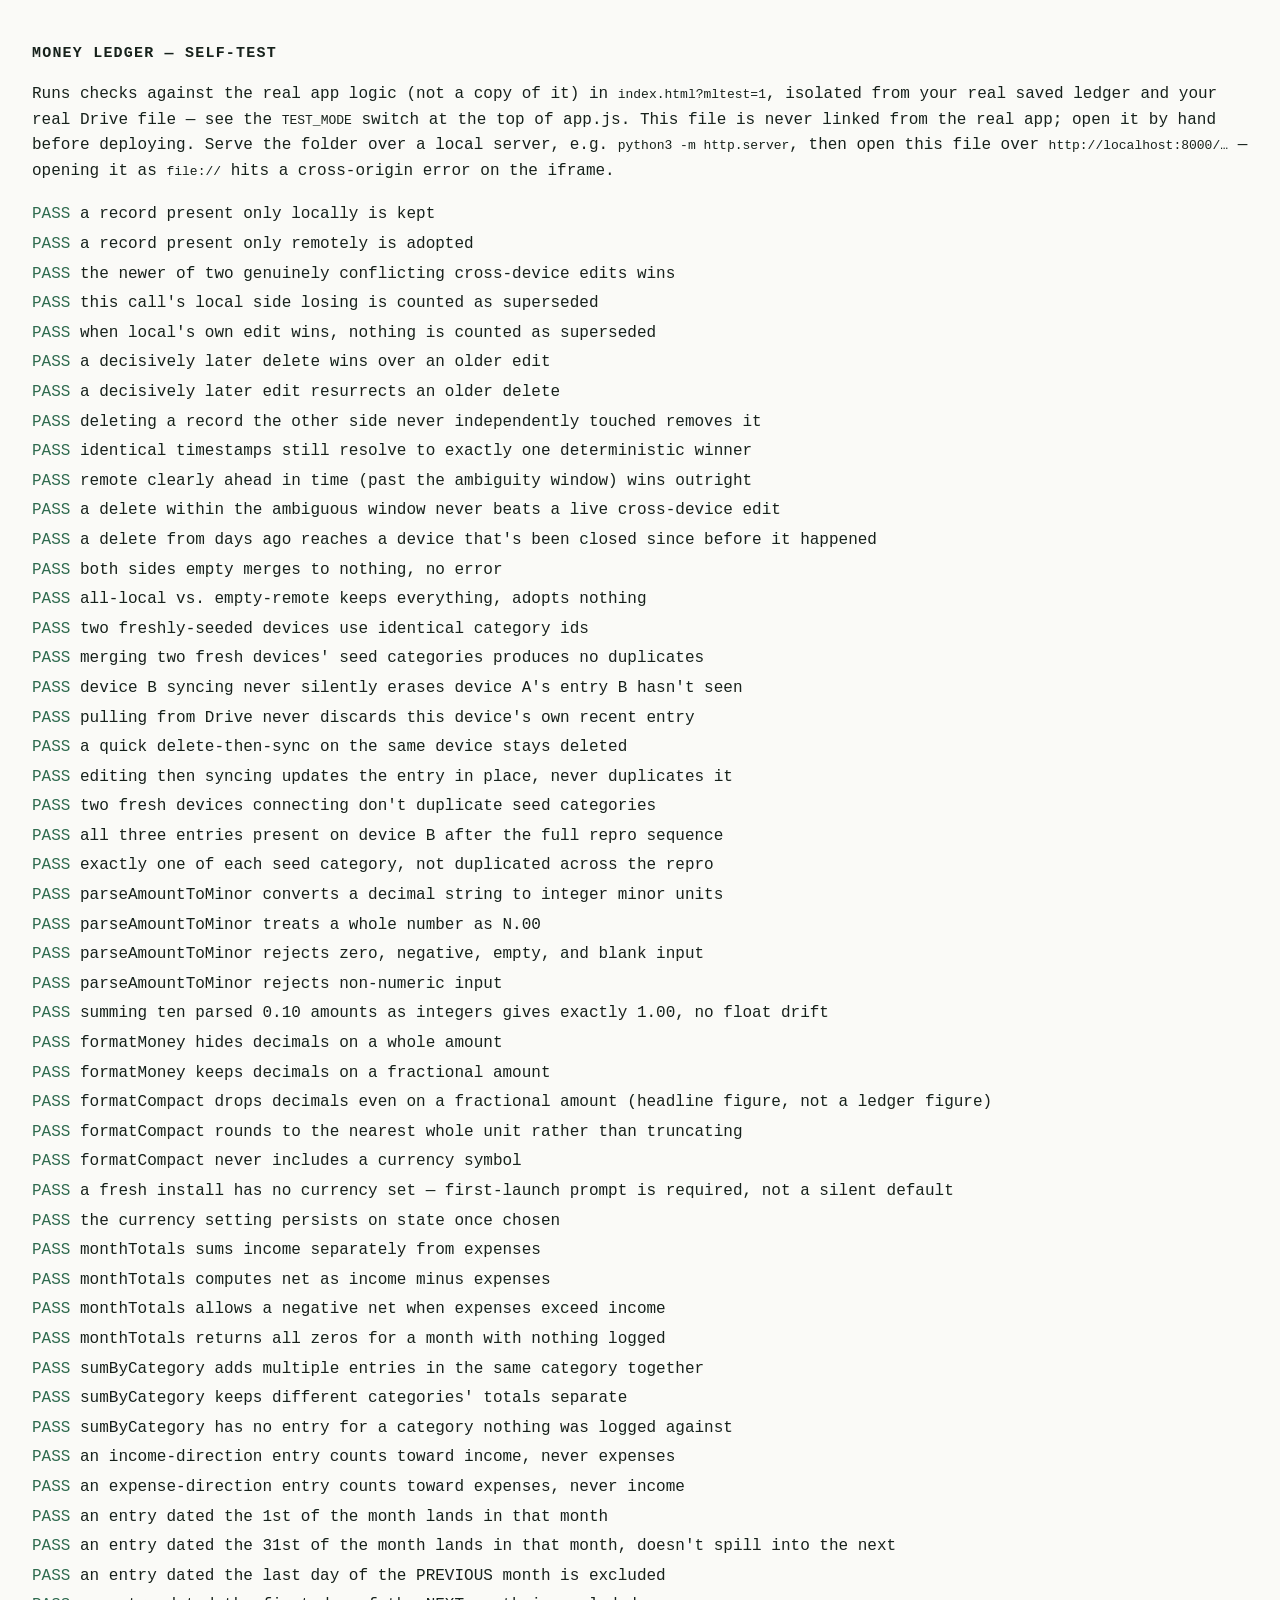
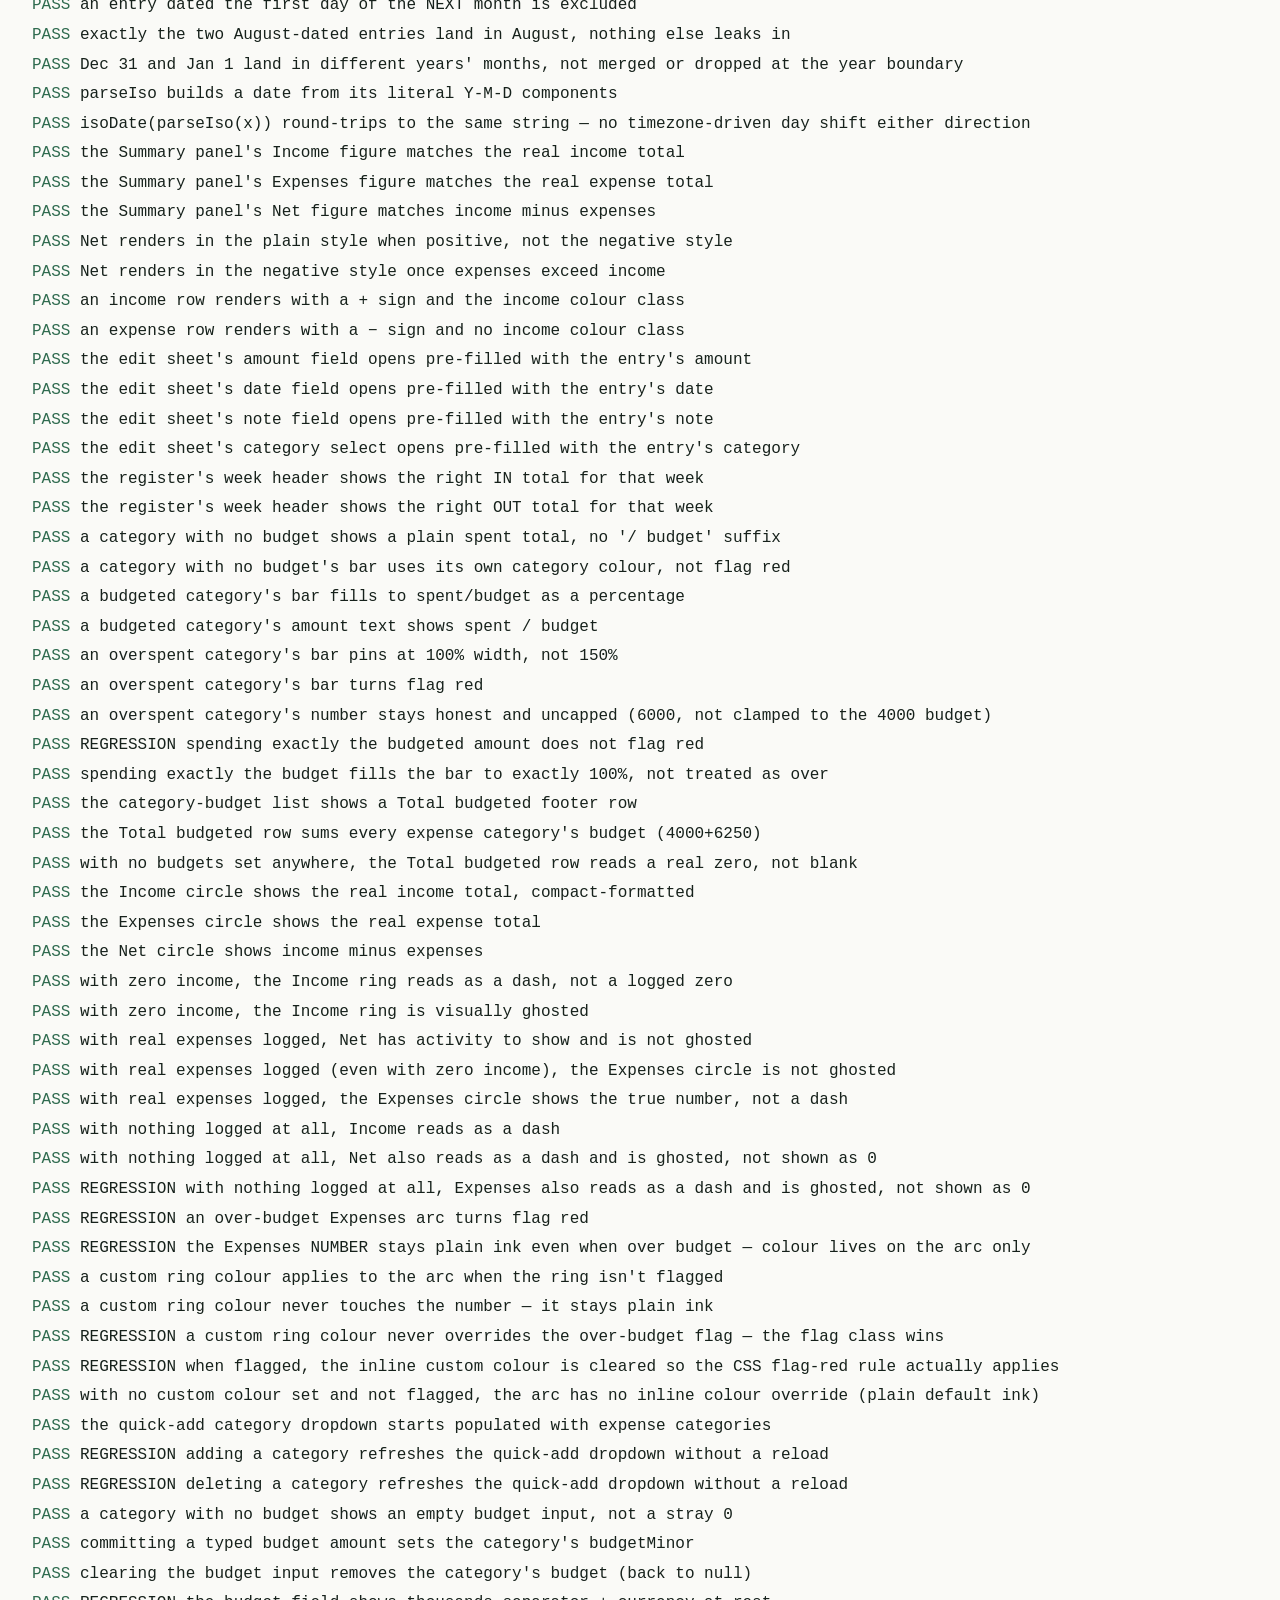
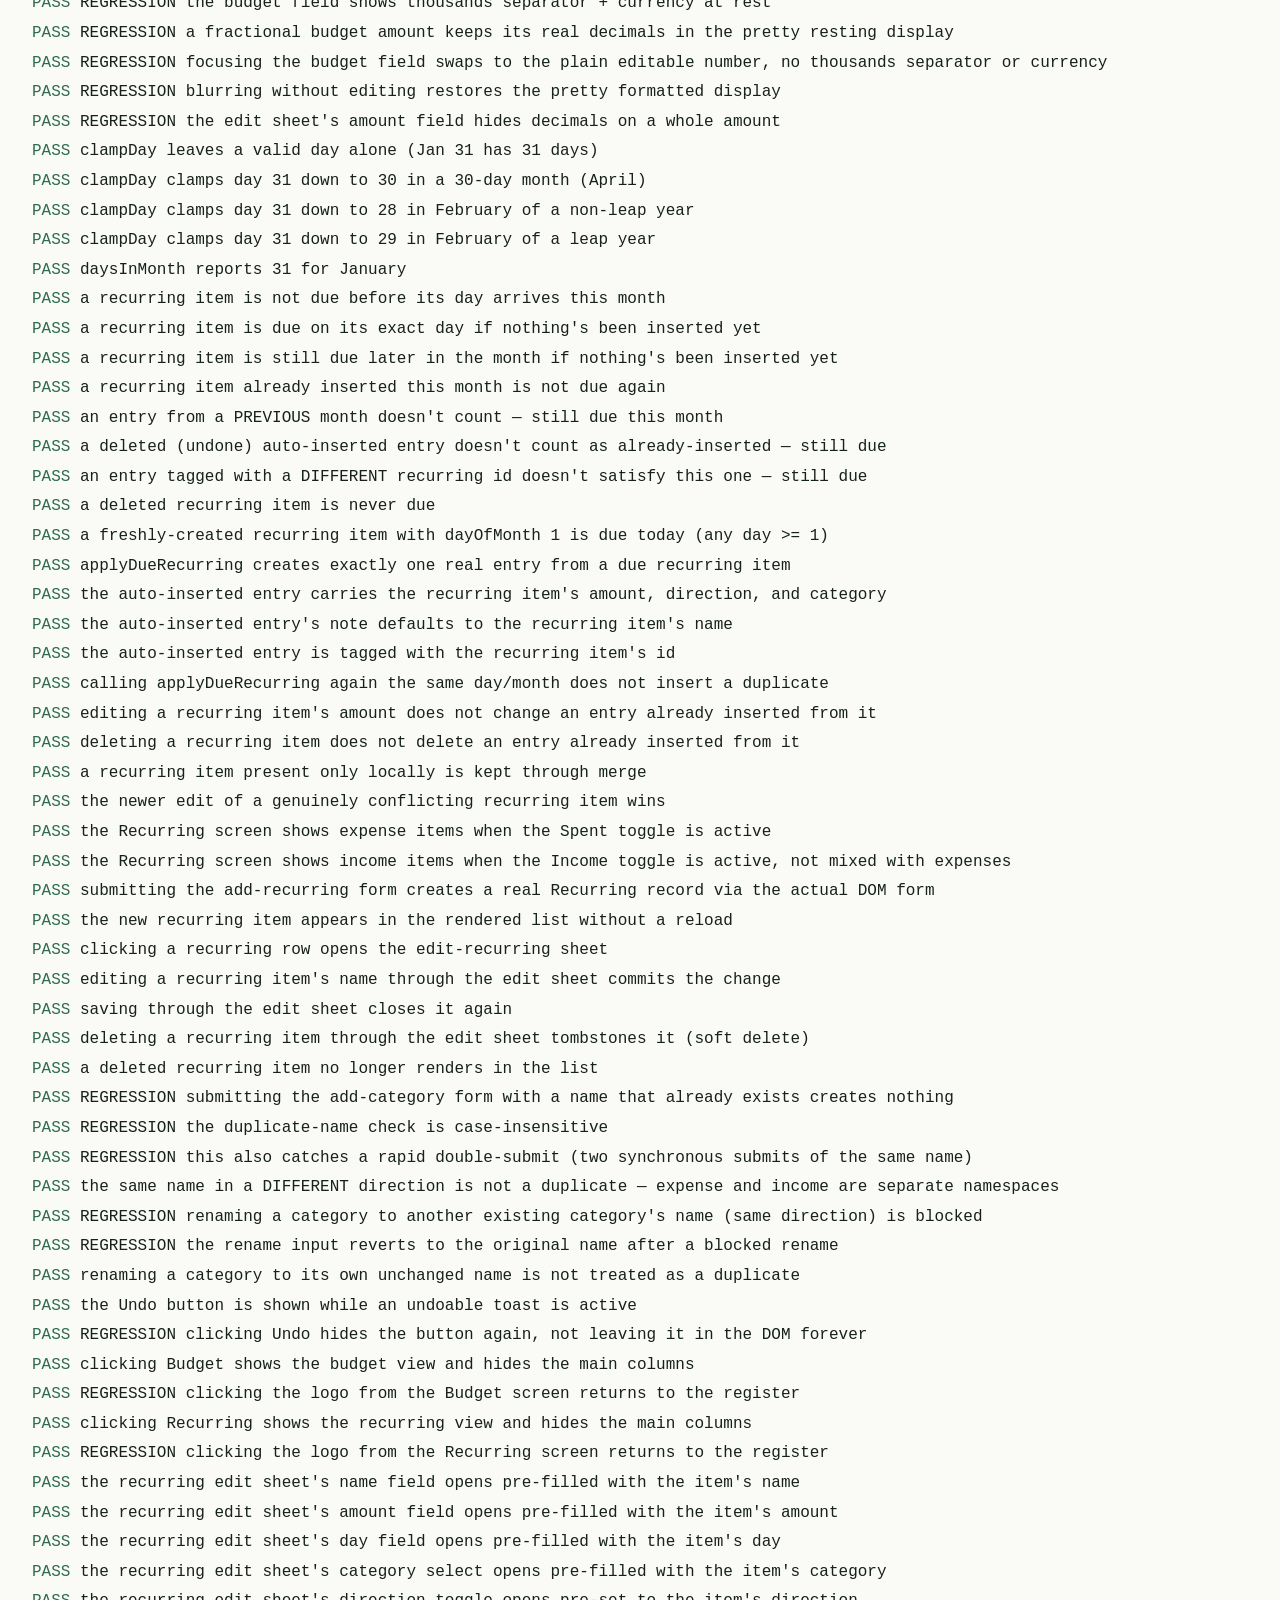
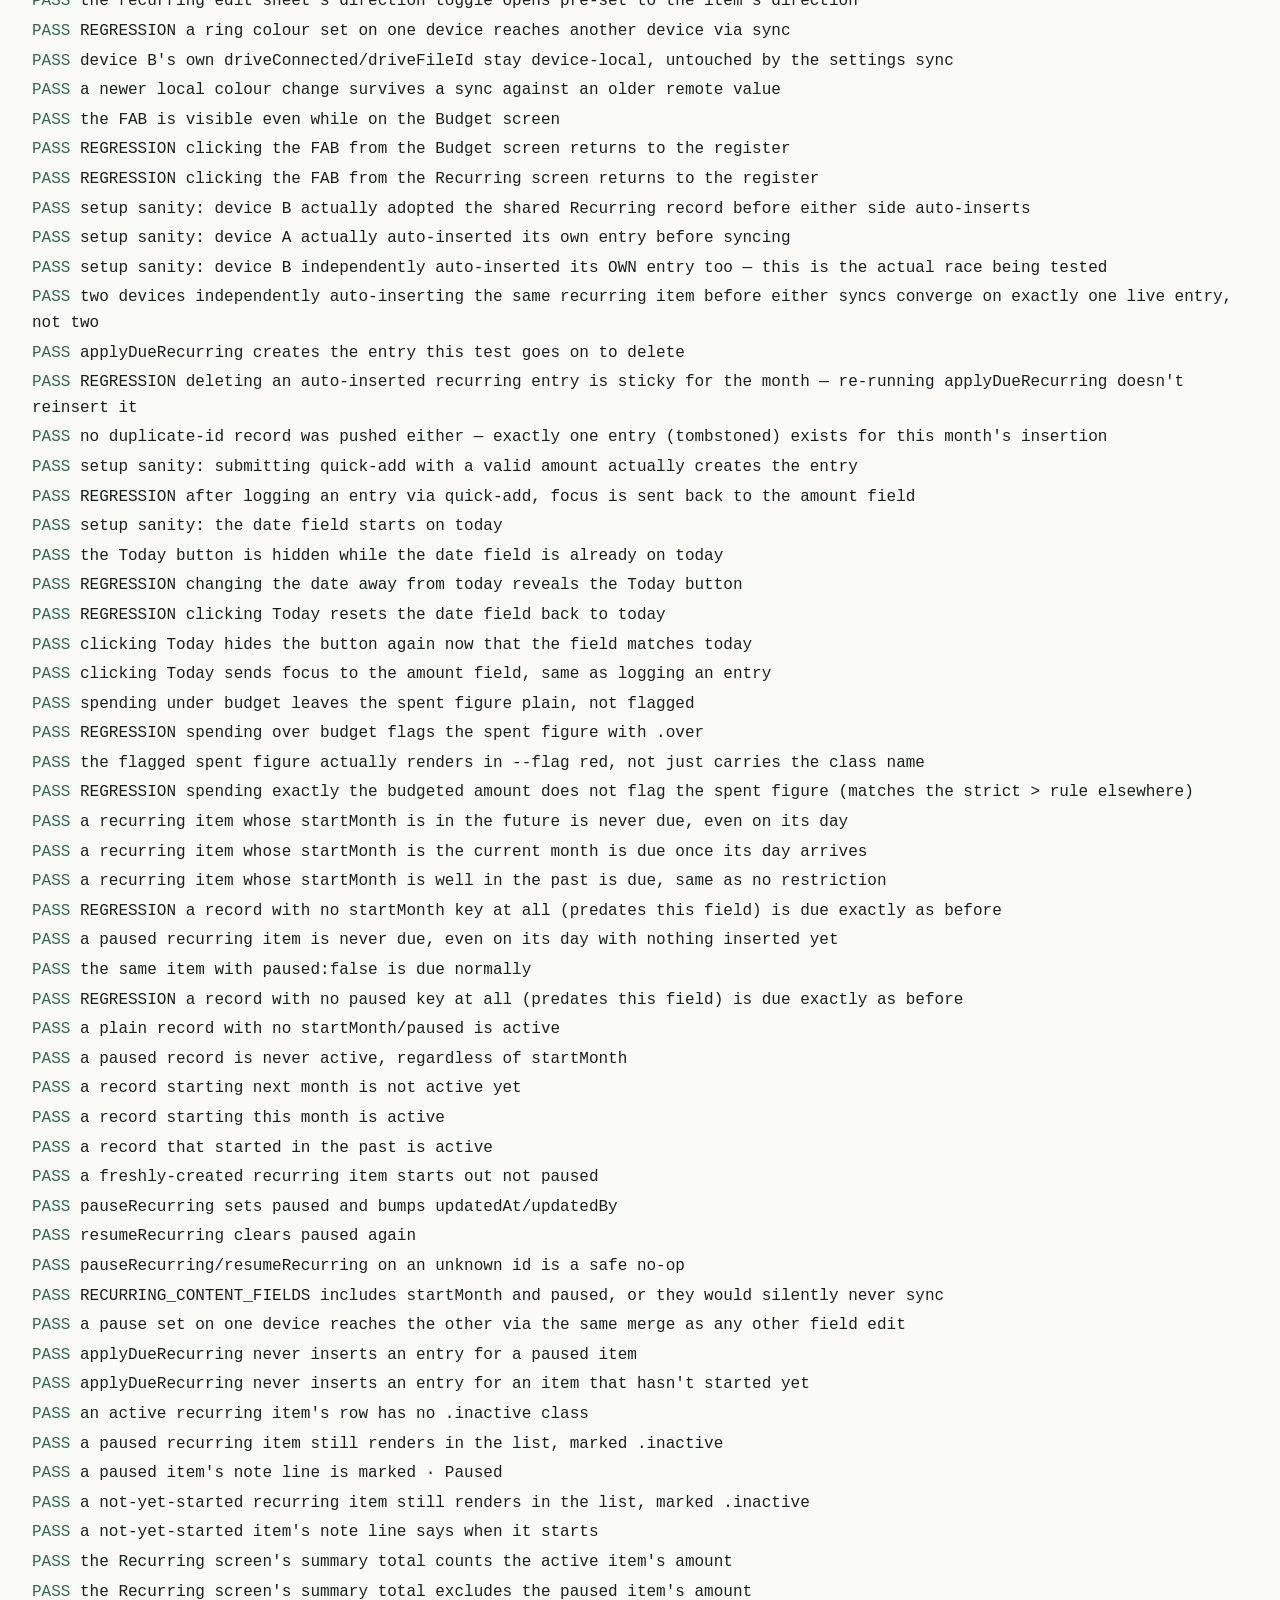
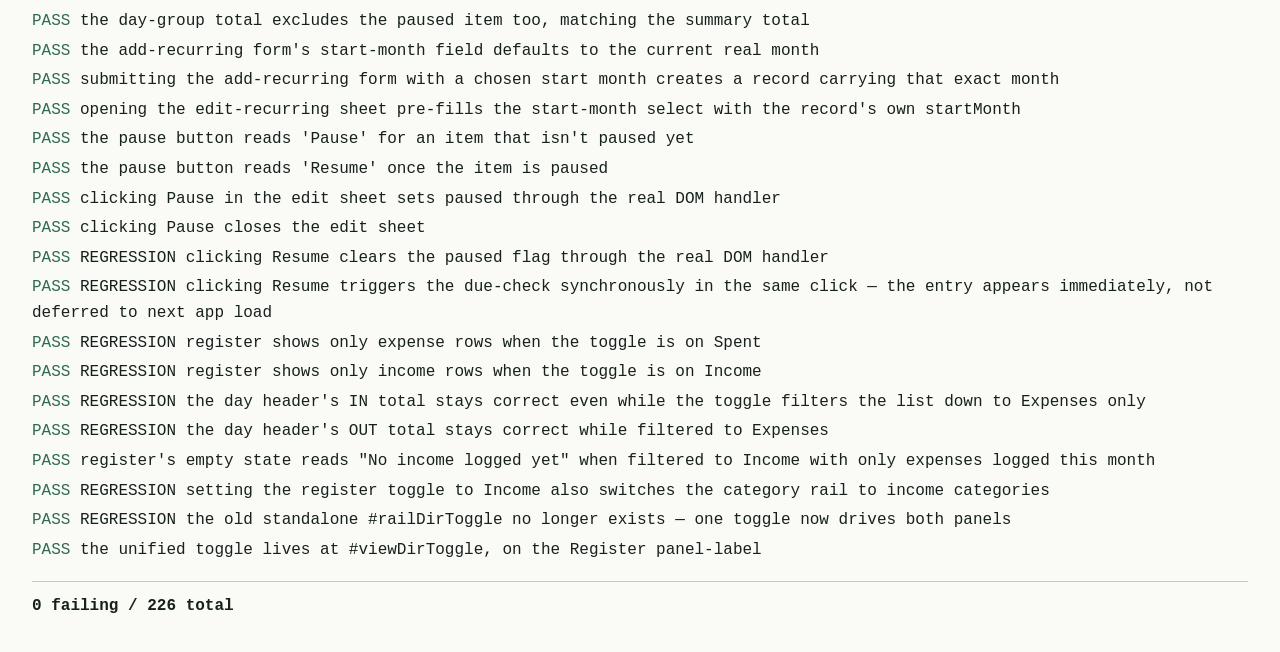
==== money-ledger-selftest.html @ adfc6a8a "Add a Spent/Income toggle to the main register Consolidates with the existing Categories-panel toggl" ====
<!DOCTYPE html>
<html lang="en">
<head>
<meta charset="utf-8">
<title>Money Ledger — self-test</title>
<style>
  body{font-family:ui-monospace,"SF Mono",Menlo,monospace;background:#FAFAF7;color:#16211B;padding:24px;line-height:1.6}
  h1{font-size:15px;text-transform:uppercase;letter-spacing:.08em}
  .pass{color:#2F6B4F}
  .fail{color:#B23A2F;font-weight:700}
  .row{padding:2px 0}
  #summary{margin-top:16px;padding-top:12px;border-top:1px solid #C2CDC1;font-weight:700}
  iframe{display:none}
</style>
</head>
<body>
<h1>Money Ledger — self-test</h1>
<p>Runs checks against the real app logic (not a copy of it) in
<code>index.html?mltest=1</code>, isolated from your real saved ledger and your
real Drive file — see the <code>TEST_MODE</code> switch at the top of app.js.
This file is never linked from the real app; open it by hand before deploying.
Serve the folder over a local server, e.g. <code>python3 -m http.server</code>,
then open this file over <code>http://localhost:8000/…</code> — opening it as
<code>file://</code> hits a cross-origin error on the iframe.</p>
<div id="out">Loading index.html…</div>

<iframe id="sandbox"></iframe>

<script>
(function(){
"use strict";
// Cache-busted so a hard reload of this file can never silently test a
// stale cached copy of index.html/app.js from earlier browsing in the
// same tab — bit the workflow twice in one session before this was added.
document.getElementById("sandbox").src = "index.html?mltest=1&cb=" + Date.now();
var out=document.getElementById("out");

function report(results,error){
  if(error){
    out.innerHTML='<p class="fail">Could not run tests: '+error+'</p>'+
      '<p>If this is a cross-origin error, you\'re probably opening this file '+
      'directly as <code>file://</code>. Serve the folder over a local server instead.</p>';
    return;
  }
  var failing=results.filter(function(r){ return !r.pass; }).length;
  out.innerHTML=results.map(function(r){
    return '<div class="row"><span class="'+(r.pass?"pass":"fail")+'">'+(r.pass?"PASS":"FAIL")+'</span>  '+r.name+'</div>';
  }).join("")+'<div id="summary">'+failing+' failing / '+results.length+' total</div>';
}

document.getElementById("sandbox").addEventListener("load",function(){
  var hook=this.contentWindow.__ML_TEST__;
  if(!hook){ report(null,"index.html?mltest=1 didn't expose __ML_TEST__ — is TEST_MODE wired up?"); return; }
  runTests(hook,this.contentDocument).then(function(results){ report(results); }).catch(function(e){ report(null,e); });
});

/* rec(overrides) builds one plausible Entry-shaped record for direct
   mergeRecords() calls, so each test only has to spell out the fields it
   actually cares about. */
function rec(overrides){
  return Object.assign({
    id:"r1", date:"2026-08-01", amountMinor:1000, direction:"expense",
    categoryId:"cat1", note:"", recurringId:null,
    updatedAt:"2026-08-01T10:00:00.000Z", updatedBy:"device-A",
    deleted:false, deletedAt:null,
  },overrides);
}

/* Simulating two devices in one iframe: there's only one `state` in the
   app, so "switching device" means snapshotting the current state under
   its device id and restoring a previous snapshot (or starting fresh) when
   switching to another one. Real functions still do all the actual work —
   this just swaps which device's data they're currently operating on. */
function makeDeviceSwitcher(H){
  var snapshots={};
  return function useDevice(id){
    if(snapshots[id]) H.setState(JSON.parse(JSON.stringify(snapshots[id])));
    else H.resetState();
    H.setDeviceId(id);
    return {
      save:function(){ snapshots[id]=JSON.parse(JSON.stringify(H.getState())); },
    };
  };
}

async function runTests(H,d){
  var results=[];
  function assert(name,cond){ results.push({name:name,pass:!!cond}); }
  var EF=H.ENTRY_CONTENT_FIELDS, CF=H.CATEGORY_CONTENT_FIELDS;

  /* ============ mergeRecords: the algorithm, called directly ============
     These call the real mergeRecords function with crafted record pairs —
     same standing as Hours Ledger's direct calls to weekTotals/dayGaps:
     the real function, not a reimplementation, exercised at the unit level
     because these are exactly the cases where the algorithm's *decision*
     matters, independent of how the app happens to sequence its calls. */

  /* 1. record only on local / only on remote */
  (function(){
    var onlyLocal=H.mergeRecords([rec()],[],EF);
    assert("a record present only locally is kept",
      onlyLocal.merged.length===1 && onlyLocal.merged[0].id==="r1" && onlyLocal.adoptedFromRemote===0);
    var onlyRemote=H.mergeRecords([],[rec()],EF);
    assert("a record present only remotely is adopted",
      onlyRemote.merged.length===1 && onlyRemote.adoptedFromRemote===1);
  })();

  /* 2. same record edited both sides, newest survives. `superseded`
     specifically means "this call's local side lost" — so it must only
     increment when local is the older edit, not whenever there's a
     conflict at all. */
  (function(){
    var localOlder=rec({amountMinor:1000,updatedAt:"2026-08-01T10:00:00.000Z",updatedBy:"device-A"});
    var remoteNewer=rec({amountMinor:2000,updatedAt:"2026-08-01T10:00:10.000Z",updatedBy:"device-B"});
    var r=H.mergeRecords([localOlder],[remoteNewer],EF);
    assert("the newer of two genuinely conflicting cross-device edits wins",
      r.merged.length===1 && r.merged[0].amountMinor===2000);
    assert("this call's local side losing is counted as superseded", r.superseded===1);

    var localNewer=rec({amountMinor:3000,updatedAt:"2026-08-01T10:00:20.000Z",updatedBy:"device-A"});
    var remoteOlder=rec({amountMinor:4000,updatedAt:"2026-08-01T10:00:00.000Z",updatedBy:"device-B"});
    var r2=H.mergeRecords([localNewer],[remoteOlder],EF);
    assert("when local's own edit wins, nothing is counted as superseded",
      r2.merged[0].amountMinor===3000 && r2.superseded===0);
  })();

  /* 3. deleted one side, edited the other (decisive gap, real cross-device) */
  (function(){
    var deleted=rec({deleted:true,deletedAt:"2026-08-01T10:00:20.000Z",updatedAt:"2026-08-01T10:00:20.000Z",updatedBy:"device-A"});
    var edited=rec({amountMinor:5000,updatedAt:"2026-08-01T10:00:00.000Z",updatedBy:"device-B"});
    var r=H.mergeRecords([deleted],[edited],EF);
    assert("a decisively later delete wins over an older edit",
      r.merged.length===1 && r.merged[0].deleted===true);
    var edited2=rec({amountMinor:5000,updatedAt:"2026-08-01T10:00:20.000Z",updatedBy:"device-B"});
    var deleted2=rec({deleted:true,deletedAt:"2026-08-01T10:00:00.000Z",updatedAt:"2026-08-01T10:00:00.000Z",updatedBy:"device-A"});
    var r2=H.mergeRecords([edited2],[deleted2],EF);
    assert("a decisively later edit resurrects an older delete",
      r2.merged[0].deleted===false);
  })();

  /* 4. deleted one side, untouched the other */
  (function(){
    var original=rec({updatedAt:"2026-08-01T09:00:00.000Z",updatedBy:"device-A"});
    var deleted=Object.assign({},original,{deleted:true,deletedAt:"2026-08-01T10:00:00.000Z",updatedAt:"2026-08-01T10:00:00.000Z",updatedBy:"device-A"});
    var r=H.mergeRecords([deleted],[original],EF);
    assert("deleting a record the other side never independently touched removes it",
      r.merged.length===1 && r.merged[0].deleted===true);
  })();

  /* 5. identical timestamps */
  (function(){
    var ts="2026-08-01T10:00:00.000Z";
    var local=rec({amountMinor:1000,updatedAt:ts,updatedBy:"device-A"});
    var remote=rec({amountMinor:2000,updatedAt:ts,updatedBy:"device-B"});
    var r=H.mergeRecords([local],[remote],EF);
    assert("identical timestamps still resolve to exactly one deterministic winner",
      r.merged.length===1 && (r.merged[0].amountMinor===1000||r.merged[0].amountMinor===2000));
  })();

  /* 6. clock skew, remote slightly ahead (beyond the ambiguity window) */
  (function(){
    var local=rec({amountMinor:1000,updatedAt:"2026-08-01T10:00:00.000Z",updatedBy:"device-A"});
    var remote=rec({amountMinor:2000,updatedAt:"2026-08-01T10:00:11.000Z",updatedBy:"device-B"}); // 11s ahead
    var r=H.mergeRecords([local],[remote],EF);
    assert("remote clearly ahead in time (past the ambiguity window) wins outright",
      r.merged[0].amountMinor===2000);
  })();

  /* 7. tie within the 5-second window keeps the live version, never the delete */
  (function(){
    var deleted=rec({deleted:true,deletedAt:"2026-08-01T10:00:03.000Z",updatedAt:"2026-08-01T10:00:03.000Z",updatedBy:"device-A"});
    var live=rec({amountMinor:1000,updatedAt:"2026-08-01T10:00:00.000Z",updatedBy:"device-B"}); // 3s apart — inside AMBIGUOUS_WINDOW_MS
    var r=H.mergeRecords([deleted],[live],EF);
    assert("a delete within the ambiguous window never beats a live cross-device edit",
      r.merged.length===1 && r.merged[0].deleted===false);
  })();

  /* 8. a delete on one device while the other has been closed for days */
  (function(){
    var staleAlive=rec({updatedAt:"2026-07-30T10:00:00.000Z",updatedBy:"device-A"}); // phone's 2-day-old view
    var freshDelete=rec({deleted:true,deletedAt:"2026-08-01T10:00:00.000Z",updatedAt:"2026-08-01T10:00:00.000Z",updatedBy:"device-A"}); // laptop's delete
    var r=H.mergeRecords([staleAlive],[freshDelete],EF); // phone syncing against Drive, which already holds the delete
    assert("a delete from days ago reaches a device that's been closed since before it happened",
      r.merged[0].deleted===true);
  })();

  /* 9. empty state on one side */
  (function(){
    var bothEmpty=H.mergeRecords([],[],EF);
    assert("both sides empty merges to nothing, no error", bothEmpty.merged.length===0);
    var oneEmpty=H.mergeRecords([rec({id:"a"}),rec({id:"b"})],[],EF);
    assert("all-local vs. empty-remote keeps everything, adopts nothing",
      oneEmpty.merged.length===2 && oneEmpty.adoptedFromRemote===0);
  })();

  /* 10. seed categories get fixed ids so fresh installs don't duplicate */
  (function(){
    H.resetState(); H.setDeviceId("device-A");
    var seedsA=JSON.parse(JSON.stringify(H.getState().categories));
    H.resetState(); H.setDeviceId("device-B");
    var seedsB=JSON.parse(JSON.stringify(H.getState().categories));
    var idsA=seedsA.map(function(c){return c.id;}).sort();
    var idsB=seedsB.map(function(c){return c.id;}).sort();
    assert("two freshly-seeded devices use identical category ids",
      JSON.stringify(idsA)===JSON.stringify(idsB) && idsA.length===H.SEED_CATEGORIES.length);
    var merged=H.mergeRecords(seedsA,seedsB,CF);
    assert("merging two fresh devices' seed categories produces no duplicates",
      merged.merged.length===H.SEED_CATEGORIES.length);
  })();

  /* ============ full sequences through the real sync path ============
     mergeRecords alone couldn't have caught tonight's actual bugs — the
     ambiguity-window bug only showed up in how the app called merge in
     sequence on one device. These drive createEntry/editEntry/deleteEntry
     and the real syncNow() against the in-memory fake Drive, simulating
     two devices by snapshotting/restoring state between them. */

  var useDevice=makeDeviceSwitcher(H);
  H.resetFakeDrive();

  /* 11. regression: silent push overwrite — device B syncing must never
     silently erase device A's entry that B never saw (2026-08-03) */
  await (async function(){
    var a=useDevice("push-overwrite-A");
    var cat=H.getState().categories[0].id;
    H.createEntry({date:"2026-08-01",amountMinor:100,direction:"expense",categoryId:cat,note:"A1"});
    var fileId=await H.resolveDriveFileId();
    H.testConnectDrive(fileId);
    await H.syncNow(false);
    a.save();

    var b=useDevice("push-overwrite-B");
    var fid=await H.resolveDriveFileId();
    H.testConnectDrive(fid);
    await H.syncNow(false); // adopts A1
    b.save();

    useDevice("push-overwrite-A");
    H.createEntry({date:"2026-08-01",amountMinor:200,direction:"expense",categoryId:cat,note:"A2"});
    await H.syncNow(false); // Drive now has A1+A2
    a.save();

    useDevice("push-overwrite-B");
    H.createEntry({date:"2026-08-01",amountMinor:300,direction:"expense",categoryId:cat,note:"B1"});
    await H.syncNow(false); // the critical moment: B pushes without ever having seen A2

    var driveContent=JSON.parse(H.getFakeDrive()[fileId].content);
    var live=driveContent.entries.filter(function(e){return !e.deleted;});
    assert("device B syncing never silently erases device A's entry B hasn't seen",
      live.length===3 && live.some(function(e){return e.note==="A2";}));
  })();

  /* 12. regression: pull overwrite — syncing must merge divergent Drive
     content, never replace this device's own unpushed work (2026-08-03) */
  await (async function(){
    useDevice("pull-overwrite-A");
    var cat=H.getState().categories[0].id;
    var fileId=await H.resolveDriveFileId();
    H.testConnectDrive(fileId);
    H.createEntry({date:"2026-08-01",amountMinor:100,direction:"expense",categoryId:cat,note:"Existing"});
    await H.syncNow(false);
    H.createEntry({date:"2026-08-01",amountMinor:200,direction:"expense",categoryId:cat,note:"Unpushed"});
    await H.syncNow(false); // pulling Drive's own echo of "Existing" must not cost "Unpushed"
    var live=H.getState().entries.filter(function(e){return !e.deleted;});
    assert("pulling from Drive never discards this device's own recent entry",
      live.some(function(e){return e.note==="Existing";}) && live.some(function(e){return e.note==="Unpushed";}));
  })();

  /* 13. regression: undelete — a quick delete-then-sync on ONE device must
     stick, not get reverted by the ambiguity window meant for cross-device
     clock skew (2026-08-03/04) */
  await (async function(){
    useDevice("undelete-A");
    var cat=H.getState().categories[0].id;
    var fileId=await H.resolveDriveFileId();
    H.testConnectDrive(fileId);
    var e=H.createEntry({date:"2026-08-01",amountMinor:100,direction:"expense",categoryId:cat,note:"ToDelete"});
    await H.syncNow(false); // pushed, alive on Drive
    H.deleteEntry(e.id); // deleted moments later, same device, real clock — well inside 5s in practice
    await H.syncNow(false);
    var live=H.getState().entries.filter(function(x){return !x.deleted;});
    assert("a quick delete-then-sync on the same device stays deleted",
      !live.some(function(x){return x.id===e.id;}));
  })();

  /* 14. regression: edit creates a duplicate instead of updating in place
     (2026-08-03/04) */
  await (async function(){
    useDevice("edit-dup-A");
    var cat=H.getState().categories[0].id;
    var fileId=await H.resolveDriveFileId();
    H.testConnectDrive(fileId);
    var e=H.createEntry({date:"2026-08-01",amountMinor:100,direction:"expense",categoryId:cat,note:"Edit me"});
    await H.syncNow(false);
    H.editEntry(e.id,{direction:"expense",amountMinor:222,categoryId:cat,date:"2026-08-01",note:"Edit me"});
    await H.syncNow(false);
    var live=H.getState().entries.filter(function(x){return !x.deleted;});
    assert("editing then syncing updates the entry in place, never duplicates it",
      live.length===1 && live[0].amountMinor===222);
  })();

  /* 15. regression: seed categories duplicating on fresh installs
     (2026-08-03/04) */
  await (async function(){
    var a=useDevice("cat-dup-A");
    var fileId=await H.resolveDriveFileId();
    H.testConnectDrive(fileId);
    await H.syncNow(false);
    a.save();

    useDevice("cat-dup-B");
    var fid=await H.resolveDriveFileId();
    H.testConnectDrive(fid);
    await H.syncNow(false);
    var live=H.getState().categories.filter(function(c){return !c.deleted;});
    assert("two fresh devices connecting don't duplicate seed categories",
      live.length===H.SEED_CATEGORIES.length);
  })();

  /* 16. the full manual repro, end to end: three entries across two
     devices, an edit, a delete, a genuine cross-device conflict, and one
     category each — everything should converge cleanly on both sides */
  await (async function(){
    var a=useDevice("repro-A");
    var cat=H.getState().categories[0].id;
    var fileId=await H.resolveDriveFileId();
    H.testConnectDrive(fileId);
    var r1=H.createEntry({date:"2026-08-01",amountMinor:100,direction:"expense",categoryId:cat,note:"Repro-1"});
    await H.syncNow(false);
    a.save();

    var b=useDevice("repro-B");
    var fid=await H.resolveDriveFileId();
    H.testConnectDrive(fid);
    await H.syncNow(false); // adopts Repro-1
    var r3=H.createEntry({date:"2026-08-01",amountMinor:300,direction:"expense",categoryId:cat,note:"Repro-3"});
    await H.syncNow(false);
    b.save();

    useDevice("repro-A");
    H.createEntry({date:"2026-08-01",amountMinor:200,direction:"expense",categoryId:cat,note:"Repro-2"});
    await H.syncNow(false); // Drive: Repro-1, 2, 3
    a.save();

    useDevice("repro-B");
    await H.syncNow(false); // pulls Repro-2 down
    var liveB=H.getState().entries.filter(function(e){return !e.deleted;});
    assert("all three entries present on device B after the full repro sequence",
      liveB.length===3);

    var catsB=H.getState().categories.filter(function(c){return !c.deleted;});
    assert("exactly one of each seed category, not duplicated across the repro",
      catsB.length===H.SEED_CATEGORIES.length);
  })();

  /* ============ money math (2026-08-11 backfill) ============
     Everything above is sync/merge — not one of the original 23 checked
     an amount, a total, a currency string, or a date boundary. Added after
     Sebastian pointed out the suite hadn't grown since the night it was
     built, while every feature since (including Budgets' 25 checks, run
     by hand and never kept) shipped with zero permanent coverage of the
     actual money logic. See CLAUDE.md for the fuller diagnosis of why. */

  function digits(s){ return s.replace(/\D/g,""); }
  function fireChange(el){ el.dispatchEvent(new (d.defaultView.Event)("change")); }
  /* Chrome normalizes a hex colour to rgb(...) when .style.background is
     read back, but leaves an unresolved var(--flag) reference untouched —
     so comparing an element's inline colour against a raw hex string (e.g.
     a category's `color` field) needs both sides pushed through the same
     browser's colour serialization first. Comparing directly against
     "var(--flag)" doesn't need this, since that string round-trips as-is. */
  function computedBg(colorStr){
    var probe=d.createElement("div");
    probe.style.background=colorStr;
    d.body.appendChild(probe);
    var v=d.defaultView.getComputedStyle(probe).backgroundColor;
    probe.remove();
    return v;
  }

  /* 24. parseAmountToMinor: the one place a decimal string becomes integer
     minor units — used by quick-add, edit, and the budget field, so this
     is the single point of truth for "no float drift" instead of three
     separately-trusted call sites. */
  (function(){
    assert("parseAmountToMinor converts a decimal string to integer minor units",
      H.parseAmountToMinor("12.34")===1234);
    assert("parseAmountToMinor treats a whole number as N.00",
      H.parseAmountToMinor("50")===5000);
    assert("parseAmountToMinor rejects zero, negative, empty, and blank input",
      H.parseAmountToMinor("0")===null && H.parseAmountToMinor("-5")===null &&
      H.parseAmountToMinor("")===null && H.parseAmountToMinor("   ")===null);
    assert("parseAmountToMinor rejects non-numeric input",
      H.parseAmountToMinor("abc")===null);
    var total=0;
    for(var i=0;i<10;i++) total+=H.parseAmountToMinor("0.1");
    assert("summing ten parsed 0.10 amounts as integers gives exactly 1.00, no float drift",
      total===100);
  })();

  /* 25. currency formatting: formatMoney (decimals hidden on whole amounts,
     shown on fractional ones) and formatCompact (the budget circles' headline
     figure — no decimals ever, no currency symbol). Digit-stripped so these
     don't overfit to one locale's exact punctuation. */
  (function(){
    var whole=H.formatMoney(425000,"DKK"); // 4,250.00 -> decimals hidden
    var frac=H.formatMoney(419999,"DKK"); // 4,199.99 -> decimals shown
    assert("formatMoney hides decimals on a whole amount",
      digits(whole)==="4250");
    assert("formatMoney keeps decimals on a fractional amount",
      digits(frac)==="419999");
    assert("formatCompact drops decimals even on a fractional amount (headline figure, not a ledger figure)",
      digits(H.formatCompact(270440,"DKK"))==="2704");
    assert("formatCompact rounds to the nearest whole unit rather than truncating",
      digits(H.formatCompact(270460,"DKK"))==="2705");
    assert("formatCompact never includes a currency symbol",
      H.formatCompact(270400,"DKK").toLowerCase().indexOf("kr")===-1);
  })();

  /* 26. currency setting itself */
  (function(){
    H.resetState();
    assert("a fresh install has no currency set — first-launch prompt is required, not a silent default",
      H.getState().settings.currency===null);
    var s=H.getState(); s.settings.currency="USD"; H.setState(s);
    assert("the currency setting persists on state once chosen",
      H.getState().settings.currency==="USD");
  })();

  /* 27. monthTotals: income/expense split + net, shared by the Summary
     panel and the Budget circles (previously computed identically twice). */
  (function(){
    H.resetState(); H.setView(2026,7); // August 2026
    var s=H.getState(); var incCat=s.categories.find(function(c){return c.direction==="income";}).id;
    var expCat=s.categories.find(function(c){return c.direction==="expense";}).id;
    H.createEntry({date:"2026-08-05",amountMinor:500000,direction:"income",categoryId:incCat,note:""});
    H.createEntry({date:"2026-08-10",amountMinor:120000,direction:"expense",categoryId:expCat,note:""});
    H.createEntry({date:"2026-08-20",amountMinor:80000,direction:"expense",categoryId:expCat,note:""});
    var t=H.monthTotals(H.entriesInMonth(2026,7));
    assert("monthTotals sums income separately from expenses",
      t.income===500000 && t.expenses===200000);
    assert("monthTotals computes net as income minus expenses",
      t.net===300000);
  })();
  (function(){
    H.resetState(); H.setView(2026,7);
    var s=H.getState(); var incCat=s.categories.find(function(c){return c.direction==="income";}).id;
    var expCat=s.categories.find(function(c){return c.direction==="expense";}).id;
    H.createEntry({date:"2026-08-01",amountMinor:100000,direction:"income",categoryId:incCat,note:""});
    H.createEntry({date:"2026-08-02",amountMinor:250000,direction:"expense",categoryId:expCat,note:""});
    var t=H.monthTotals(H.entriesInMonth(2026,7));
    assert("monthTotals allows a negative net when expenses exceed income",
      t.net===-150000);
  })();
  (function(){
    H.resetState(); H.setView(2026,7);
    var t=H.monthTotals(H.entriesInMonth(2026,7));
    assert("monthTotals returns all zeros for a month with nothing logged",
      t.income===0 && t.expenses===0 && t.net===0);
  })();

  /* 28. sumByCategory: per-category totals, shared by the category rail
     and the Budget category list (previously built identically twice). */
  (function(){
    H.resetState(); H.setView(2026,7);
    var groceries="seed-groceries", rent="seed-rent";
    H.createEntry({date:"2026-08-01",amountMinor:30000,direction:"expense",categoryId:groceries,note:""});
    H.createEntry({date:"2026-08-05",amountMinor:15000,direction:"expense",categoryId:groceries,note:""});
    H.createEntry({date:"2026-08-10",amountMinor:625000,direction:"expense",categoryId:rent,note:""});
    var totals=H.sumByCategory(H.entriesInMonth(2026,7).filter(function(e){return e.direction==="expense";}));
    assert("sumByCategory adds multiple entries in the same category together",
      totals.get(groceries)===45000);
    assert("sumByCategory keeps different categories' totals separate",
      totals.get(rent)===625000);
    assert("sumByCategory has no entry for a category nothing was logged against",
      !totals.has("seed-dining"));
  })();

  /* 29. income vs. expense classification — named separately from the
     monthTotals tests above because Sebastian asked for this by name as
     its own gap, even though the mechanism is the same `direction` field. */
  (function(){
    H.resetState(); H.setView(2026,7);
    var s=H.getState(); var incCat=s.categories.find(function(c){return c.direction==="income";}).id;
    var expCat=s.categories.find(function(c){return c.direction==="expense";}).id;
    H.createEntry({date:"2026-08-01",amountMinor:100000,direction:"income",categoryId:incCat,note:""});
    H.createEntry({date:"2026-08-01",amountMinor:50000,direction:"expense",categoryId:expCat,note:""});
    var t=H.monthTotals(H.entriesInMonth(2026,7));
    assert("an income-direction entry counts toward income, never expenses",
      t.income===100000);
    assert("an expense-direction entry counts toward expenses, never income",
      t.expenses===50000);
  })();

  /* 30. month boundaries, and what timezones do to them. parseIso builds a
     Date from its literal Y-M-D components (never round-trips through a
     UTC-parsed ISO string) — that's the actual mechanism that prevents the
     classic "an entry logged the 31st shows up on the 1st of next month"
     bug. These test that mechanism directly, plus entriesInMonth's actual
     boundary behavior. */
  (function(){
    H.resetState(); H.setView(2026,7); // August 2026
    var cat="seed-groceries";
    H.createEntry({date:"2026-08-01",amountMinor:100,direction:"expense",categoryId:cat,note:"first"});
    H.createEntry({date:"2026-08-31",amountMinor:100,direction:"expense",categoryId:cat,note:"last"});
    H.createEntry({date:"2026-07-31",amountMinor:100,direction:"expense",categoryId:cat,note:"prevmonth"});
    H.createEntry({date:"2026-09-01",amountMinor:100,direction:"expense",categoryId:cat,note:"nextmonth"});
    var aug=H.entriesInMonth(2026,7);
    assert("an entry dated the 1st of the month lands in that month",
      aug.some(function(e){return e.note==="first";}));
    assert("an entry dated the 31st of the month lands in that month, doesn't spill into the next",
      aug.some(function(e){return e.note==="last";}));
    assert("an entry dated the last day of the PREVIOUS month is excluded",
      !aug.some(function(e){return e.note==="prevmonth";}));
    assert("an entry dated the first day of the NEXT month is excluded",
      !aug.some(function(e){return e.note==="nextmonth";}));
    assert("exactly the two August-dated entries land in August, nothing else leaks in",
      aug.length===2);
  })();
  (function(){
    H.resetState();
    var cat="seed-groceries";
    H.createEntry({date:"2025-12-31",amountMinor:100,direction:"expense",categoryId:cat,note:"nye"});
    H.createEntry({date:"2026-01-01",amountMinor:100,direction:"expense",categoryId:cat,note:"nyd"});
    var dec=H.entriesInMonth(2025,11), jan=H.entriesInMonth(2026,0);
    assert("Dec 31 and Jan 1 land in different years' months, not merged or dropped at the year boundary",
      dec.length===1 && dec[0].note==="nye" && jan.length===1 && jan[0].note==="nyd");
  })();
  (function(){
    var dt=H.parseIso("2026-08-31");
    assert("parseIso builds a date from its literal Y-M-D components",
      dt.getFullYear()===2026 && dt.getMonth()===7 && dt.getDate()===31);
    assert("isoDate(parseIso(x)) round-trips to the same string — no timezone-driven day shift either direction",
      H.isoDate(dt)==="2026-08-31");
  })();

  /* ============ rendering: does the right thing appear at all ============
     Not "does it look good" — that's Sebastian's job with his eyes. Just
     "is the correct value/state actually in the DOM." These read d (the
     iframe's contentDocument), which has been threaded through runTests
     since the file was first written but never once used until now —
     that's the concrete gap: there was no established pattern for a
     render-reading test, so nothing ever became one. */

  /* 31. Summary panel figures */
  (function(){
    H.resetState(); H.setView(2026,7);
    var s=H.getState(); s.settings.currency="DKK"; H.setState(s);
    var incCat=H.getState().categories.find(function(c){return c.direction==="income";}).id;
    var expCat=H.getState().categories.find(function(c){return c.direction==="expense";}).id;
    H.createEntry({date:"2026-08-01",amountMinor:500000,direction:"income",categoryId:incCat,note:""});
    H.createEntry({date:"2026-08-02",amountMinor:200000,direction:"expense",categoryId:expCat,note:""});
    H.renderAll();
    var box=d.getElementById("summaryBox");
    assert("the Summary panel's Income figure matches the real income total",
      digits(box.querySelector(".summary-row.income b").textContent)==="5000");
    assert("the Summary panel's Expenses figure matches the real expense total",
      digits(box.querySelectorAll(".summary-row b")[1].textContent)==="2000");
    assert("the Summary panel's Net figure matches income minus expenses",
      digits(box.querySelector(".summary-row.net b").textContent)==="3000");
    assert("Net renders in the plain style when positive, not the negative style",
      !box.querySelector(".summary-row.net b").classList.contains("neg"));
  })();
  (function(){
    H.resetState(); H.setView(2026,7);
    var s=H.getState(); s.settings.currency="DKK"; H.setState(s);
    var incCat=H.getState().categories.find(function(c){return c.direction==="income";}).id;
    var expCat=H.getState().categories.find(function(c){return c.direction==="expense";}).id;
    H.createEntry({date:"2026-08-01",amountMinor:100000,direction:"income",categoryId:incCat,note:""});
    H.createEntry({date:"2026-08-02",amountMinor:300000,direction:"expense",categoryId:expCat,note:""});
    H.renderAll();
    assert("Net renders in the negative style once expenses exceed income",
      d.getElementById("summaryBox").querySelector(".summary-row.net b").classList.contains("neg"));
  })();

  /* 32. register: direction, sign, colour, and edit-sheet pre-fill — the
     Money Ledger equivalent of Hours Ledger's "does a field open pre-filled"
     coverage, which this suite had none of until now. */
  (function(){
    H.resetState(); H.setView(2026,7);
    var s=H.getState(); s.settings.currency="DKK"; H.setState(s);
    var incCat=H.getState().categories.find(function(c){return c.direction==="income";}).id;
    var expCat=H.getState().categories.find(function(c){return c.direction==="expense";}).id;
    var inc=H.createEntry({date:"2026-08-03",amountMinor:100000,direction:"income",categoryId:incCat,note:""});
    var exp=H.createEntry({date:"2026-08-03",amountMinor:50000,direction:"expense",categoryId:expCat,note:""});
    H.renderAll();
    // The register now filters by the Spent/Income toggle (added 2026-08-26)
    // — each row only renders while the toggle matches its own direction.
    H.setViewDir("income");
    var incAmt=d.querySelector('.entryrow[data-id="'+inc.id+'"] .amt');
    assert("an income row renders with a + sign and the income colour class",
      incAmt.textContent.charAt(0)==="+" && incAmt.classList.contains("income"));
    H.setViewDir("expense");
    var expAmt=d.querySelector('.entryrow[data-id="'+exp.id+'"] .amt');
    assert("an expense row renders with a − sign and no income colour class",
      expAmt.textContent.charAt(0)==="−" && !expAmt.classList.contains("income"));
  })();
  (function(){
    H.resetState(); H.setView(2026,7);
    var s=H.getState(); s.settings.currency="DKK"; H.setState(s);
    var expCat=H.getState().categories.find(function(c){return c.id==="seed-groceries";}).id;
    var entry=H.createEntry({date:"2026-08-15",amountMinor:199,direction:"expense",categoryId:expCat,note:"Snacks"});
    H.renderAll();
    d.querySelector('.entryrow[data-id="'+entry.id+'"]').click();
    assert("the edit sheet's amount field opens pre-filled with the entry's amount",
      d.getElementById("editAmount").value==="1.99");
    assert("the edit sheet's date field opens pre-filled with the entry's date",
      d.getElementById("editDate").value==="2026-08-15");
    assert("the edit sheet's note field opens pre-filled with the entry's note",
      d.getElementById("editNote").value==="Snacks");
    assert("the edit sheet's category select opens pre-filled with the entry's category",
      d.getElementById("editCategory").value===expCat);
  })();
  (function(){
    H.resetState(); H.setView(2026,7);
    var s=H.getState(); s.settings.currency="DKK"; H.setState(s);
    var incCat=H.getState().categories.find(function(c){return c.direction==="income";}).id;
    var expCat=H.getState().categories.find(function(c){return c.direction==="expense";}).id;
    H.createEntry({date:"2026-08-03",amountMinor:100000,direction:"income",categoryId:incCat,note:""});
    H.createEntry({date:"2026-08-03",amountMinor:50000,direction:"expense",categoryId:expCat,note:""});
    H.renderAll();
    var head=d.querySelector(".weekhead span").textContent.split("·");
    assert("the register's week header shows the right IN total for that week",
      digits(head[0])==="1000");
    assert("the register's week header shows the right OUT total for that week",
      digits(head[1])==="500");
  })();

  /* 33. category rail: no-budget category renders exactly as it did before
     budgets existed, plain proportional bar, own colour, no "/ budget" text */
  (function(){
    H.resetState(); H.setView(2026,7);
    var s=H.getState(); s.settings.currency="DKK"; H.setState(s);
    var cat=H.getState().categories.find(function(c){return c.id==="seed-groceries";});
    H.createEntry({date:"2026-08-01",amountMinor:42500,direction:"expense",categoryId:cat.id,note:""});
    H.renderAll();
    var row=d.querySelector('.cat[data-id="'+cat.id+'"]');
    var amtSpan=row.querySelector("div > div > span");
    assert("a category with no budget shows a plain spent total, no '/ budget' suffix",
      amtSpan.textContent.indexOf("/")===-1);
    var bg=d.defaultView.getComputedStyle(row.querySelector(".tot-bar i")).backgroundColor;
    assert("a category with no budget's bar uses its own category colour, not flag red",
      bg===computedBg(cat.color));
  })();

  /* 34. category rail: depletion percentage (budget vs. spent) */
  (function(){
    H.resetState(); H.setView(2026,7);
    var s=H.getState(); s.settings.currency="DKK"; H.setState(s);
    var cat=H.getState().categories.find(function(c){return c.id==="seed-groceries";});
    H.editCategory(cat.id,{budgetMinor:400000}); // 4000 budget
    H.createEntry({date:"2026-08-01",amountMinor:100000,direction:"expense",categoryId:cat.id,note:""}); // 1000 spent = 25%
    H.renderAll();
    var row=d.querySelector('.cat[data-id="'+cat.id+'"]');
    var pct=parseFloat(row.querySelector(".tot-bar i").style.width);
    assert("a budgeted category's bar fills to spent/budget as a percentage",
      Math.abs(pct-25)<0.01);
    assert("a budgeted category's amount text shows spent / budget",
      row.querySelector("div > div > span").textContent.indexOf("/")!==-1);
  })();

  /* 35. category rail: overspend renders the real number uncapped, bar
     capped at 100%, flag red */
  (function(){
    H.resetState(); H.setView(2026,7);
    var s=H.getState(); s.settings.currency="DKK"; H.setState(s);
    var cat=H.getState().categories.find(function(c){return c.id==="seed-groceries";});
    H.editCategory(cat.id,{budgetMinor:400000}); // 4000 budget
    H.createEntry({date:"2026-08-01",amountMinor:600000,direction:"expense",categoryId:cat.id,note:""}); // 6000 spent = 150%
    H.renderAll();
    var row=d.querySelector('.cat[data-id="'+cat.id+'"]');
    var bar=row.querySelector(".tot-bar i");
    assert("an overspent category's bar pins at 100% width, not 150%",
      parseFloat(bar.style.width)===100);
    assert("an overspent category's bar turns flag red",
      bar.style.background==="var(--flag)");
    assert("an overspent category's number stays honest and uncapped (6000, not clamped to the 4000 budget)",
      digits(row.querySelector("div > div > span").textContent).indexOf("6000")!==-1);
  })();

  /* 36. REGRESSION off-by-one: spending exactly the budgeted amount must
     stay normal, not flag (2026-08-11) */
  (function(){
    H.resetState(); H.setView(2026,7);
    var s=H.getState(); s.settings.currency="DKK"; H.setState(s);
    var cat=H.getState().categories.find(function(c){return c.id==="seed-rent";});
    H.editCategory(cat.id,{budgetMinor:625000}); // 6250 budget
    H.createEntry({date:"2026-08-01",amountMinor:625000,direction:"expense",categoryId:cat.id,note:""}); // spent exactly 6250
    H.renderAll();
    var bar=d.querySelector('.cat[data-id="'+cat.id+'"] .tot-bar i');
    var bg=d.defaultView.getComputedStyle(bar).backgroundColor;
    assert("REGRESSION spending exactly the budgeted amount does not flag red",
      bg===computedBg(cat.color));
    assert("spending exactly the budget fills the bar to exactly 100%, not treated as over",
      parseFloat(bar.style.width)===100);
  })();

  /* 37. Total budgeted footer row */
  (function(){
    H.resetState(); H.setView(2026,7);
    var s=H.getState(); s.settings.currency="DKK"; H.setState(s);
    H.editCategory("seed-groceries",{budgetMinor:400000});
    H.editCategory("seed-rent",{budgetMinor:625000});
    H.renderAll();
    var totalRow=d.getElementById("budgetCatList").querySelector(".bcat-totalrow");
    assert("the category-budget list shows a Total budgeted footer row",
      !!totalRow);
    assert("the Total budgeted row sums every expense category's budget (4000+6250)",
      digits(totalRow.querySelector(".bcat-totalamt").textContent)==="10250");
  })();
  (function(){
    H.resetState(); H.setView(2026,7);
    var s=H.getState(); s.settings.currency="DKK"; H.setState(s);
    H.renderAll();
    var totalRow=d.getElementById("budgetCatList").querySelector(".bcat-totalrow");
    assert("with no budgets set anywhere, the Total budgeted row reads a real zero, not blank",
      digits(totalRow.querySelector(".bcat-totalamt").textContent)==="0");
  })();

  /* 38. the three circles' values */
  (function(){
    H.resetState(); H.setView(2026,7);
    var s=H.getState(); s.settings.currency="DKK"; H.setState(s);
    var incCat=H.getState().categories.find(function(c){return c.direction==="income";}).id;
    H.createEntry({date:"2026-08-01",amountMinor:2850000,direction:"income",categoryId:incCat,note:""});
    H.createEntry({date:"2026-08-02",amountMinor:425000,direction:"expense",categoryId:"seed-groceries",note:""});
    H.renderAll();
    assert("the Income circle shows the real income total, compact-formatted",
      digits(d.getElementById("bcIncome").textContent)==="28500");
    assert("the Expenses circle shows the real expense total",
      digits(d.getElementById("bcExpenses").textContent)==="4250");
    assert("the Net circle shows income minus expenses",
      digits(d.getElementById("bcNet").textContent)==="24250");
  })();

  /* 39. empty states render as empty, not as a logged zero */
  (function(){
    H.resetState(); H.setView(2026,7);
    var s=H.getState(); s.settings.currency="DKK"; H.setState(s);
    H.createEntry({date:"2026-08-01",amountMinor:150000,direction:"expense",categoryId:"seed-groceries",note:""}); // spent, no income
    H.renderAll();
    assert("with zero income, the Income ring reads as a dash, not a logged zero",
      d.getElementById("bcIncome").textContent==="—");
    assert("with zero income, the Income ring is visually ghosted",
      d.getElementById("bcIncomeRing").classList.contains("ring-empty"));
    assert("with real expenses logged, Net has activity to show and is not ghosted",
      !d.getElementById("bcNetRing").classList.contains("ring-empty"));
    assert("with real expenses logged (even with zero income), the Expenses circle is not ghosted",
      !d.getElementById("bcExpensesRing").classList.contains("ring-empty"));
    assert("with real expenses logged, the Expenses circle shows the true number, not a dash",
      d.getElementById("bcExpenses").textContent!=="—");
  })();
  (function(){
    H.resetState(); H.setView(2026,7);
    var s=H.getState(); s.settings.currency="DKK"; H.setState(s);
    H.renderAll(); // truly nothing logged this month
    assert("with nothing logged at all, Income reads as a dash",
      d.getElementById("bcIncome").textContent==="—");
    assert("with nothing logged at all, Net also reads as a dash and is ghosted, not shown as 0",
      d.getElementById("bcNet").textContent==="—" && d.getElementById("bcNetRing").classList.contains("ring-empty"));
    /* REGRESSION 2026-08-11: Expenses used to always show a real "0" here,
       inconsistent with Income/Net both ghosting — a solid 0 is exactly as
       ambiguous ("deliberately zero" vs. "haven't opened the app") as it
       is for Income. Expenses now ghosts on its own zero too. */
    assert("REGRESSION with nothing logged at all, Expenses also reads as a dash and is ghosted, not shown as 0",
      d.getElementById("bcExpenses").textContent==="—" && d.getElementById("bcExpensesRing").classList.contains("ring-empty"));
  })();

  /* 40. REGRESSION colour lives on the arc only, never the number
     (2026-08-11) */
  (function(){
    H.resetState(); H.setView(2026,7);
    var s=H.getState(); s.settings.currency="DKK"; H.setState(s);
    H.editCategory("seed-groceries",{budgetMinor:100000});
    H.createEntry({date:"2026-08-01",amountMinor:500000,direction:"expense",categoryId:"seed-groceries",note:""}); // way over
    H.renderAll();
    assert("REGRESSION an over-budget Expenses arc turns flag red",
      d.getElementById("bcExpensesArc").classList.contains("flag"));
    assert("REGRESSION the Expenses NUMBER stays plain ink even when over budget — colour lives on the arc only",
      !d.getElementById("bcExpenses").classList.contains("flag") && d.getElementById("bcExpenses").style.color==="");
  })();

  /* 41. REGRESSION custom ring colour applies to the arc when not flagged,
     but never overrides the over-budget/negative flag (2026-08-11) */
  (function(){
    H.resetState(); H.setView(2026,7);
    var s=H.getState(); s.settings.currency="DKK";
    s.settings.budgetRingColors={income:{hue:0.33,color:"#4E7040"},net:null,expenses:null};
    H.setState(s);
    H.createEntry({date:"2026-08-01",amountMinor:100000,direction:"income",categoryId:"seed-salary",note:""});
    H.renderAll();
    assert("a custom ring colour applies to the arc when the ring isn't flagged",
      d.getElementById("bcIncomeArc").style.stroke!=="");
    assert("a custom ring colour never touches the number — it stays plain ink",
      d.getElementById("bcIncome").style.color==="");
  })();
  (function(){
    H.resetState(); H.setView(2026,7);
    var s=H.getState(); s.settings.currency="DKK";
    s.settings.budgetRingColors={income:null,net:null,expenses:{hue:0.33,color:"#4E7040"}};
    H.setState(s);
    H.editCategory("seed-groceries",{budgetMinor:100000});
    H.createEntry({date:"2026-08-01",amountMinor:500000,direction:"expense",categoryId:"seed-groceries",note:""}); // over budget
    H.renderAll();
    var arc=d.getElementById("bcExpensesArc");
    assert("REGRESSION a custom ring colour never overrides the over-budget flag — the flag class wins",
      arc.classList.contains("flag"));
    assert("REGRESSION when flagged, the inline custom colour is cleared so the CSS flag-red rule actually applies",
      arc.style.stroke==="");
  })();
  (function(){
    H.resetState(); H.setView(2026,7);
    var s=H.getState(); s.settings.currency="DKK"; H.setState(s);
    H.createEntry({date:"2026-08-01",amountMinor:100000,direction:"income",categoryId:"seed-salary",note:""});
    H.renderAll();
    assert("with no custom colour set and not flagged, the arc has no inline colour override (plain default ink)",
      d.getElementById("bcIncomeArc").style.stroke==="");
  })();

  /* 42. REGRESSION quick-add category dropdown refreshes live on category
     create/delete, without a reload (2026-08-11) */
  (function(){
    H.resetState(); H.setView(2026,7);
    var s=H.getState(); s.settings.currency="DKK"; H.setState(s);
    H.renderAll();
    var opts=function(){ return Array.from(d.getElementById("qaCategory").options).map(function(o){return o.textContent;}); };
    assert("the quick-add category dropdown starts populated with expense categories",
      opts().indexOf("Groceries")!==-1);
    H.createCategory({name:"Pet supplies",direction:"expense",hue:0.5});
    H.renderAll();
    assert("REGRESSION adding a category refreshes the quick-add dropdown without a reload",
      opts().indexOf("Pet supplies")!==-1);
    H.deleteCategory("seed-groceries");
    H.renderAll();
    assert("REGRESSION deleting a category refreshes the quick-add dropdown without a reload",
      opts().indexOf("Groceries")===-1);
  })();

  /* 43. editing and clearing a budget through the actual input field —
     folds in the Budgets feature's original 25 manual checks (run by hand,
     never kept) as real, permanent assertions. */
  (function(){
    H.resetState(); H.setView(2026,7);
    var s=H.getState(); s.settings.currency="DKK"; H.setState(s);
    H.renderAll();
    var row=function(){ return d.querySelector('#budgetCatList .bcatrow[data-id="seed-groceries"] .bcat-budget'); };
    assert("a category with no budget shows an empty budget input, not a stray 0",
      row().value==="");
    row().value="4000";
    fireChange(row());
    assert("committing a typed budget amount sets the category's budgetMinor",
      H.getState().categories.find(function(c){return c.id==="seed-groceries";}).budgetMinor===400000);
    assert("clearing the budget input removes the category's budget (back to null)",
      (function(){ row().value=""; fireChange(row()); return H.getState().categories.find(function(c){return c.id==="seed-groceries";}).budgetMinor===null; })());
  })();

  /* 43b. REGRESSION (2026-08-12): the budget field shows a pretty
     formatted value at rest (thousands separator + currency, "3.333
     kr.") but the plain editable number on focus — type=number can't
     hold formatted text, hence the field is type=text now. Editing
     itself always happens on the plain number; only the resting/blurred
     display is fancy. */
  (function(){
    H.resetState(); H.setView(2026,7);
    var s=H.getState(); s.settings.currency="DKK"; H.setState(s);
    H.editCategory("seed-groceries",{budgetMinor:333300}); // 3333.00, whole
    H.editCategory("seed-rent",{budgetMinor:199}); // 1.99, fractional — decimals must survive formatting
    H.renderAll();
    var groceriesRow=d.querySelector('#budgetCatList .bcatrow[data-id="seed-groceries"] .bcat-budget');
    var rentRow=d.querySelector('#budgetCatList .bcatrow[data-id="seed-rent"] .bcat-budget');
    assert("REGRESSION the budget field shows thousands separator + currency at rest",
      digits(groceriesRow.value)==="3333" && groceriesRow.value.toLowerCase().indexOf("kr")!==-1);
    assert("REGRESSION a fractional budget amount keeps its real decimals in the pretty resting display",
      digits(rentRow.value)==="199");
    // real .focus()/.blur() don't reliably fire inside this suite's
    // display:none iframe (a hidden frame generally can't hold real
    // browser focus) — dispatch the events directly instead, same
    // approach as fireChange() above.
    groceriesRow.dispatchEvent(new (d.defaultView.Event)("focus"));
    assert("REGRESSION focusing the budget field swaps to the plain editable number, no thousands separator or currency",
      groceriesRow.value==="3333");
    groceriesRow.dispatchEvent(new (d.defaultView.Event)("blur"));
    assert("REGRESSION blurring without editing restores the pretty formatted display",
      digits(groceriesRow.value)==="3333" && groceriesRow.value.toLowerCase().indexOf("kr")!==-1);
  })();
  (function(){
    H.resetState(); H.setView(2026,7);
    var s=H.getState(); s.settings.currency="DKK"; H.setState(s);
    var entry=H.createEntry({date:"2026-08-15",amountMinor:425000,direction:"expense",categoryId:"seed-groceries",note:""}); // 4250.00, whole
    H.renderAll();
    d.querySelector('.entryrow[data-id="'+entry.id+'"]').click();
    assert("REGRESSION the edit sheet's amount field hides decimals on a whole amount",
      d.getElementById("editAmount").value==="4250");
  })();

  /* ============ recurring (backlog #3, 2026-08-11) ============
     Covers both subscriptions (expense) and predictable income — see
     CLAUDE.md "Recurring design decisions." dueRecurring/applyDueRecurring
     take `today` as a parameter rather than reading the system clock, so
     these are direct, deterministic tests, not date-mocking. */

  /* 44. day-of-month clamping */
  (function(){
    assert("clampDay leaves a valid day alone (Jan 31 has 31 days)",
      H.clampDay(2026,0,31)===31);
    assert("clampDay clamps day 31 down to 30 in a 30-day month (April)",
      H.clampDay(2026,3,31)===30);
    assert("clampDay clamps day 31 down to 28 in February of a non-leap year",
      H.clampDay(2026,1,31)===28);
    assert("clampDay clamps day 31 down to 29 in February of a leap year",
      H.clampDay(2028,1,31)===29);
    assert("daysInMonth reports 31 for January",
      H.daysInMonth(2026,0)===31);
  })();

  /* 45. dueRecurring: the pure due-detection logic */
  (function(){
    var rec={id:"r1",name:"Rent",amountMinor:625000,direction:"expense",categoryId:"seed-rent",dayOfMonth:5,deleted:false};
    var today=new Date(2026,7,4); // August 4th — day 5 hasn't arrived yet
    assert("a recurring item is not due before its day arrives this month",
      H.dueRecurring([rec],[],today).length===0);
    var todayOn=new Date(2026,7,5); // exactly on day 5
    assert("a recurring item is due on its exact day if nothing's been inserted yet",
      H.dueRecurring([rec],[],todayOn).length===1);
    var todayAfter=new Date(2026,7,20); // well past day 5
    assert("a recurring item is still due later in the month if nothing's been inserted yet",
      H.dueRecurring([rec],[],todayAfter).length===1);
  })();
  (function(){
    var rec={id:"r1",name:"Rent",amountMinor:625000,direction:"expense",categoryId:"seed-rent",dayOfMonth:5,deleted:false};
    var todayOn=new Date(2026,7,5);
    var alreadyThisMonth=[{date:"2026-08-05",recurringId:"r1",deleted:false}];
    assert("a recurring item already inserted this month is not due again",
      H.dueRecurring([rec],alreadyThisMonth,todayOn).length===0);
    var lastMonthOnly=[{date:"2026-07-05",recurringId:"r1",deleted:false}];
    assert("an entry from a PREVIOUS month doesn't count — still due this month",
      H.dueRecurring([rec],lastMonthOnly,todayOn).length===1);
    var deletedEntry=[{date:"2026-08-05",recurringId:"r1",deleted:true}];
    assert("a deleted (undone) auto-inserted entry doesn't count as already-inserted — still due",
      H.dueRecurring([rec],deletedEntry,todayOn).length===1);
    var otherRecurring=[{date:"2026-08-05",recurringId:"some-other-id",deleted:false}];
    assert("an entry tagged with a DIFFERENT recurring id doesn't satisfy this one — still due",
      H.dueRecurring([rec],otherRecurring,todayOn).length===1);
  })();
  (function(){
    var deletedRec={id:"r1",name:"Cancelled",amountMinor:10000,direction:"expense",categoryId:"seed-other-expense",dayOfMonth:1,deleted:true};
    var today=new Date(2026,7,15);
    assert("a deleted recurring item is never due",
      H.dueRecurring([deletedRec],[],today).length===0);
  })();

  /* 46. applyDueRecurring: the actual auto-insert, through real state */
  (function(){
    H.resetState(); H.setView(2026,7);
    var s=H.getState(); s.settings.currency="DKK"; H.setState(s);
    var rec=H.createRecurring({name:"Spotify",amountMinor:8900,direction:"expense",categoryId:"seed-subscriptions",dayOfMonth:1});
    H.saveState();
    var todayIsDue=H.dueRecurring(H.getState().recurring,H.getState().entries,new Date());
    assert("a freshly-created recurring item with dayOfMonth 1 is due today (any day >= 1)",
      todayIsDue.some(function(r){return r.id===rec.id;}));
    H.applyDueRecurring();
    var live=H.getState().entries.filter(function(e){return !e.deleted && e.recurringId===rec.id;});
    assert("applyDueRecurring creates exactly one real entry from a due recurring item",
      live.length===1);
    assert("the auto-inserted entry carries the recurring item's amount, direction, and category",
      live[0].amountMinor===8900 && live[0].direction==="expense" && live[0].categoryId==="seed-subscriptions");
    assert("the auto-inserted entry's note defaults to the recurring item's name",
      live[0].note==="Spotify");
    assert("the auto-inserted entry is tagged with the recurring item's id",
      live[0].recurringId===rec.id);
    H.applyDueRecurring(); // calling it again the same "today" must not double-insert
    var liveAfterSecondCall=H.getState().entries.filter(function(e){return !e.deleted && e.recurringId===rec.id;});
    assert("calling applyDueRecurring again the same day/month does not insert a duplicate",
      liveAfterSecondCall.length===1);
  })();

  /* 47. editing/deleting a recurring item never touches past auto-inserted entries */
  (function(){
    H.resetState(); H.setView(2026,7);
    var s=H.getState(); s.settings.currency="DKK"; H.setState(s);
    var rec=H.createRecurring({name:"Netflix",amountMinor:12900,direction:"expense",categoryId:"seed-subscriptions",dayOfMonth:1});
    H.applyDueRecurring();
    var entry=H.getState().entries.find(function(e){return e.recurringId===rec.id;});
    H.editRecurring(rec.id,{amountMinor:15900});
    assert("editing a recurring item's amount does not change an entry already inserted from it",
      H.getState().entries.find(function(e){return e.id===entry.id;}).amountMinor===12900);
    H.deleteRecurring(rec.id);
    assert("deleting a recurring item does not delete an entry already inserted from it",
      !H.getState().entries.find(function(e){return e.id===entry.id;}).deleted);
  })();

  /* 48. sync merge: Recurring records go through the same mergeRecords
     algorithm as Entry/Category, keyed by RECURRING_CONTENT_FIELDS */
  (function(){
    var localOnly={id:"r1",name:"Gym",amountMinor:29900,direction:"expense",categoryId:"seed-health",dayOfMonth:1,
      updatedAt:"2026-08-01T10:00:00.000Z",updatedBy:"device-A",deleted:false,deletedAt:null};
    var r=H.mergeRecords([localOnly],[],H.RECURRING_CONTENT_FIELDS);
    assert("a recurring item present only locally is kept through merge",
      r.merged.length===1 && r.merged[0].id==="r1");
    var remoteEdit=Object.assign({},localOnly,{amountMinor:34900,updatedAt:"2026-08-01T10:00:10.000Z",updatedBy:"device-B"});
    var r2=H.mergeRecords([localOnly],[remoteEdit],H.RECURRING_CONTENT_FIELDS);
    assert("the newer edit of a genuinely conflicting recurring item wins",
      r2.merged[0].amountMinor===34900);
  })();

  /* 49. rendering: the Recurring screen itself — since 2026-08-12 each row
     is an .entryrow (category on top, name as the muted note line
     underneath), the same markup and class the register uses, rather than
     its own two-line inline-editable .recrow design. */
  (function(){
    H.resetState(); H.setView(2026,7);
    var s=H.getState(); s.settings.currency="DKK"; H.setState(s);
    H.createRecurring({name:"Rent",amountMinor:625000,direction:"expense",categoryId:"seed-rent",dayOfMonth:1});
    H.createRecurring({name:"Salary",amountMinor:2850000,direction:"income",categoryId:"seed-salary",dayOfMonth:25});
    H.setRecurringDir("expense");
    var expenseRows=d.querySelectorAll("#recurringList .entryrow");
    assert("the Recurring screen shows expense items when the Spent toggle is active",
      expenseRows.length===1 && expenseRows[0].querySelector(".cat").textContent==="Rent"
        && expenseRows[0].querySelector(".note").textContent==="Rent");
    H.setRecurringDir("income");
    var incomeRows=d.querySelectorAll("#recurringList .entryrow");
    assert("the Recurring screen shows income items when the Income toggle is active, not mixed with expenses",
      incomeRows.length===1 && incomeRows[0].querySelector(".note").textContent==="Salary");
  })();
  (function(){
    H.resetState(); H.setView(2026,7);
    var s=H.getState(); s.settings.currency="DKK"; H.setState(s);
    H.setRecurringDir("expense");
    H.renderAll();
    d.getElementById("newRecName").value="Spotify";
    d.getElementById("newRecAmount").value="89";
    d.getElementById("newRecCategory").value="seed-subscriptions";
    d.getElementById("newRecDay").value="5";
    d.getElementById("addRecurringForm").dispatchEvent(new (d.defaultView.Event)("submit",{cancelable:true}));
    var created=H.getState().recurring.find(function(r){return r.name==="Spotify";});
    assert("submitting the add-recurring form creates a real Recurring record via the actual DOM form",
      !!created && created.amountMinor===8900 && created.dayOfMonth===5 && created.categoryId==="seed-subscriptions");
    assert("the new recurring item appears in the rendered list without a reload",
      !!d.querySelector('#recurringList .entryrow[data-id="'+created.id+'"]'));
  })();
  (function(){
    // editing/deleting now happens through the popup edit sheet, opened by
    // clicking the row — same interaction as the register's edit sheet.
    H.resetState(); H.setView(2026,7);
    var s=H.getState(); s.settings.currency="DKK"; H.setState(s);
    var rec=H.createRecurring({name:"Gym",amountMinor:29900,direction:"expense",categoryId:"seed-health",dayOfMonth:1});
    H.setRecurringDir("expense");
    H.renderAll();
    d.querySelector('.entryrow[data-id="'+rec.id+'"]').click();
    assert("clicking a recurring row opens the edit-recurring sheet",
      d.getElementById("editRecurringScrim").classList.contains("on"));
    d.getElementById("editRecName").value="Gym membership";
    d.getElementById("editRecurringForm").dispatchEvent(new (d.defaultView.Event)("submit",{cancelable:true}));
    assert("editing a recurring item's name through the edit sheet commits the change",
      H.getState().recurring.find(function(r){return r.id===rec.id;}).name==="Gym membership");
    assert("saving through the edit sheet closes it again",
      !d.getElementById("editRecurringScrim").classList.contains("on"));

    d.querySelector('.entryrow[data-id="'+rec.id+'"]').click();
    d.getElementById("editRecDelete").click();
    assert("deleting a recurring item through the edit sheet tombstones it (soft delete)",
      H.getState().recurring.find(function(r){return r.id===rec.id;}).deleted===true);
    assert("a deleted recurring item no longer renders in the list",
      !d.querySelector('.entryrow[data-id="'+rec.id+'"]'));
  })();

  /* ============ 2026-08-12 fixes ============ */

  /* 50. REGRESSION duplicate categories: creating one with a name that
     already exists (same direction) is blocked, through the real form */
  (function(){
    H.resetState(); H.setView(2026,7);
    var s=H.getState(); s.settings.currency="DKK"; H.setState(s);
    H.renderAll();
    var before=H.getState().categories.filter(function(c){return !c.deleted;}).length;
    var nameInput=d.getElementById("newCatName");
    nameInput.value="Groceries"; // seed-groceries already exists, same case
    d.getElementById("addCatForm").dispatchEvent(new (d.defaultView.Event)("submit",{cancelable:true}));
    assert("REGRESSION submitting the add-category form with a name that already exists creates nothing",
      H.getState().categories.filter(function(c){return !c.deleted;}).length===before);

    nameInput.value="groceries"; // case-insensitive match
    d.getElementById("addCatForm").dispatchEvent(new (d.defaultView.Event)("submit",{cancelable:true}));
    assert("REGRESSION the duplicate-name check is case-insensitive",
      H.getState().categories.filter(function(c){return !c.deleted;}).length===before);

    assert("REGRESSION this also catches a rapid double-submit (two synchronous submits of the same name)",
      (function(){
        var n=H.getState().categories.filter(function(c){return !c.deleted;}).length;
        nameInput.value="Pet supplies";
        d.getElementById("addCatForm").dispatchEvent(new (d.defaultView.Event)("submit",{cancelable:true}));
        nameInput.value="Pet supplies";
        d.getElementById("addCatForm").dispatchEvent(new (d.defaultView.Event)("submit",{cancelable:true}));
        return H.getState().categories.filter(function(c){return !c.deleted;}).length===n+1;
      })());
  })();
  (function(){
    // same name, different direction: not a conflict
    H.resetState(); H.setView(2026,7);
    var s=H.getState(); s.settings.currency="DKK"; H.setState(s);
    H.renderAll();
    var before=H.getState().categories.filter(function(c){return !c.deleted;}).length;
    d.getElementById("newCatName").value="Salary"; // seed-salary is income; railDir defaults to expense
    d.getElementById("addCatForm").dispatchEvent(new (d.defaultView.Event)("submit",{cancelable:true}));
    assert("the same name in a DIFFERENT direction is not a duplicate — expense and income are separate namespaces",
      H.getState().categories.filter(function(c){return !c.deleted;}).length===before+1);
  })();

  /* 51. REGRESSION renaming a category to match another existing one
     (same direction) is blocked and the input reverts */
  (function(){
    H.resetState(); H.setView(2026,7);
    var s=H.getState(); s.settings.currency="DKK"; H.setState(s);
    H.renderAll();
    var row=d.querySelector('.cat[data-id="seed-rent"] .nm');
    row.value="Groceries";
    fireChange(row);
    assert("REGRESSION renaming a category to another existing category's name (same direction) is blocked",
      H.getState().categories.find(function(c){return c.id==="seed-rent";}).name==="Rent");
    assert("REGRESSION the rename input reverts to the original name after a blocked rename",
      row.value==="Rent");
  })();
  (function(){
    // renaming to its own current name is a no-op, not a false conflict
    H.resetState(); H.setView(2026,7);
    var s=H.getState(); s.settings.currency="DKK"; H.setState(s);
    H.renderAll();
    var row=d.querySelector('.cat[data-id="seed-rent"] .nm');
    row.value="Rent";
    fireChange(row);
    assert("renaming a category to its own unchanged name is not treated as a duplicate",
      H.getState().categories.find(function(c){return c.id==="seed-rent";}).name==="Rent");
  })();

  /* 52. REGRESSION the toast's Undo button is hidden again once the toast
     fully dismisses, not left in the DOM (just off-screen) forever after
     the first undo-capable toast — the actual cause of a stray sliver of
     the toast box staying visible under the browser chrome. */
  (function(){
    H.resetState(); H.setView(2026,7);
    var s=H.getState(); s.settings.currency="DKK"; H.setState(s);
    var entry=H.createEntry({date:"2026-08-01",amountMinor:1000,direction:"expense",categoryId:"seed-groceries",note:""});
    H.renderAll();
    // deleteEntry() (the hook fn) doesn't fire a toast on its own — the
    // real toast(...) call lives in the edit sheet's delete handler, so
    // drive it through the actual DOM to exercise that real call site.
    d.querySelector('.entryrow[data-id="'+entry.id+'"]').click();
    d.getElementById("editDelete").click();
    var btn=d.getElementById("toastUndo");
    assert("the Undo button is shown while an undoable toast is active",
      btn.hidden===false);
    btn.click(); // triggers the undo path, which must also re-hide the button
    assert("REGRESSION clicking Undo hides the button again, not leaving it in the DOM forever",
      btn.hidden===true);
  })();

  /* 53. the logo doubles as a way back to the register from Budget/Recurring */
  (function(){
    H.resetState(); H.setView(2026,7);
    var s=H.getState(); s.settings.currency="DKK"; H.setState(s);
    H.renderAll();
    d.getElementById("budgetToggle").click();
    assert("clicking Budget shows the budget view and hides the main columns",
      !d.getElementById("budgetView").hidden && d.getElementById("mainCols").hidden);
    d.getElementById("homeLink").click();
    assert("REGRESSION clicking the logo from the Budget screen returns to the register",
      d.getElementById("budgetView").hidden && !d.getElementById("mainCols").hidden);

    d.getElementById("recurringToggle").click();
    assert("clicking Recurring shows the recurring view and hides the main columns",
      !d.getElementById("recurringView").hidden && d.getElementById("mainCols").hidden);
    d.getElementById("homeLink").click();
    assert("REGRESSION clicking the logo from the Recurring screen returns to the register",
      d.getElementById("recurringView").hidden && !d.getElementById("mainCols").hidden);
  })();

  /* 54. the recurring edit sheet opens pre-filled with the item's own
     values, same as the entry edit sheet (test 32/33) — since 2026-08-12
     the amount field is a plain amountInputValue()-formatted input inside
     the sheet, not the register's rest-formatted/focus-plain inline field,
     matching how editAmount already behaves for entries. */
  (function(){
    H.resetState(); H.setView(2026,7);
    var s=H.getState(); s.settings.currency="DKK"; H.setState(s);
    var rec=H.createRecurring({name:"Rent",amountMinor:625000,direction:"expense",categoryId:"seed-rent",dayOfMonth:15});
    H.setRecurringDir("expense");
    H.renderAll();
    d.querySelector('.entryrow[data-id="'+rec.id+'"]').click();
    assert("the recurring edit sheet's name field opens pre-filled with the item's name",
      d.getElementById("editRecName").value==="Rent");
    assert("the recurring edit sheet's amount field opens pre-filled with the item's amount",
      d.getElementById("editRecAmount").value==="6250");
    assert("the recurring edit sheet's day field opens pre-filled with the item's day",
      d.getElementById("editRecDay").value==="15");
    assert("the recurring edit sheet's category select opens pre-filled with the item's category",
      d.getElementById("editRecCategory").value==="seed-rent");
    assert("the recurring edit sheet's direction toggle opens pre-set to the item's direction",
      d.querySelector('#editRecurringScrim .dirtoggle button[data-dir="expense"]').getAttribute("aria-pressed")==="true");
  })();

  /* 55. REGRESSION (2026-08-12): budgetRingColors now syncs across
     devices via its own timestamp. Settings has no per-record tombstone
     shape, so this can't reuse mergeRecords — previously nothing in
     syncNow() ever read remote.settings at all, which was the actual
     reported bug (a colour set on one device stayed ink on another).
     driveConnected/driveFileId/introSeen describe THIS device's own
     state and must stay untouched by a remote pull regardless. */
  await (async function(){
    H.resetFakeDrive();
    // Each brand-new device id triggers resetState() on its first
    // useDevice() call, which ALSO wipes FAKE_DRIVE (see makeDeviceSwitcher
    // above) — so both devices need a throwaway first appearance+save
    // *before* either one pushes anything real, or B's first-ever
    // appearance below would silently erase A's already-pushed colours.
    // Every subsequent useDevice() call for an already-seen id restores
    // via setState(), which never touches FAKE_DRIVE.
    useDevice("colors-A").save();
    useDevice("colors-B").save();

    useDevice("colors-A");
    var sA=H.getState();
    sA.settings.budgetRingColors={income:{hue:0.33,color:"#4E7040"},net:null,expenses:null};
    sA.settings.budgetRingColorsUpdatedAt="2026-08-12T10:00:00.000Z";
    H.setState(sA);
    var fileId=await H.resolveDriveFileId();
    H.testConnectDrive(fileId);
    await H.syncNow(false);

    useDevice("colors-B");
    var fid=await H.resolveDriveFileId();
    H.testConnectDrive(fid);
    await H.syncNow(false); // B never set its own colours — should adopt A's newer ones
    var bColors=H.getState().settings.budgetRingColors;
    assert("REGRESSION a ring colour set on one device reaches another device via sync",
      bColors.income && bColors.income.color==="#4E7040");
    assert("device B's own driveConnected/driveFileId stay device-local, untouched by the settings sync",
      H.getState().settings.driveConnected===true && H.getState().settings.driveFileId===fid);

    // B now sets its OWN newer colour — a later sync must not let A's
    // older colour clobber it back (the same last-write-wins direction
    // as everything else in this file, just for a single-field compare).
    var sB=H.getState();
    sB.settings.budgetRingColors={income:{hue:0.33,color:"#4E7040"},net:{hue:0.6,color:"#3A6E70"},expenses:null};
    sB.settings.budgetRingColorsUpdatedAt="2026-08-12T11:00:00.000Z"; // an hour after A's
    H.setState(sB);
    await H.syncNow(false);
    assert("a newer local colour change survives a sync against an older remote value",
      H.getState().settings.budgetRingColors.net && H.getState().settings.budgetRingColors.net.color==="#3A6E70");
  })();

  /* 56. REGRESSION (2026-08-12): the FAB stays visible on every screen
     and returns to the register (like the logo) before scrolling/
     focusing quickadd, rather than silently failing on Budget/Recurring
     where quickadd isn't shown. */
  (function(){
    H.resetState(); H.setView(2026,7);
    var s=H.getState(); s.settings.currency="DKK"; H.setState(s);
    H.renderAll();
    d.getElementById("budgetToggle").click();
    assert("the FAB is visible even while on the Budget screen",
      d.getElementById("fab").offsetParent!==null || !d.getElementById("fab").hidden);
    d.getElementById("fab").click();
    assert("REGRESSION clicking the FAB from the Budget screen returns to the register",
      d.getElementById("budgetView").hidden && !d.getElementById("mainCols").hidden);

    d.getElementById("recurringToggle").click();
    d.getElementById("fab").click();
    assert("REGRESSION clicking the FAB from the Recurring screen returns to the register",
      d.getElementById("recurringView").hidden && !d.getElementById("mainCols").hidden);
    // Not asserted here: whether .focus() actually lands on #qaAmount —
    // document.activeElement isn't reliable inside this suite's
    // display:none iframe (focus fundamentally needs a rendered frame),
    // same limitation as the budget-field select-on-focus work earlier.
    // Verified visually instead (see CLAUDE.md).
  })();

  /* 57. REGRESSION (2026-08-21): recurring auto-insert duplicating across
     devices. Two devices that both already know about the same Recurring
     record, but have never synced with EACH OTHER since it became due,
     each independently scan their own local `entries` and (correctly, by
     the old logic) conclude "not yet inserted this month" — then each
     creates its own entry. Before the fix, those two entries carry
     different random ids, so the purely id-keyed mergeRecords has no way
     to recognize them as the same intended insertion and keeps both. This
     simulates exactly that: applyDueRecurring() is called independently
     on each device's own local state, with neither device syncing in
     between — the real race from CLAUDE.md's "Recurring design
     decisions", not a contrived shortcut. */
  await (async function(){
    // Both devices' "born" snapshots must exist BEFORE either touches
    // Drive for real (CLAUDE.md's useDevice/FAKE_DRIVE gotcha): a device's
    // FIRST-ever useDevice() call wipes FAKE_DRIVE via resetState(), so if
    // B's first appearance happened after A had already pushed the
    // Recurring record, B's reset would erase it — and the two fake file
    // ids would still coincidentally match afterward (both regenerated
    // from fakeDriveNextId=1), silently masking the erasure instead of
    // failing loudly. Establishing both snapshots up front, before any
    // real push, sidesteps that entirely.
    var a=useDevice("recdup-A"); a.save();
    var b=useDevice("recdup-B"); b.save();

    useDevice("recdup-A");
    var s=H.getState(); s.settings.currency="DKK"; H.setState(s);
    var fileId=await H.resolveDriveFileId();
    H.testConnectDrive(fileId);
    var rec=H.createRecurring({name:"Claude Pro",amountMinor:8900,direction:"expense",categoryId:"seed-subscriptions",dayOfMonth:1});
    await H.syncNow(false); // the Recurring record itself is already shared, same as real life
    a.save();

    useDevice("recdup-B");
    // currency is deliberately device-local, never synced (CLAUDE.md
    // Settings field-by-field breakdown) — applyDueRecurring() no-ops
    // without it (app.js: `if (!state.settings.currency) return;`), so it
    // must be set independently on B too, or B's half of this race never
    // actually runs and the test passes vacuously.
    var sb=H.getState(); sb.settings.currency="DKK"; H.setState(sb);
    var fid=await H.resolveDriveFileId();
    H.testConnectDrive(fid);
    await H.syncNow(false); // adopts the Recurring record; no entry exists yet on either side
    assert("setup sanity: device B actually adopted the shared Recurring record before either side auto-inserts",
      H.getState().recurring.some(function(r){return r.id===rec.id && !r.deleted;}));
    b.save();

    // Device A opens and auto-inserts, but never syncs again before B opens.
    // applyDueRecurring's own saveState() schedules a real setTimeout-based
    // debounced push (app.js saveState._drivePush) — harmless on a real
    // device, but this harness simulates two devices in ONE JS runtime by
    // swapping a single shared `state`, so a left-running timer from device
    // A could fire syncNow() later while device B's state is the active
    // one. Cleared explicitly after each switch so the race being tested
    // is the real one (independent local due-checks), not a test-rig
    // artifact of shared globals.
    useDevice("recdup-A");
    H.applyDueRecurring();
    clearTimeout(H.saveState._drivePush);
    assert("setup sanity: device A actually auto-inserted its own entry before syncing",
      H.getState().entries.some(function(e){return e.recurringId===rec.id && !e.deleted;}));
    a.save();

    // Device B opens independently — its local entries still show nothing
    // for this recurring id this month, so it also auto-inserts.
    useDevice("recdup-B");
    H.applyDueRecurring();
    clearTimeout(H.saveState._drivePush);
    assert("setup sanity: device B independently auto-inserted its OWN entry too — this is the actual race being tested",
      H.getState().entries.some(function(e){return e.recurringId===rec.id && !e.deleted;}));
    b.save();

    // Only now do both sides sync for the first time since inserting.
    useDevice("recdup-A");
    await H.syncNow(false);
    useDevice("recdup-B");
    await H.syncNow(false); // pulls A's insertion down, merges against B's own

    var live=H.getState().entries.filter(function(e){return !e.deleted && e.recurringId===rec.id;});
    assert("two devices independently auto-inserting the same recurring item before either syncs converge on exactly one live entry, not two",
      live.length===1);
  })();

  /* 58. REGRESSION (2026-08-21): deleting an auto-inserted recurring entry
     must be sticky for that month. Part of the same fix as test 57 —
     switching the auto-inserted entry's id from random to deterministic
     (recurringId+year+month) means applyDueRecurring must check for that
     id's existence regardless of its deleted state before creating,
     otherwise re-running it later the same month after a delete would
     either silently resurrect the entry or push a second record sharing
     an id already used by a tombstone. */
  (function(){
    H.resetState(); H.setView(2026,7);
    var s=H.getState(); s.settings.currency="DKK"; H.setState(s);
    var rec=H.createRecurring({name:"Claude Pro",amountMinor:8900,direction:"expense",categoryId:"seed-subscriptions",dayOfMonth:1});
    H.applyDueRecurring();
    var entry=H.getState().entries.find(function(e){return e.recurringId===rec.id;});
    assert("applyDueRecurring creates the entry this test goes on to delete",
      !!entry);
    H.deleteEntry(entry.id);
    H.applyDueRecurring(); // same real "today", same month — must not resurrect it
    var live=H.getState().entries.filter(function(e){return !e.deleted && e.recurringId===rec.id;});
    assert("REGRESSION deleting an auto-inserted recurring entry is sticky for the month — re-running applyDueRecurring doesn't reinsert it",
      live.length===0);
    var all=H.getState().entries.filter(function(e){return e.recurringId===rec.id;});
    assert("no duplicate-id record was pushed either — exactly one entry (tombstoned) exists for this month's insertion",
      all.length===1);
  })();

  /* 59. REGRESSION (2026-08-22): after logging an entry via quick-add,
     focus returns to the amount field so several entries can be logged in
     a row without reaching for the mouse. Enter in ANY quick-add field
     already triggers native implicit form submission (the form has a
     submit button and no `novalidate`-blocked required fields once
     amount is filled) — so this is tested by dispatching the same
     "submit" event the rest of this suite already uses for every other
     form (addCatForm, addRecurringForm, editRecurringForm above), not by
     simulating a raw keypress.
     document.activeElement is NOT used to check the result: this suite's
     iframe is display:none (see CSS above), and a prior test already
     found that real focus doesn't reliably land inside a hidden frame —
     see the "Not asserted here" comment on the FAB-focus test above,
     where the same limitation made a direct activeElement check
     unusable. Instead this spies on the element's own .focus() method
     directly, the same way fireChange()/dispatchEvent are used elsewhere
     in this file to invoke real app code without depending on real
     browser focus/rendering behavior — it proves the app CALLED
     qaAmount.focus(), which is what the fix actually does, regardless of
     whether the hidden iframe honors it visibly. */
  (function(){
    H.resetState(); H.setView(2026,7);
    var s=H.getState(); s.settings.currency="DKK"; H.setState(s);
    H.renderAll();
    var amountEl=d.getElementById("qaAmount");
    var noteEl=d.getElementById("qaNote");
    amountEl.value="42";
    noteEl.value="Coffee";
    var focusCalls=0;
    var realFocus=amountEl.focus;
    amountEl.focus=function(){ focusCalls++; return realFocus.apply(this,arguments); };
    d.getElementById("quickaddForm").dispatchEvent(new (d.defaultView.Event)("submit",{cancelable:true}));
    amountEl.focus=realFocus;
    assert("setup sanity: submitting quick-add with a valid amount actually creates the entry",
      H.getState().entries.some(function(e){return e.note==="Coffee" && e.amountMinor===4200;}));
    assert("REGRESSION after logging an entry via quick-add, focus is sent back to the amount field",
      focusCalls===1);
  })();

  /* 60. (2026-08-22): the quick-add date field is deliberately "sticky"
     across submissions (a batch of same-day backfilled entries shouldn't
     need the date reselected each time — see CLAUDE.md) — so instead of
     auto-resetting to today after every log, a "Today" button sits next
     to the date field as the deliberate way back, shown only while the
     field actually differs from today. */
  (function(){
    H.resetState(); H.setView(2026,7);
    var s=H.getState(); s.settings.currency="DKK"; H.setState(s);
    H.renderAll();
    var dateEl=d.getElementById("qaDate");
    var todayBtn=d.getElementById("qaToday");
    assert("setup sanity: the date field starts on today",
      dateEl.value===H.todayStr());
    assert("the Today button is hidden while the date field is already on today",
      todayBtn.hidden===true);

    dateEl.value="2026-08-05";
    fireChange(dateEl);
    assert("REGRESSION changing the date away from today reveals the Today button",
      todayBtn.hidden===false);

    var amountEl=d.getElementById("qaAmount");
    var focusCalls=0;
    var realFocus=amountEl.focus;
    amountEl.focus=function(){ focusCalls++; return realFocus.apply(this,arguments); };
    todayBtn.click();
    amountEl.focus=realFocus;
    assert("REGRESSION clicking Today resets the date field back to today",
      dateEl.value===H.todayStr());
    assert("clicking Today hides the button again now that the field matches today",
      todayBtn.hidden===true);
    assert("clicking Today sends focus to the amount field, same as logging an entry",
      focusCalls===1);
  })();

  /* 61. (2026-08-22): the category budget list's spent figure turns flag
     red once spending exceeds that category's own budget — same strictly-
     greater-than rule as the category rail's bars and the Expenses circle
     (see test 36's off-by-one regression), reusing the exact same --flag
     colour via a new .over class on .bcat-spent (mirrors the existing
     .amt.over / .over bar-fill convention elsewhere in this file, just
     applied to plain text here instead of a bar or an arc). */
  (function(){
    H.resetState(); H.setView(2026,7);
    var s=H.getState(); s.settings.currency="DKK"; H.setState(s);
    var cat=H.getState().categories.find(function(c){return c.id==="seed-groceries";});
    H.editCategory(cat.id,{budgetMinor:400000}); // 4000 budget
    H.createEntry({date:"2026-08-01",amountMinor:300000,direction:"expense",categoryId:cat.id,note:""}); // 3000 spent, under
    H.renderAll();
    var spentEl=function(){ return d.querySelector('#budgetCatList .bcatrow[data-id="'+cat.id+'"] .bcat-spent'); };
    assert("spending under budget leaves the spent figure plain, not flagged",
      !spentEl().classList.contains("over"));

    H.createEntry({date:"2026-08-02",amountMinor:200000,direction:"expense",categoryId:cat.id,note:""}); // total 5000, over
    H.renderAll();
    assert("REGRESSION spending over budget flags the spent figure with .over",
      spentEl().classList.contains("over"));
    var overColor=d.defaultView.getComputedStyle(spentEl()).color;
    var flagProbe=d.createElement("div");
    flagProbe.style.color="var(--flag)";
    d.body.appendChild(flagProbe);
    var flagColor=d.defaultView.getComputedStyle(flagProbe).color;
    flagProbe.remove();
    assert("the flagged spent figure actually renders in --flag red, not just carries the class name",
      overColor===flagColor);

    H.resetState(); H.setView(2026,7);
    var s2=H.getState(); s2.settings.currency="DKK"; H.setState(s2);
    var cat2=H.getState().categories.find(function(c){return c.id==="seed-rent";});
    H.editCategory(cat2.id,{budgetMinor:625000}); // 6250 budget
    H.createEntry({date:"2026-08-01",amountMinor:625000,direction:"expense",categoryId:cat2.id,note:""}); // spent exactly 6250
    H.renderAll();
    var exactSpentEl=d.querySelector('#budgetCatList .bcatrow[data-id="'+cat2.id+'"] .bcat-spent');
    assert("REGRESSION spending exactly the budgeted amount does not flag the spent figure (matches the strict > rule elsewhere)",
      !exactSpentEl.classList.contains("over"));
  })();

  /* ============ recurring: start month & pause (2026-08-22) ============
     See CLAUDE.md "Recurring design decisions" for the full design
     conversation. dueRecurring/isRecurringActive both take `today` as a
     parameter (same pattern as test 45), so startMonth/paused logic is
     tested deterministically without depending on the real system clock —
     the DOM-integration tests below (68-73) are the exception, since
     renderRecurringView/applyDueRecurring read the real Date() internally,
     same constraint test 46 already lives with (dayOfMonth:1 is always
     "due" by the time this suite runs later the same month). */

  /* 62. dueRecurring respecting startMonth, including the no-startMonth-key
     regression (a record that predates this field must behave exactly as
     it always has — no restriction). */
  (function(){
    var todayOn=new Date(2026,7,5); // August 5th, 2026 — curKey "2026-08"
    var futureStart={id:"r1",name:"Gym",amountMinor:1000,direction:"expense",categoryId:"seed-health",dayOfMonth:5,deleted:false,startMonth:"2099-01"};
    assert("a recurring item whose startMonth is in the future is never due, even on its day",
      H.dueRecurring([futureStart],[],todayOn).length===0);
    var startsThisMonth=Object.assign({},futureStart,{startMonth:"2026-08"});
    assert("a recurring item whose startMonth is the current month is due once its day arrives",
      H.dueRecurring([startsThisMonth],[],todayOn).length===1);
    var startsPast=Object.assign({},futureStart,{startMonth:"2020-01"});
    assert("a recurring item whose startMonth is well in the past is due, same as no restriction",
      H.dueRecurring([startsPast],[],todayOn).length===1);
    var noStartMonthKey={id:"r1",name:"Old item",amountMinor:1000,direction:"expense",categoryId:"seed-health",dayOfMonth:5,deleted:false};
    assert("REGRESSION a record with no startMonth key at all (predates this field) is due exactly as before",
      H.dueRecurring([noStartMonthKey],[],todayOn).length===1);
  })();

  /* 63. dueRecurring respecting paused, including the no-paused-key
     regression. */
  (function(){
    var todayOn=new Date(2026,7,5);
    var paused={id:"r1",name:"Gym",amountMinor:1000,direction:"expense",categoryId:"seed-health",dayOfMonth:5,deleted:false,paused:true};
    assert("a paused recurring item is never due, even on its day with nothing inserted yet",
      H.dueRecurring([paused],[],todayOn).length===0);
    var notPaused=Object.assign({},paused,{paused:false});
    assert("the same item with paused:false is due normally",
      H.dueRecurring([notPaused],[],todayOn).length===1);
    var noPausedKey={id:"r1",name:"Old item",amountMinor:1000,direction:"expense",categoryId:"seed-health",dayOfMonth:5,deleted:false};
    assert("REGRESSION a record with no paused key at all (predates this field) is due exactly as before",
      H.dueRecurring([noPausedKey],[],todayOn).length===1);
  })();

  /* 64. isRecurringActive: the coarser "counts as active for display"
     check used by the Recurring screen's totals and row marking. */
  (function(){
    var today=new Date(2026,7,20); // curKey "2026-08"
    assert("a plain record with no startMonth/paused is active",
      H.isRecurringActive({},today)===true);
    assert("a paused record is never active, regardless of startMonth",
      H.isRecurringActive({paused:true,startMonth:"2000-01"},today)===false);
    assert("a record starting next month is not active yet",
      H.isRecurringActive({paused:false,startMonth:"2026-09"},today)===false);
    assert("a record starting this month is active",
      H.isRecurringActive({paused:false,startMonth:"2026-08"},today)===true);
    assert("a record that started in the past is active",
      H.isRecurringActive({paused:false,startMonth:"2020-01"},today)===true);
  })();

  /* 65. pauseRecurring/resumeRecurring mutations, mirroring
     deleteRecurring/undeleteRecurring's own test coverage. */
  (function(){
    H.resetState(); H.setView(2026,7);
    var s=H.getState(); s.settings.currency="DKK"; H.setState(s);
    var rec=H.createRecurring({name:"Gym",amountMinor:29900,direction:"expense",categoryId:"seed-health",dayOfMonth:1,startMonth:"2026-08"});
    assert("a freshly-created recurring item starts out not paused",
      rec.paused===false);
    var afterPause=H.pauseRecurring(rec.id);
    assert("pauseRecurring sets paused and bumps updatedAt/updatedBy",
      afterPause.paused===true && afterPause.updatedBy===H.getDeviceId() && !!afterPause.updatedAt);
    var afterResume=H.resumeRecurring(rec.id);
    assert("resumeRecurring clears paused again",
      afterResume.paused===false);
    assert("pauseRecurring/resumeRecurring on an unknown id is a safe no-op",
      H.pauseRecurring("nope")===null && H.resumeRecurring("nope")===null);
  })();

  /* 66. sync: startMonth and paused are real content fields, merged the
     same last-write-wins way as every other Recurring field — no special
     handling, per CLAUDE.md's explicit confirmation of that. */
  (function(){
    assert("RECURRING_CONTENT_FIELDS includes startMonth and paused, or they would silently never sync",
      H.RECURRING_CONTENT_FIELDS.indexOf("startMonth")!==-1 && H.RECURRING_CONTENT_FIELDS.indexOf("paused")!==-1);
    var local={id:"r1",name:"Gym",amountMinor:29900,direction:"expense",categoryId:"seed-health",dayOfMonth:1,startMonth:"2026-08",paused:false,
      updatedAt:"2026-08-01T10:00:00.000Z",updatedBy:"device-A",deleted:false,deletedAt:null};
    var remotePaused=Object.assign({},local,{paused:true,updatedAt:"2026-08-01T10:00:10.000Z",updatedBy:"device-B"});
    var merged=H.mergeRecords([local],[remotePaused],H.RECURRING_CONTENT_FIELDS);
    assert("a pause set on one device reaches the other via the same merge as any other field edit",
      merged.merged[0].paused===true);
  })();

  /* 67. applyDueRecurring skips a paused item and a not-yet-started item
     even when their day has already passed this month — through real
     state, not just the pure dueRecurring filter. */
  (function(){
    H.resetState(); H.setView(2026,7);
    var s=H.getState(); s.settings.currency="DKK"; H.setState(s);
    var pausedRec=H.createRecurring({name:"Paused thing",amountMinor:1000,direction:"expense",categoryId:"seed-health",dayOfMonth:1,startMonth:"2020-01"});
    H.pauseRecurring(pausedRec.id);
    var futureRec=H.createRecurring({name:"Future thing",amountMinor:2000,direction:"expense",categoryId:"seed-health",dayOfMonth:1,startMonth:"2099-01"});
    H.applyDueRecurring();
    assert("applyDueRecurring never inserts an entry for a paused item",
      !H.getState().entries.some(function(e){return e.recurringId===pausedRec.id;}));
    assert("applyDueRecurring never inserts an entry for an item that hasn't started yet",
      !H.getState().entries.some(function(e){return e.recurringId===futureRec.id;}));
  })();

  /* 68. rendering: a paused or not-yet-started item still appears in the
     Recurring list (Sebastian's explicit "show, marked inactive" answer),
     dimmed via .inactive with a status suffix on its note line — not
     hidden, and not indistinguishable from an active item. */
  (function(){
    H.resetState(); H.setView(2026,7);
    var s=H.getState(); s.settings.currency="DKK"; H.setState(s);
    var active=H.createRecurring({name:"Netflix",amountMinor:8900,direction:"expense",categoryId:"seed-subscriptions",dayOfMonth:10,startMonth:"2020-01"});
    var paused=H.createRecurring({name:"Gym",amountMinor:29900,direction:"expense",categoryId:"seed-health",dayOfMonth:10,startMonth:"2020-01"});
    H.pauseRecurring(paused.id);
    var future=H.createRecurring({name:"New thing",amountMinor:5000,direction:"expense",categoryId:"seed-other-expense",dayOfMonth:10,startMonth:"2099-01"});
    H.setRecurringDir("expense");
    H.renderAll();
    var rowFor=function(id){ return d.querySelector('.entryrow[data-id="'+id+'"]'); };
    assert("an active recurring item's row has no .inactive class",
      !rowFor(active.id).classList.contains("inactive"));
    assert("a paused recurring item still renders in the list, marked .inactive",
      !!rowFor(paused.id) && rowFor(paused.id).classList.contains("inactive"));
    assert("a paused item's note line is marked · Paused",
      rowFor(paused.id).querySelector(".note").textContent.indexOf("Paused")!==-1);
    assert("a not-yet-started recurring item still renders in the list, marked .inactive",
      !!rowFor(future.id) && rowFor(future.id).classList.contains("inactive"));
    assert("a not-yet-started item's note line says when it starts",
      rowFor(future.id).querySelector(".note").textContent.indexOf("Starts")!==-1);
  })();

  /* 69. rendering: the summary totals and the day-group total both
     exclude paused/not-yet-started items, so they agree with each other
     about what "active" means (Sebastian's explicit answers). */
  (function(){
    H.resetState(); H.setView(2026,7);
    var s=H.getState(); s.settings.currency="DKK"; H.setState(s);
    var active=H.createRecurring({name:"Netflix",amountMinor:8900,direction:"expense",categoryId:"seed-subscriptions",dayOfMonth:10,startMonth:"2020-01"});
    var paused=H.createRecurring({name:"Gym",amountMinor:29900,direction:"expense",categoryId:"seed-health",dayOfMonth:10,startMonth:"2020-01"});
    H.pauseRecurring(paused.id);
    H.setRecurringDir("expense");
    H.renderAll();
    var expensesFigure=d.querySelector("#recurringSummaryBox .summary-row:nth-child(2) b").textContent;
    assert("the Recurring screen's summary total counts the active item's amount",
      expensesFigure.indexOf("89")!==-1);
    assert("the Recurring screen's summary total excludes the paused item's amount",
      expensesFigure.indexOf("299")===-1);
    var dayHeadTotal=d.querySelector("#recurringList .dayhead span").textContent;
    assert("the day-group total excludes the paused item too, matching the summary total",
      dayHeadTotal.indexOf("89")!==-1 && dayHeadTotal.indexOf("299")===-1);
  })();

  /* 70. the add-recurring form's start-month field defaults to the real
     current month, and the option actually picked flows into the created
     record — through the real DOM form, not a direct createRecurring
     call. */
  (function(){
    H.resetState(); H.setView(2026,7);
    var s=H.getState(); s.settings.currency="DKK"; H.setState(s);
    H.setRecurringDir("expense");
    H.renderAll();
    var sel=d.getElementById("newRecStartMonth");
    var now=new Date();
    var todayKey=H.monthKey(now.getFullYear(),now.getMonth());
    assert("the add-recurring form's start-month field defaults to the current real month",
      sel.value===todayKey);
    var laterOption=Array.prototype.slice.call(sel.options).filter(function(o){return o.value>todayKey;})[0];
    sel.value=laterOption.value;
    d.getElementById("newRecName").value="Delayed thing";
    d.getElementById("newRecAmount").value="299";
    d.getElementById("newRecCategory").value="seed-health";
    d.getElementById("newRecDay").value="5";
    d.getElementById("addRecurringForm").dispatchEvent(new (d.defaultView.Event)("submit",{cancelable:true}));
    var created=H.getState().recurring.find(function(r){return r.name==="Delayed thing";});
    assert("submitting the add-recurring form with a chosen start month creates a record carrying that exact month",
      !!created && created.startMonth===laterOption.value);
  })();

  /* 71. the edit-recurring sheet pre-fills the start-month select with the
     record's own value, and the pause/resume button's label reflects the
     record's current paused state. */
  (function(){
    H.resetState(); H.setView(2026,7);
    var s=H.getState(); s.settings.currency="DKK"; H.setState(s);
    var now=new Date();
    var nextMonthDate=new Date(now.getFullYear(),now.getMonth()+1,1);
    var nextKey=H.monthKey(nextMonthDate.getFullYear(),nextMonthDate.getMonth());
    var rec=H.createRecurring({name:"Gym",amountMinor:29900,direction:"expense",categoryId:"seed-health",dayOfMonth:1,startMonth:nextKey});
    H.setRecurringDir("expense");
    H.renderAll();
    d.querySelector('.entryrow[data-id="'+rec.id+'"]').click();
    assert("opening the edit-recurring sheet pre-fills the start-month select with the record's own startMonth",
      d.getElementById("editRecStartMonth").value===nextKey);
    assert("the pause button reads 'Pause' for an item that isn't paused yet",
      d.getElementById("editRecPauseToggle").textContent==="Pause this recurring item");
    H.pauseRecurring(rec.id);
    d.querySelector('.entryrow[data-id="'+rec.id+'"]').click(); // reopen to re-read the now-paused state
    assert("the pause button reads 'Resume' once the item is paused",
      d.getElementById("editRecPauseToggle").textContent==="Resume this recurring item");
  })();

  /* 72. clicking Pause in the edit sheet sets paused through the real DOM
     handler and closes the sheet, same as the existing Delete button. */
  (function(){
    H.resetState(); H.setView(2026,7);
    var s=H.getState(); s.settings.currency="DKK"; H.setState(s);
    var rec=H.createRecurring({name:"Gym",amountMinor:29900,direction:"expense",categoryId:"seed-health",dayOfMonth:1,startMonth:"2020-01"});
    H.setRecurringDir("expense");
    H.renderAll();
    d.querySelector('.entryrow[data-id="'+rec.id+'"]').click();
    d.getElementById("editRecPauseToggle").click();
    assert("clicking Pause in the edit sheet sets paused through the real DOM handler",
      H.getState().recurring.find(function(r){return r.id===rec.id;}).paused===true);
    assert("clicking Pause closes the edit sheet",
      !d.getElementById("editRecurringScrim").classList.contains("on"));
  })();

  /* 73. REGRESSION (2026-08-22): clicking Resume triggers the due-check
     synchronously in the same click — the entry appears immediately, not
     deferred to the next app load. Deliberate divergence from how a
     brand-new item behaves (see CLAUDE.md "Recurring design decisions"):
     Sebastian's explicit call was that a silent gap before a resumed
     item's entry shows up has the same "did this actually work?" problem
     the original "insert immediately" decision was about. dayOfMonth:1 is
     used so the item is always past-due by the time this suite runs,
     same precedent as test 46. */
  (function(){
    H.resetState(); H.setView(2026,7);
    var s=H.getState(); s.settings.currency="DKK"; H.setState(s);
    var rec=H.createRecurring({name:"Gym",amountMinor:29900,direction:"expense",categoryId:"seed-health",dayOfMonth:1,startMonth:"2020-01"});
    H.pauseRecurring(rec.id); // paused before ever being due-checked
    H.setRecurringDir("expense");
    H.renderAll();
    d.querySelector('.entryrow[data-id="'+rec.id+'"]').click();
    d.getElementById("editRecPauseToggle").click();
    assert("REGRESSION clicking Resume clears the paused flag through the real DOM handler",
      H.getState().recurring.find(function(r){return r.id===rec.id;}).paused===false);
    assert("REGRESSION clicking Resume triggers the due-check synchronously in the same click — the entry appears immediately, not deferred to next app load",
      H.getState().entries.some(function(e){return !e.deleted && e.recurringId===rec.id;}));
  })();

  /* 74. REGRESSION (2026-08-26): the register's own Spent/Income toggle
     (viewDir) filters the entry rows shown, given a month with both
     directions logged. */
  (function(){
    H.resetState(); H.setView(2026,7);
    var s=H.getState(); s.settings.currency="DKK"; H.setState(s);
    var incCat=H.getState().categories.find(function(c){return c.direction==="income";}).id;
    var expCat=H.getState().categories.find(function(c){return c.direction==="expense";}).id;
    H.createEntry({date:"2026-08-05",amountMinor:100000,direction:"income",categoryId:incCat,note:"Paycheck"});
    H.createEntry({date:"2026-08-05",amountMinor:5000,direction:"expense",categoryId:expCat,note:"Snacks"});
    H.setViewDir("expense");
    assert("REGRESSION register shows only expense rows when the toggle is on Spent",
      d.querySelectorAll("#register .entryrow").length===1 && d.querySelector("#register .entryrow .note").textContent==="Snacks");
    H.setViewDir("income");
    assert("REGRESSION register shows only income rows when the toggle is on Income",
      d.querySelectorAll("#register .entryrow").length===1 && d.querySelector("#register .entryrow .note").textContent==="Paycheck");
  })();

  /* 75. REGRESSION (2026-08-26): the register's week/day IN/OUT headers keep
     summing BOTH directions regardless of which side the toggle filters the
     list to — same "totals always show both, unaffected by toggle" rule
     Recurring's own summary box already follows (see CLAUDE.md). */
  (function(){
    H.resetState(); H.setView(2026,7);
    var s=H.getState(); s.settings.currency="DKK"; H.setState(s);
    var incCat=H.getState().categories.find(function(c){return c.direction==="income";}).id;
    var expCat=H.getState().categories.find(function(c){return c.direction==="expense";}).id;
    H.createEntry({date:"2026-08-05",amountMinor:100000,direction:"income",categoryId:incCat,note:""});
    H.createEntry({date:"2026-08-05",amountMinor:5000,direction:"expense",categoryId:expCat,note:""});
    H.setViewDir("expense");
    var head=d.querySelector(".dayhead span").textContent.split("·");
    assert("REGRESSION the day header's IN total stays correct even while the toggle filters the list down to Expenses only",
      digits(head[0])==="1000");
    assert("REGRESSION the day header's OUT total stays correct while filtered to Expenses",
      digits(head[1])==="50");
  })();

  /* 76. the register's empty state reads direction-aware copy ("No income
     logged yet this month") rather than the old always-mixed "Nothing
     logged yet this month", matching the pattern Recurring's own empty
     state ("No recurring X yet.") already uses. */
  (function(){
    H.resetState(); H.setView(2026,7);
    var s=H.getState(); s.settings.currency="DKK"; H.setState(s);
    var expCat=H.getState().categories.find(function(c){return c.direction==="expense";}).id;
    H.createEntry({date:"2026-08-05",amountMinor:5000,direction:"expense",categoryId:expCat,note:""});
    H.setViewDir("income");
    assert("register's empty state reads \"No income logged yet\" when filtered to Income with only expenses logged this month",
      d.querySelector("#register .register-empty").textContent.indexOf("No income logged yet")===0);
  })();

  /* 77. REGRESSION (2026-08-26): the category rail is driven by the same
     toggle as the register now — one control, not two. Consolidated from
     the old standalone #railDirToggle on the Categories panel-label; the
     unified toggle moved to #viewDirToggle on the Register panel-label. */
  (function(){
    H.resetState(); H.setView(2026,7);
    var s=H.getState(); s.settings.currency="DKK"; H.setState(s);
    H.setViewDir("income");
    var names=Array.from(d.querySelectorAll("#catList .cat .nm")).map(function(el){return el.value;});
    assert("REGRESSION setting the register toggle to Income also switches the category rail to income categories",
      names.indexOf("Salary")!==-1 && names.indexOf("Groceries")===-1);
    assert("REGRESSION the old standalone #railDirToggle no longer exists — one toggle now drives both panels",
      d.getElementById("railDirToggle")===null);
    assert("the unified toggle lives at #viewDirToggle, on the Register panel-label",
      d.getElementById("viewDirToggle")!==null);
  })();

  return results;
}
})();
</script>
</body>
</html>
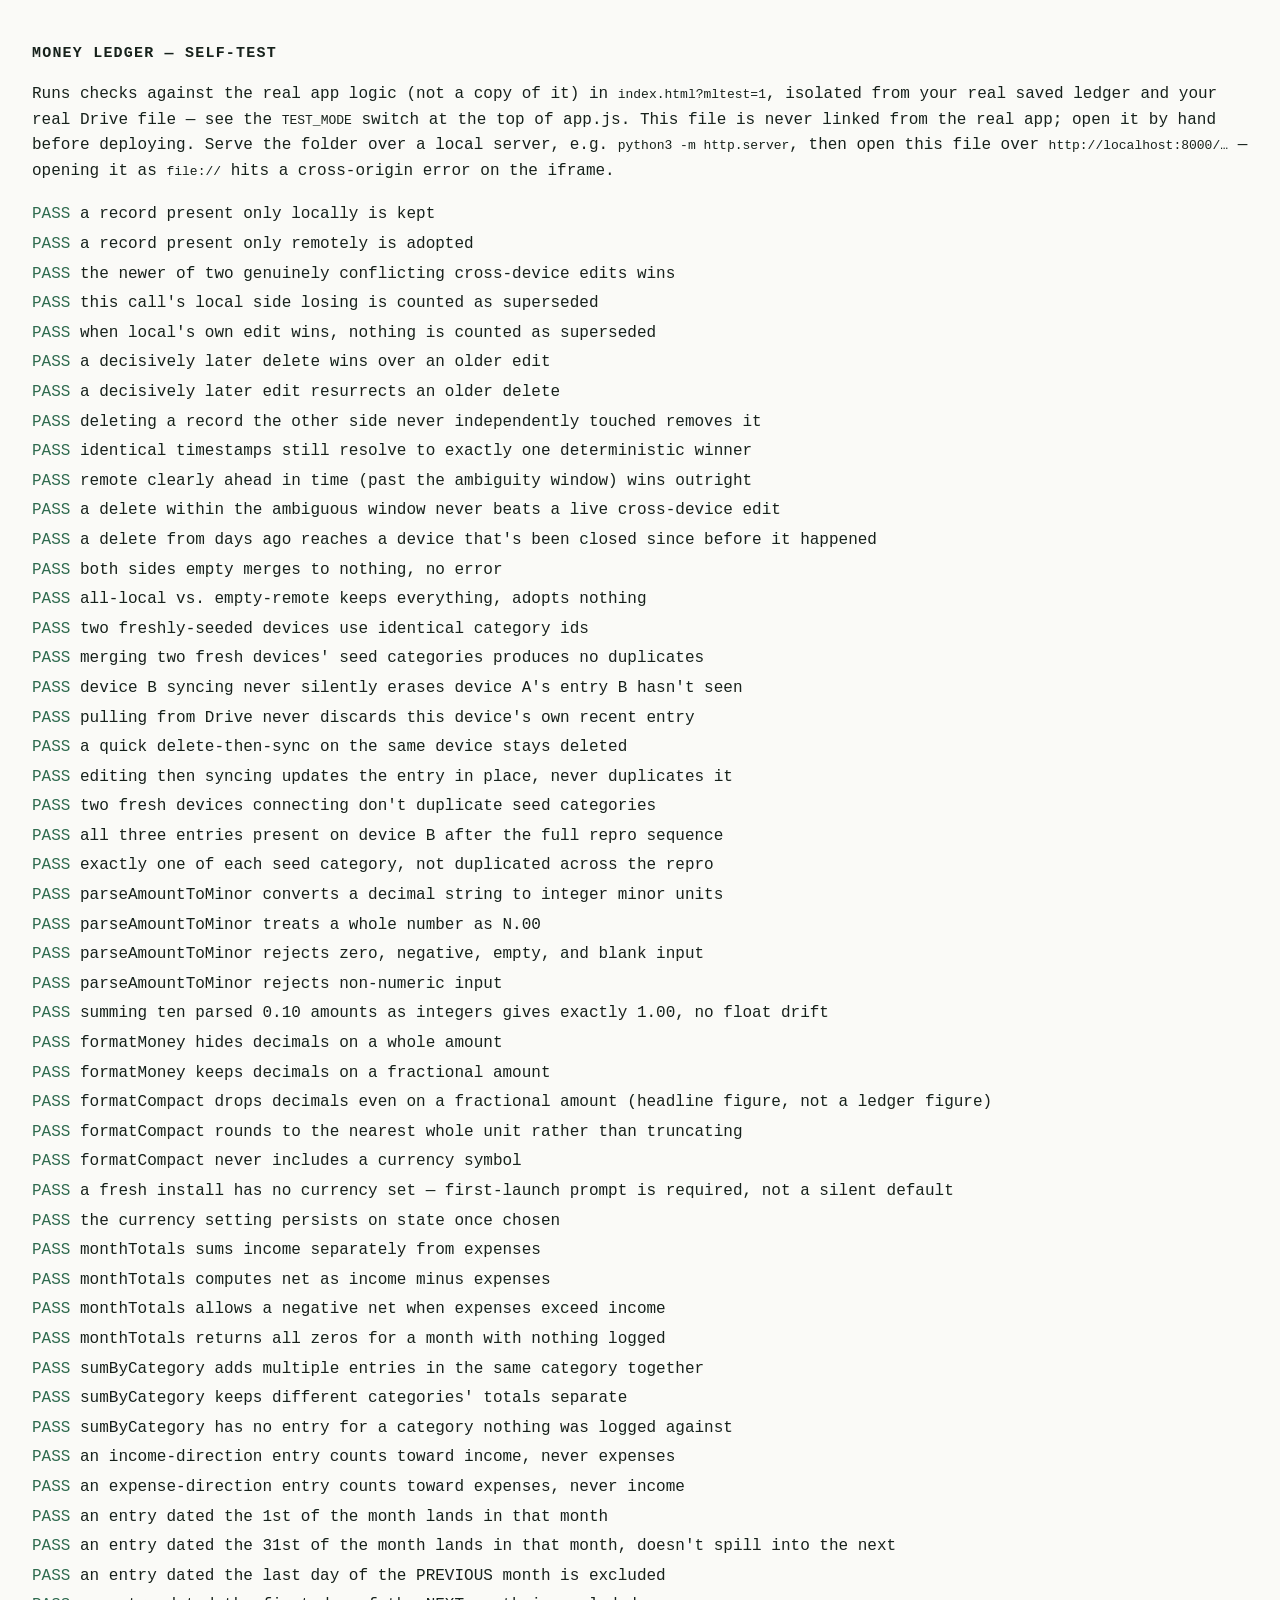
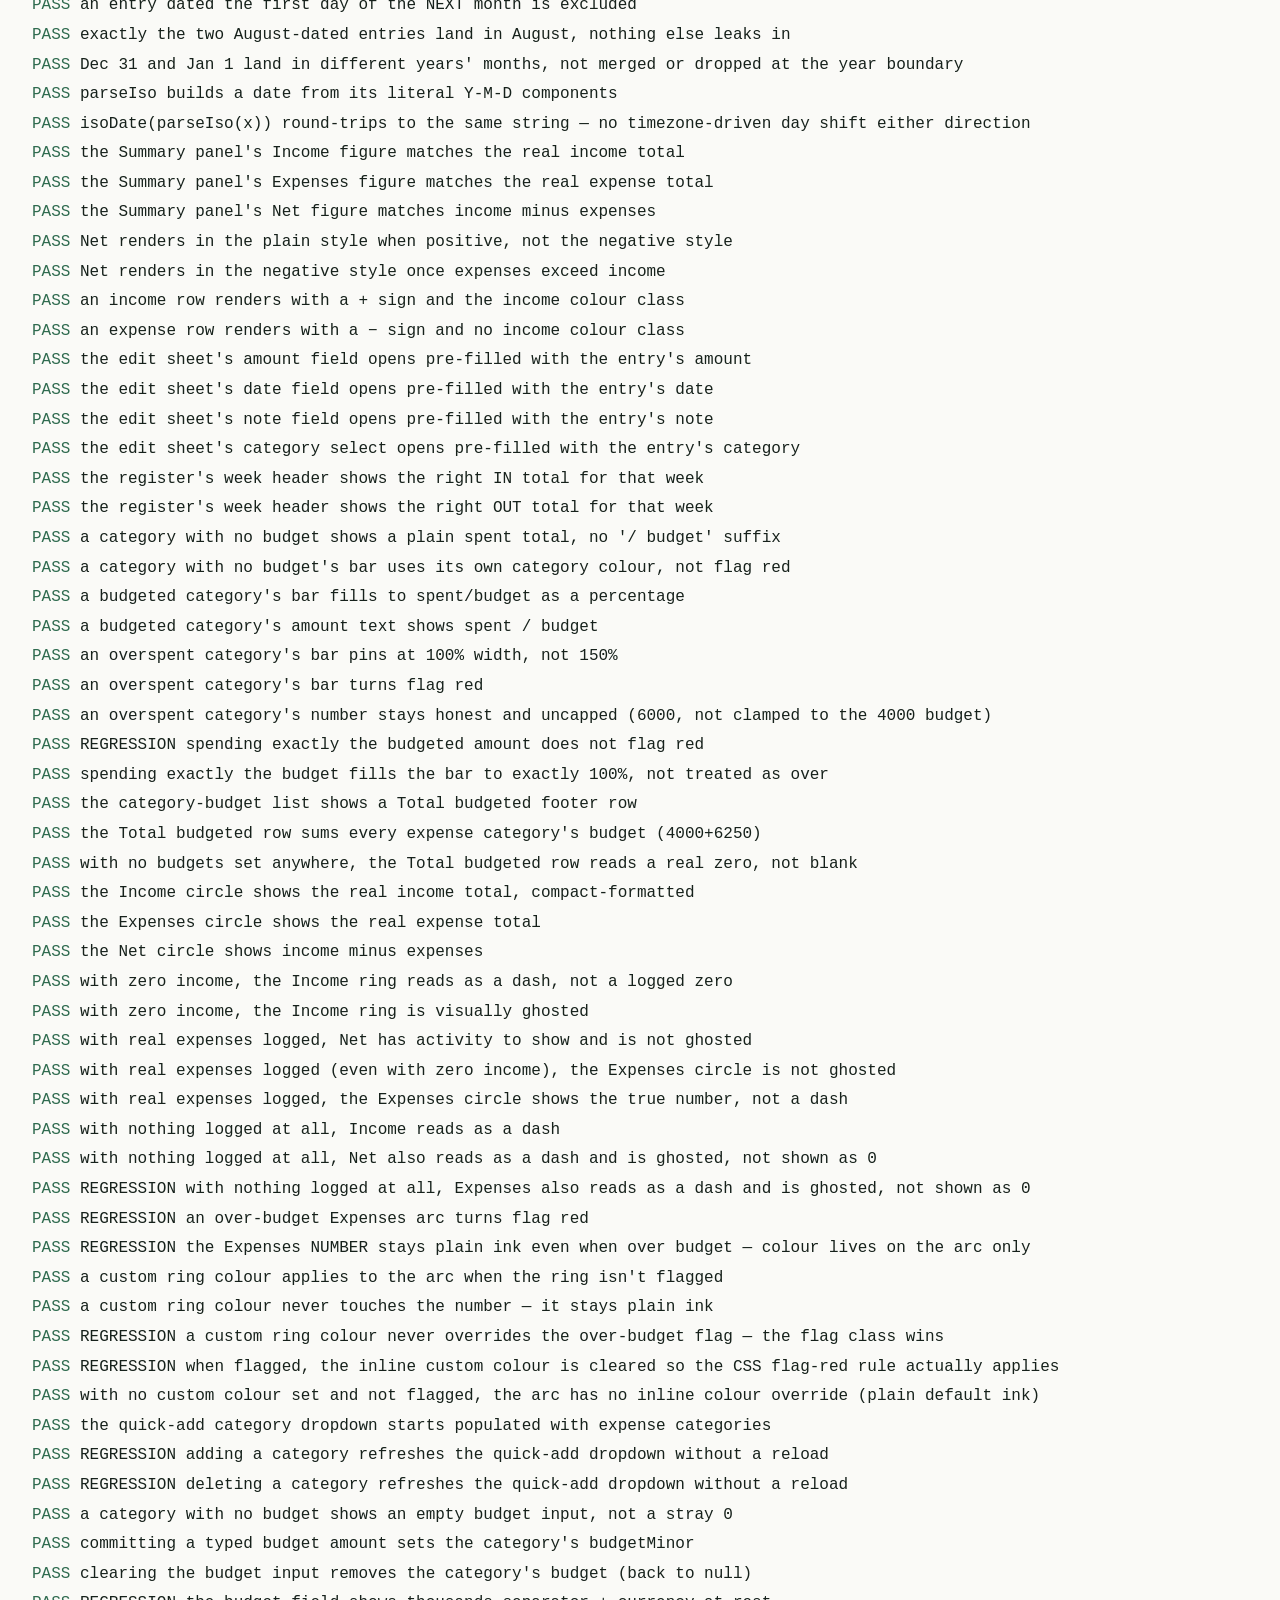
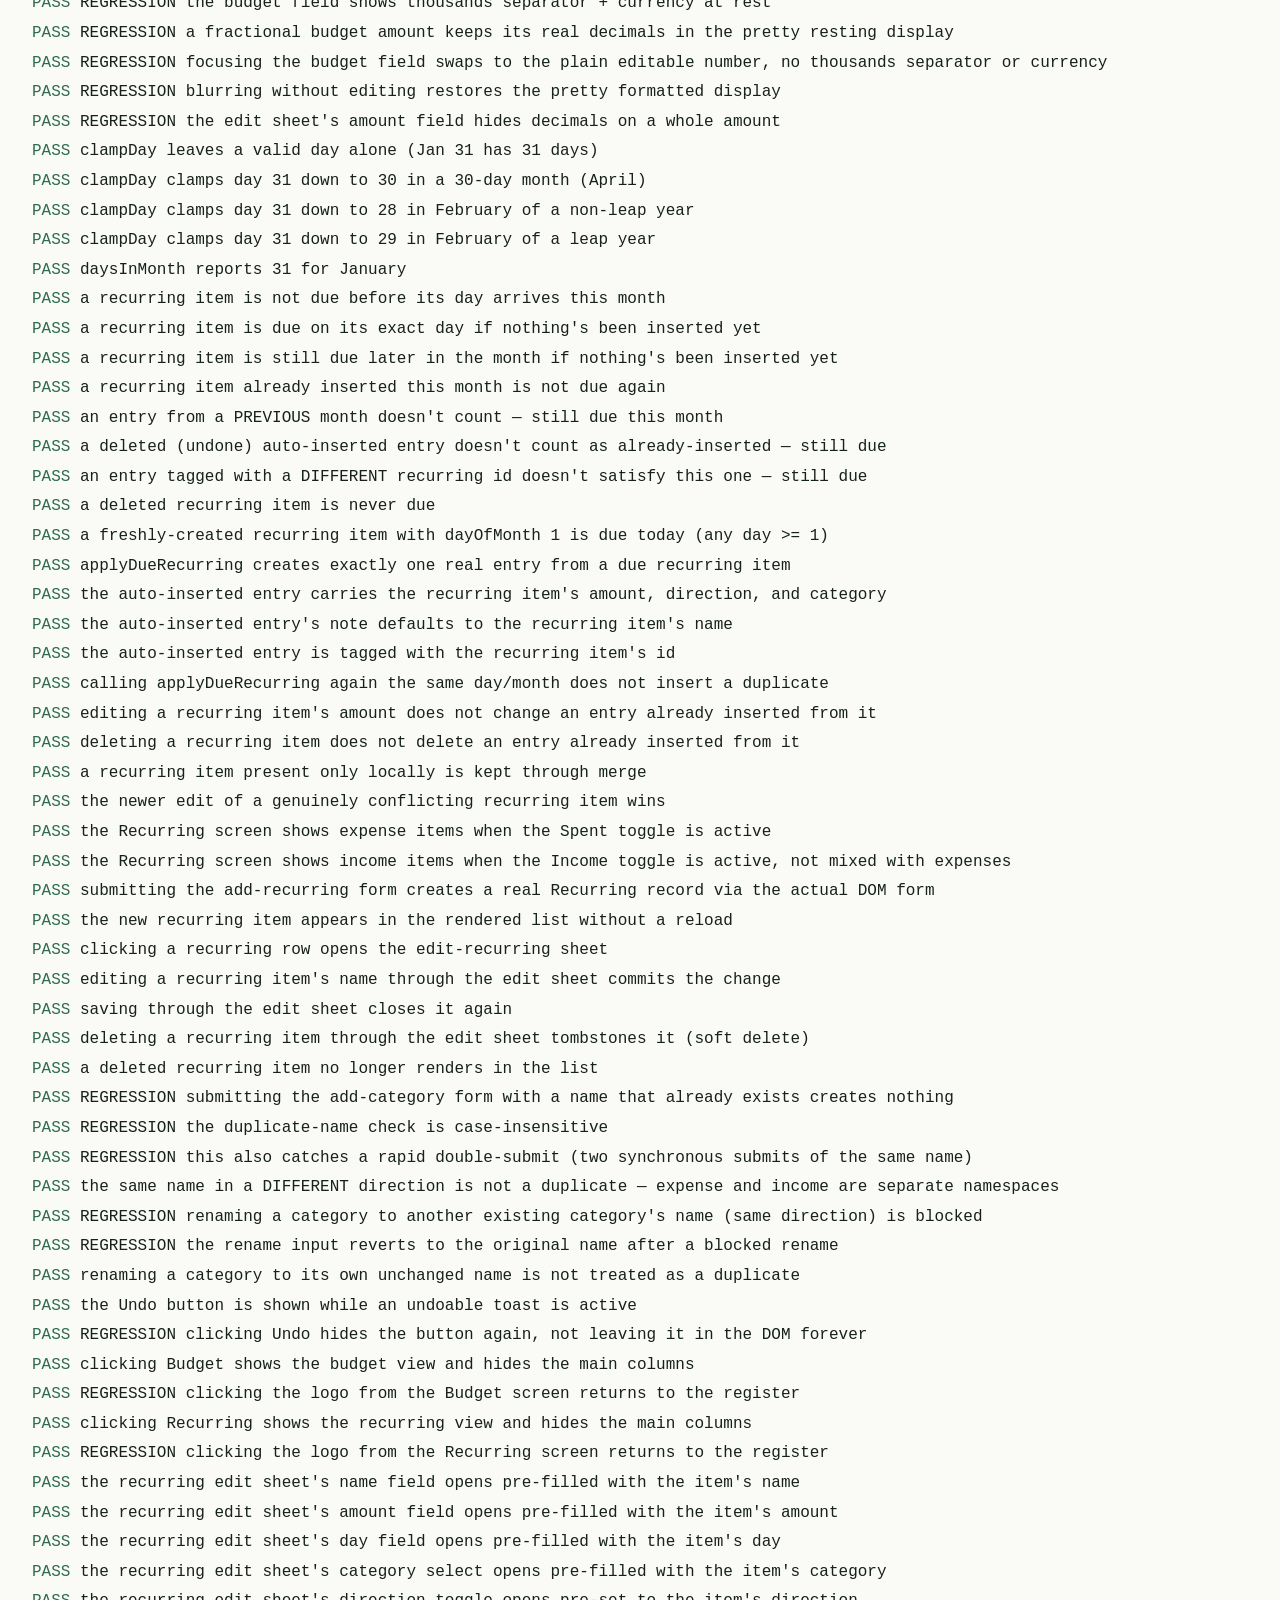
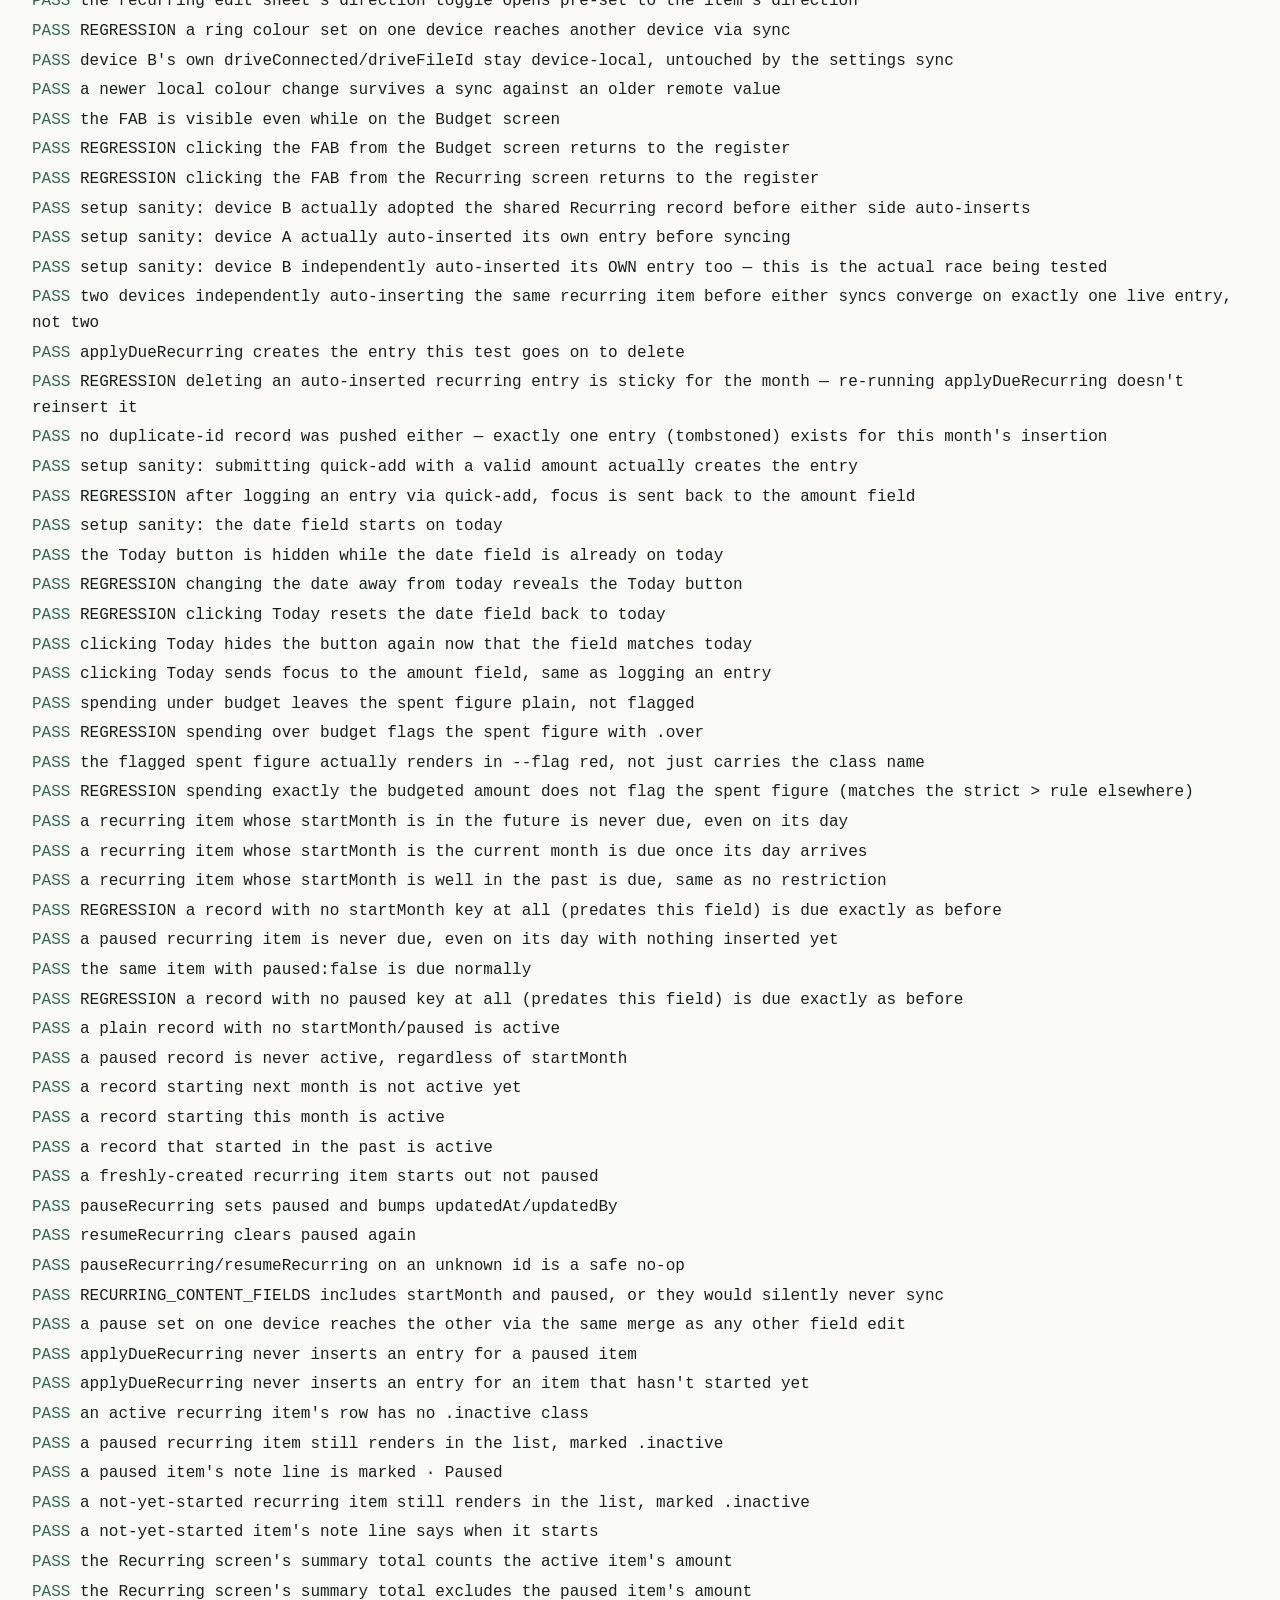
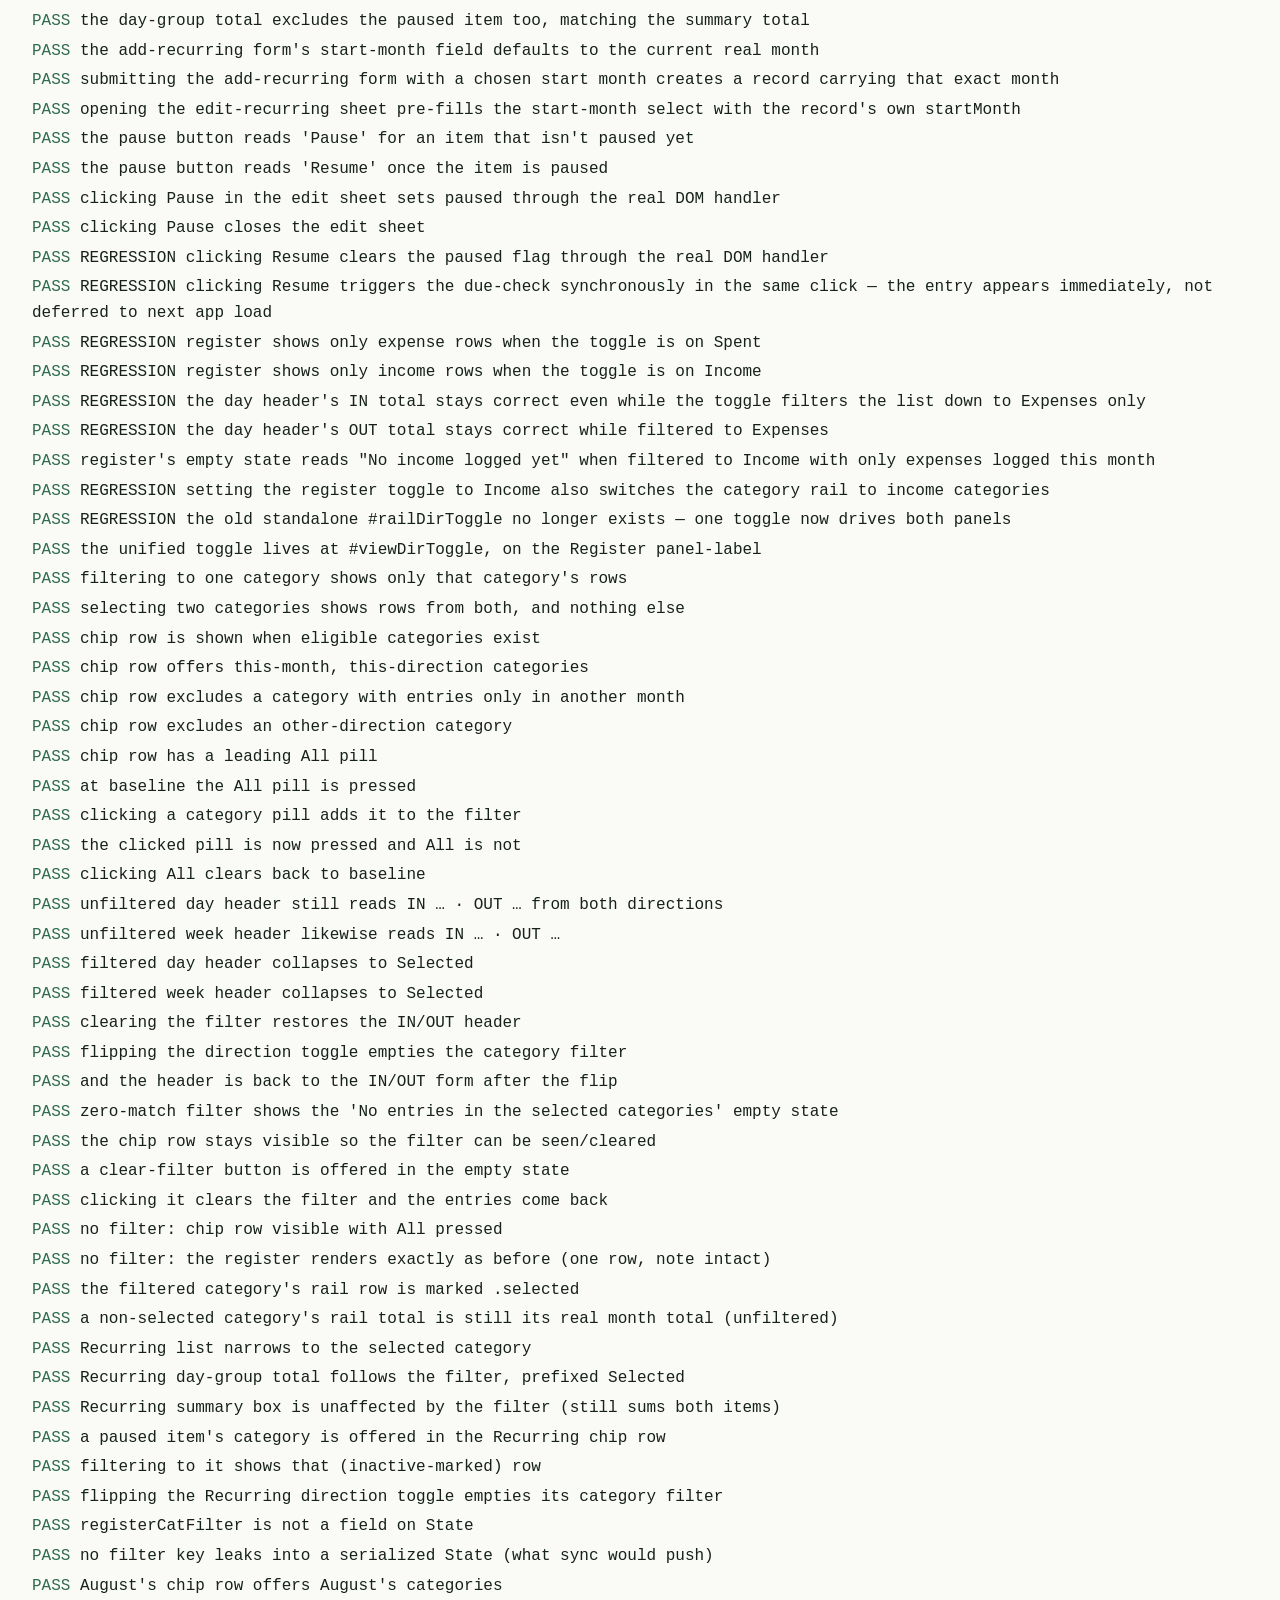
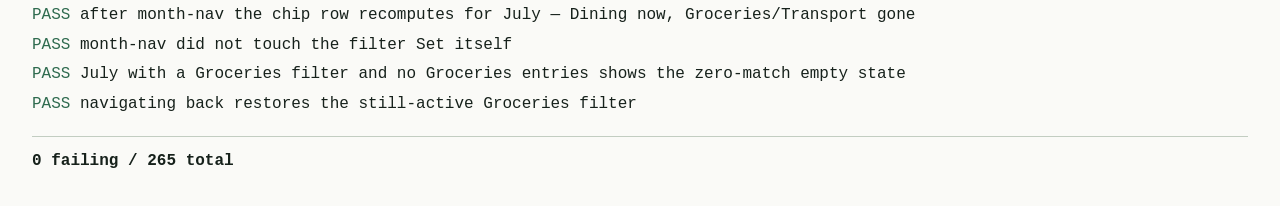
==== commit 4e14eee3: "Add opt-in category filter to the register and Recurring screen A wrapping row of pressed/unpressed " ====
--- a/money-ledger-selftest.html
+++ b/money-ledger-selftest.html
@@ -1812,6 +1812,272 @@
       d.getElementById("viewDirToggle")!==null);
   })();
 
+  /* ===== category filter (register + Recurring) ===== */
+
+  /* 78. register: selecting one category narrows the visible rows to that
+     category; the direction toggle still composes (AND, not OR). */
+  (function(){
+    H.resetState(); H.setView(2026,7);
+    var s=H.getState(); s.settings.currency="DKK"; H.setState(s);
+    H.createEntry({date:"2026-08-05",amountMinor:5000,direction:"expense",categoryId:"seed-groceries",note:""});
+    H.createEntry({date:"2026-08-05",amountMinor:3000,direction:"expense",categoryId:"seed-transport",note:""});
+    H.createEntry({date:"2026-08-05",amountMinor:100000,direction:"income",categoryId:"seed-salary",note:""});
+    H.setViewDir("expense");
+    H.setRegisterCatFilter(["seed-groceries"]);
+    var rows=d.querySelectorAll("#register .entryrow");
+    assert("filtering to one category shows only that category's rows",
+      rows.length===1 && rows[0].querySelector(".cat").textContent==="Groceries");
+  })();
+
+  /* 79. register: multi-select — two categories selected shows rows from
+     both. */
+  (function(){
+    H.resetState(); H.setView(2026,7);
+    var s=H.getState(); s.settings.currency="DKK"; H.setState(s);
+    H.createEntry({date:"2026-08-05",amountMinor:5000,direction:"expense",categoryId:"seed-groceries",note:""});
+    H.createEntry({date:"2026-08-05",amountMinor:3000,direction:"expense",categoryId:"seed-transport",note:""});
+    H.createEntry({date:"2026-08-05",amountMinor:1000,direction:"expense",categoryId:"seed-dining",note:""});
+    H.setViewDir("expense");
+    H.setRegisterCatFilter(["seed-groceries","seed-transport"]);
+    assert("selecting two categories shows rows from both, and nothing else",
+      d.querySelectorAll("#register .entryrow").length===2);
+  })();
+
+  /* 80. register: the chip row offers only categories with at least one
+     entry this month AND in the current direction — not an other-month
+     category, not an other-direction one. */
+  (function(){
+    H.resetState(); H.setView(2026,7);
+    var s=H.getState(); s.settings.currency="DKK"; H.setState(s);
+    H.createEntry({date:"2026-08-05",amountMinor:5000,direction:"expense",categoryId:"seed-groceries",note:""});
+    H.createEntry({date:"2026-08-05",amountMinor:3000,direction:"expense",categoryId:"seed-transport",note:""});
+    H.createEntry({date:"2026-07-05",amountMinor:2000,direction:"expense",categoryId:"seed-dining",note:""});
+    H.createEntry({date:"2026-08-05",amountMinor:100000,direction:"income",categoryId:"seed-salary",note:""});
+    H.setViewDir("expense");
+    var ids=Array.from(d.querySelectorAll("#registerFilter button")).map(function(b){return b.dataset.id;});
+    assert("chip row is shown when eligible categories exist", d.getElementById("registerFilter").hidden===false);
+    assert("chip row offers this-month, this-direction categories",
+      ids.indexOf("seed-groceries")!==-1 && ids.indexOf("seed-transport")!==-1);
+    assert("chip row excludes a category with entries only in another month",
+      ids.indexOf("seed-dining")===-1);
+    assert("chip row excludes an other-direction category",
+      ids.indexOf("seed-salary")===-1);
+    assert("chip row has a leading All pill", ids.indexOf("")===0);
+  })();
+
+  /* 81. register: driving the chip row through real DOM clicks — All pill
+     pressed at baseline, a category click adds it, the All click clears. */
+  (function(){
+    H.resetState(); H.setView(2026,7);
+    var s=H.getState(); s.settings.currency="DKK"; H.setState(s);
+    H.createEntry({date:"2026-08-05",amountMinor:5000,direction:"expense",categoryId:"seed-groceries",note:""});
+    H.createEntry({date:"2026-08-05",amountMinor:3000,direction:"expense",categoryId:"seed-transport",note:""});
+    H.setViewDir("expense");
+    assert("at baseline the All pill is pressed",
+      d.querySelector("#registerFilter button.cf-all").getAttribute("aria-pressed")==="true");
+    d.querySelector('#registerFilter button[data-id="seed-groceries"]').click();
+    assert("clicking a category pill adds it to the filter",
+      JSON.stringify(H.getRegisterCatFilter())===JSON.stringify(["seed-groceries"]) &&
+      d.querySelectorAll("#register .entryrow").length===1);
+    assert("the clicked pill is now pressed and All is not",
+      d.querySelector('#registerFilter button[data-id="seed-groceries"]').getAttribute("aria-pressed")==="true" &&
+      d.querySelector("#registerFilter button.cf-all").getAttribute("aria-pressed")==="false");
+    d.querySelector("#registerFilter button.cf-all").click();
+    assert("clicking All clears back to baseline",
+      H.getRegisterCatFilter().length===0 && d.querySelectorAll("#register .entryrow").length===2);
+  })();
+
+  /* 82. register: day/week headers collapse to a single "Selected <sum>"
+     when a filter is active (matching the visible rows), and read the
+     unchanged "IN … · OUT …" both-direction totals when not. */
+  (function(){
+    H.resetState(); H.setView(2026,7);
+    var s=H.getState(); s.settings.currency="DKK"; H.setState(s);
+    H.createEntry({date:"2026-08-05",amountMinor:5000,direction:"expense",categoryId:"seed-groceries",note:""});
+    H.createEntry({date:"2026-08-05",amountMinor:3000,direction:"expense",categoryId:"seed-transport",note:""});
+    H.createEntry({date:"2026-08-05",amountMinor:100000,direction:"income",categoryId:"seed-salary",note:""});
+    H.setViewDir("expense");
+    var noFilterDay=d.querySelector("#register .dayhead span").textContent;
+    var parts=noFilterDay.split("·");
+    assert("unfiltered day header still reads IN … · OUT … from both directions",
+      noFilterDay.indexOf("IN")===0 && digits(parts[0])==="1000" && digits(parts[1])==="80");
+    var noFilterWeek=d.querySelector("#register .weekhead span").textContent;
+    assert("unfiltered week header likewise reads IN … · OUT …", noFilterWeek.indexOf("IN")===0);
+    H.setRegisterCatFilter(["seed-groceries"]);
+    var filteredDay=d.querySelector("#register .dayhead span").textContent;
+    assert("filtered day header collapses to Selected <sum of shown rows>",
+      filteredDay.indexOf("Selected")===0 && digits(filteredDay)==="50");
+    var filteredWeek=d.querySelector("#register .weekhead span").textContent;
+    assert("filtered week header collapses to Selected <sum of shown rows>",
+      filteredWeek.indexOf("Selected")===0 && digits(filteredWeek)==="50");
+    H.setRegisterCatFilter([]);
+    assert("clearing the filter restores the IN/OUT header",
+      d.querySelector("#register .dayhead span").textContent.indexOf("IN")===0);
+  })();
+
+  /* 83. register: switching the Spent/Income toggle clears the active
+     category filter (expense/income category sets are disjoint). */
+  (function(){
+    H.resetState(); H.setView(2026,7);
+    var s=H.getState(); s.settings.currency="DKK"; H.setState(s);
+    H.createEntry({date:"2026-08-05",amountMinor:5000,direction:"expense",categoryId:"seed-groceries",note:""});
+    H.createEntry({date:"2026-08-05",amountMinor:100000,direction:"income",categoryId:"seed-salary",note:""});
+    H.setViewDir("expense");
+    H.setRegisterCatFilter(["seed-groceries"]);
+    d.querySelector('#viewDirToggle button[data-dir="income"]').click();
+    assert("flipping the direction toggle empties the category filter",
+      H.getRegisterCatFilter().length===0);
+    d.querySelector('#viewDirToggle button[data-dir="expense"]').click();
+    assert("and the header is back to the IN/OUT form after the flip",
+      d.querySelector("#register .dayhead span").textContent.indexOf("IN")===0);
+  })();
+
+  /* 84. register: a filter active but resolving to zero rows this month
+     shows the dedicated empty state, keeps the chip row visible, and
+     offers a clear-filter button. */
+  (function(){
+    H.resetState(); H.setView(2026,7);
+    var s=H.getState(); s.settings.currency="DKK"; H.setState(s);
+    H.createEntry({date:"2026-08-05",amountMinor:5000,direction:"expense",categoryId:"seed-groceries",note:""});
+    H.setViewDir("expense");
+    H.setRegisterCatFilter(["seed-transport"]); // nothing logged against Transport this month
+    assert("zero-match filter shows the 'No entries in the selected categories' empty state",
+      d.querySelector("#register .register-empty").textContent.indexOf("No entries in the selected categories this month")===0);
+    assert("the chip row stays visible so the filter can be seen/cleared",
+      d.getElementById("registerFilter").hidden===false);
+    var clr=d.getElementById("registerFilterClear");
+    assert("a clear-filter button is offered in the empty state", !!clr);
+    clr.click();
+    assert("clicking it clears the filter and the entries come back",
+      H.getRegisterCatFilter().length===0 && d.querySelectorAll("#register .entryrow").length===1);
+  })();
+
+  /* 85. register: with entries present and no filter, the chip row is
+     shown (discoverable) with the All pill pressed — baseline is purely
+     additive, the register list itself is unchanged. */
+  (function(){
+    H.resetState(); H.setView(2026,7);
+    var s=H.getState(); s.settings.currency="DKK"; H.setState(s);
+    H.createEntry({date:"2026-08-05",amountMinor:5000,direction:"expense",categoryId:"seed-groceries",note:"Snacks"});
+    H.setViewDir("expense");
+    assert("no filter: chip row visible with All pressed",
+      d.getElementById("registerFilter").hidden===false &&
+      d.querySelector("#registerFilter button.cf-all").getAttribute("aria-pressed")==="true");
+    assert("no filter: the register renders exactly as before (one row, note intact)",
+      d.querySelectorAll("#register .entryrow").length===1 &&
+      d.querySelector("#register .entryrow .note").textContent==="Snacks");
+  })();
+
+  /* 86. category rail: selected categories get a passive .selected marker;
+     the rail's own per-category totals stay unfiltered regardless. */
+  (function(){
+    H.resetState(); H.setView(2026,7);
+    var s=H.getState(); s.settings.currency="DKK"; H.setState(s);
+    H.createEntry({date:"2026-08-05",amountMinor:5000,direction:"expense",categoryId:"seed-groceries",note:""});
+    H.createEntry({date:"2026-08-05",amountMinor:3000,direction:"expense",categoryId:"seed-transport",note:""});
+    H.setViewDir("expense");
+    H.setRegisterCatFilter(["seed-groceries"]);
+    var groc=d.querySelector('#catList .cat[data-id="seed-groceries"]');
+    var trans=d.querySelector('#catList .cat[data-id="seed-transport"]');
+    assert("the filtered category's rail row is marked .selected",
+      groc.classList.contains("selected") && !trans.classList.contains("selected"));
+    assert("a non-selected category's rail total is still its real month total (unfiltered)",
+      digits(trans.textContent)==="30");
+  })();
+
+  /* 87. Recurring: selecting a category narrows the list and the day-group
+     total (with the same "Selected" prefix), while the summary box stays
+     unaffected — same rule as the register's monthly category table. */
+  (function(){
+    H.resetState(); H.setView(2026,7);
+    var s=H.getState(); s.settings.currency="DKK"; H.setState(s);
+    H.createRecurring({name:"Netflix",amountMinor:8900,direction:"expense",categoryId:"seed-subscriptions",dayOfMonth:10,startMonth:"2020-01"});
+    H.createRecurring({name:"Gym",amountMinor:29900,direction:"expense",categoryId:"seed-health",dayOfMonth:10,startMonth:"2020-01"});
+    H.setRecurringDir("expense");
+    H.setRecurringCatFilter(["seed-subscriptions"]);
+    var rows=d.querySelectorAll("#recurringList .entryrow");
+    assert("Recurring list narrows to the selected category",
+      rows.length===1 && rows[0].querySelector(".cat").textContent==="Subscriptions");
+    var dayHead=d.querySelector("#recurringList .dayhead span").textContent;
+    assert("Recurring day-group total follows the filter, prefixed Selected",
+      dayHead.indexOf("Selected")===0 && digits(dayHead)==="89");
+    var expFig=d.querySelector("#recurringSummaryBox .summary-row:nth-child(2) b").textContent;
+    assert("Recurring summary box is unaffected by the filter (still sums both items)",
+      digits(expFig)==="388");
+  })();
+
+  /* 88. Recurring: a category used only by a paused / not-yet-started item
+     is still offered in the chip row and still filterable. */
+  (function(){
+    H.resetState(); H.setView(2026,7);
+    var s=H.getState(); s.settings.currency="DKK"; H.setState(s);
+    var paused=H.createRecurring({name:"Gym",amountMinor:29900,direction:"expense",categoryId:"seed-health",dayOfMonth:10,startMonth:"2020-01"});
+    H.pauseRecurring(paused.id);
+    H.createRecurring({name:"Netflix",amountMinor:8900,direction:"expense",categoryId:"seed-subscriptions",dayOfMonth:10,startMonth:"2020-01"});
+    H.setRecurringDir("expense");
+    var ids=Array.from(d.querySelectorAll("#recurringFilter button")).map(function(b){return b.dataset.id;});
+    assert("a paused item's category is offered in the Recurring chip row",
+      ids.indexOf("seed-health")!==-1);
+    H.setRecurringCatFilter(["seed-health"]);
+    var row=d.querySelector('#recurringList .entryrow[data-id="'+paused.id+'"]');
+    assert("filtering to it shows that (inactive-marked) row",
+      !!row && row.classList.contains("inactive"));
+  })();
+
+  /* 89. Recurring: switching the Recurring screen's own Spent/Income
+     toggle clears its category filter. */
+  (function(){
+    H.resetState(); H.setView(2026,7);
+    var s=H.getState(); s.settings.currency="DKK"; H.setState(s);
+    H.createRecurring({name:"Gym",amountMinor:29900,direction:"expense",categoryId:"seed-health",dayOfMonth:10,startMonth:"2020-01"});
+    H.setRecurringDir("expense");
+    H.setRecurringCatFilter(["seed-health"]);
+    d.querySelector('#recurringDirToggle button[data-dir="income"]').click();
+    assert("flipping the Recurring direction toggle empties its category filter",
+      H.getRecurringCatFilter().length===0);
+  })();
+
+  /* 90. isolation: the filter is view-state only — never in the persisted/
+     synced State blob (hard rules: schema never changes shape for this). */
+  (function(){
+    H.resetState();
+    H.setRegisterCatFilter(["seed-groceries"]);
+    H.setRecurringCatFilter(["seed-health"]);
+    var st=H.getState();
+    assert("registerCatFilter is not a field on State",
+      st.registerCatFilter===undefined && st.recurringCatFilter===undefined);
+    assert("no filter key leaks into a serialized State (what sync would push)",
+      JSON.stringify(st).indexOf("CatFilter")===-1);
+  })();
+
+  /* 91. month-nav recomputes which categories the chip row offers from the
+     NEW month's entries (never stale), while leaving the filter Set itself
+     untouched — the user's explicit ask. */
+  (function(){
+    H.resetState(); H.setView(2026,7);
+    var s=H.getState(); s.settings.currency="DKK"; H.setState(s);
+    H.createEntry({date:"2026-08-05",amountMinor:5000,direction:"expense",categoryId:"seed-groceries",note:""});
+    H.createEntry({date:"2026-08-05",amountMinor:3000,direction:"expense",categoryId:"seed-transport",note:""});
+    H.createEntry({date:"2026-07-05",amountMinor:2000,direction:"expense",categoryId:"seed-dining",note:""});
+    H.setViewDir("expense");
+    H.setRegisterCatFilter(["seed-groceries"]);
+    var aug=Array.from(d.querySelectorAll("#registerFilter button")).map(function(b){return b.dataset.id;});
+    assert("August's chip row offers August's categories",
+      aug.indexOf("seed-groceries")!==-1 && aug.indexOf("seed-transport")!==-1 && aug.indexOf("seed-dining")===-1);
+    d.getElementById("prevMonth").click(); // -> July 2026
+    var jul=Array.from(d.querySelectorAll("#registerFilter button")).map(function(b){return b.dataset.id;});
+    assert("after month-nav the chip row recomputes for July — Dining now, Groceries/Transport gone",
+      jul.indexOf("seed-dining")!==-1 && jul.indexOf("seed-groceries")===-1 && jul.indexOf("seed-transport")===-1);
+    assert("month-nav did not touch the filter Set itself",
+      JSON.stringify(H.getRegisterCatFilter())===JSON.stringify(["seed-groceries"]));
+    assert("July with a Groceries filter and no Groceries entries shows the zero-match empty state",
+      d.querySelector("#register .register-empty").textContent.indexOf("No entries in the selected categories")===0);
+    d.getElementById("nextMonth").click(); // -> back to August
+    assert("navigating back restores the still-active Groceries filter",
+      JSON.stringify(H.getRegisterCatFilter())===JSON.stringify(["seed-groceries"]) &&
+      d.querySelectorAll("#register .entryrow").length===1);
+  })();
+
   return results;
 }
 })();
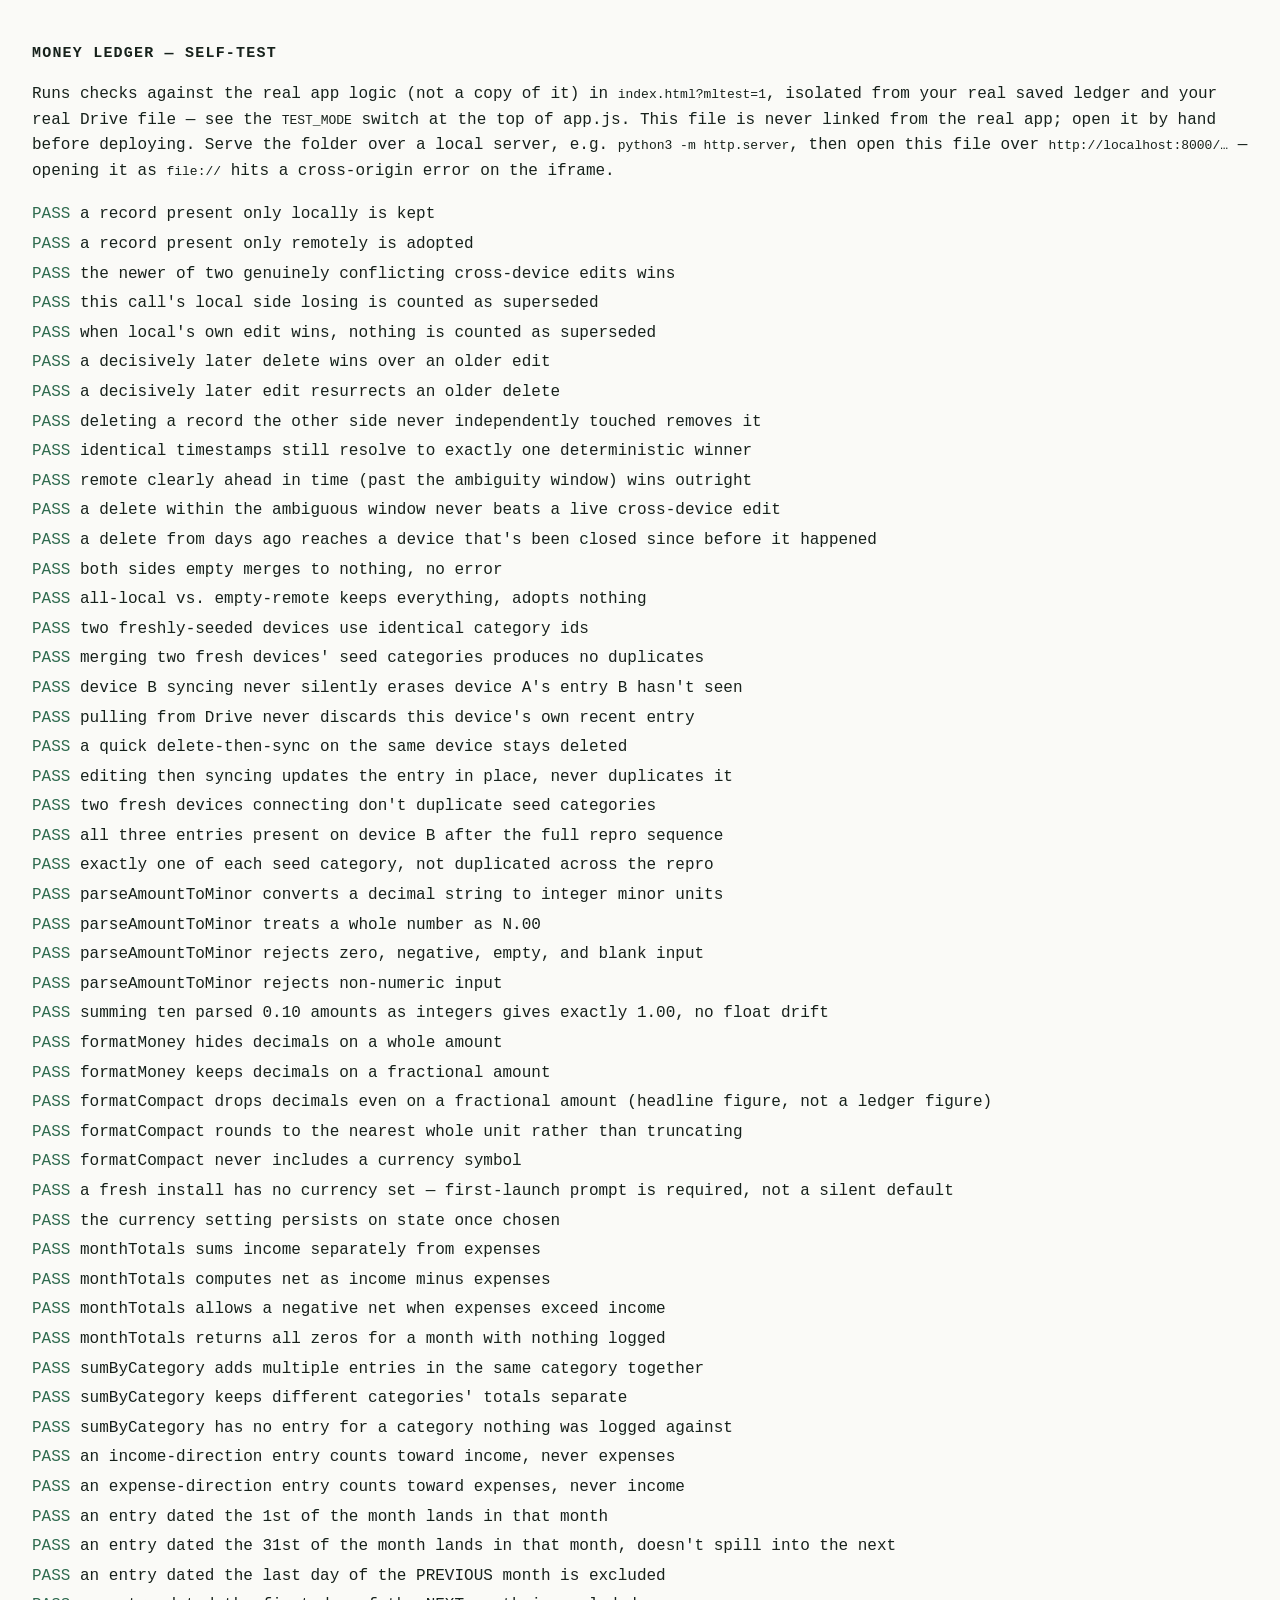
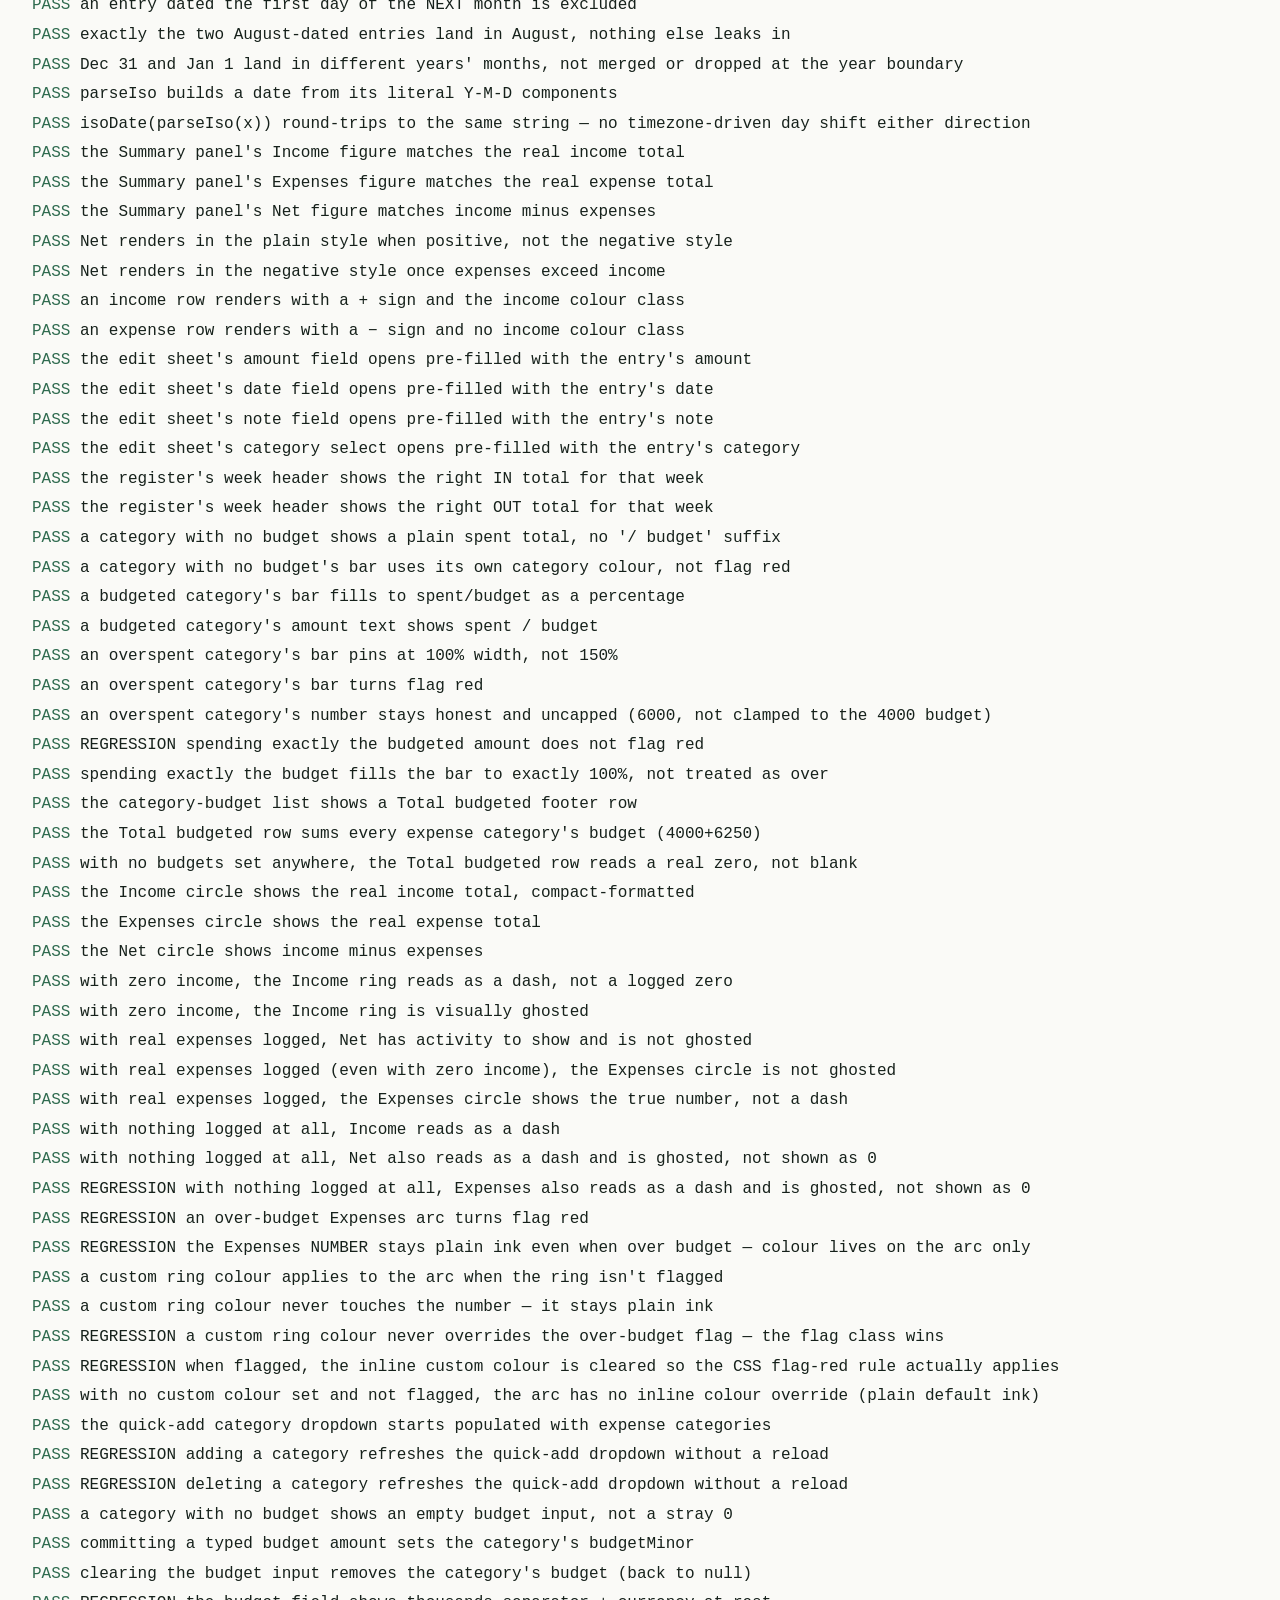
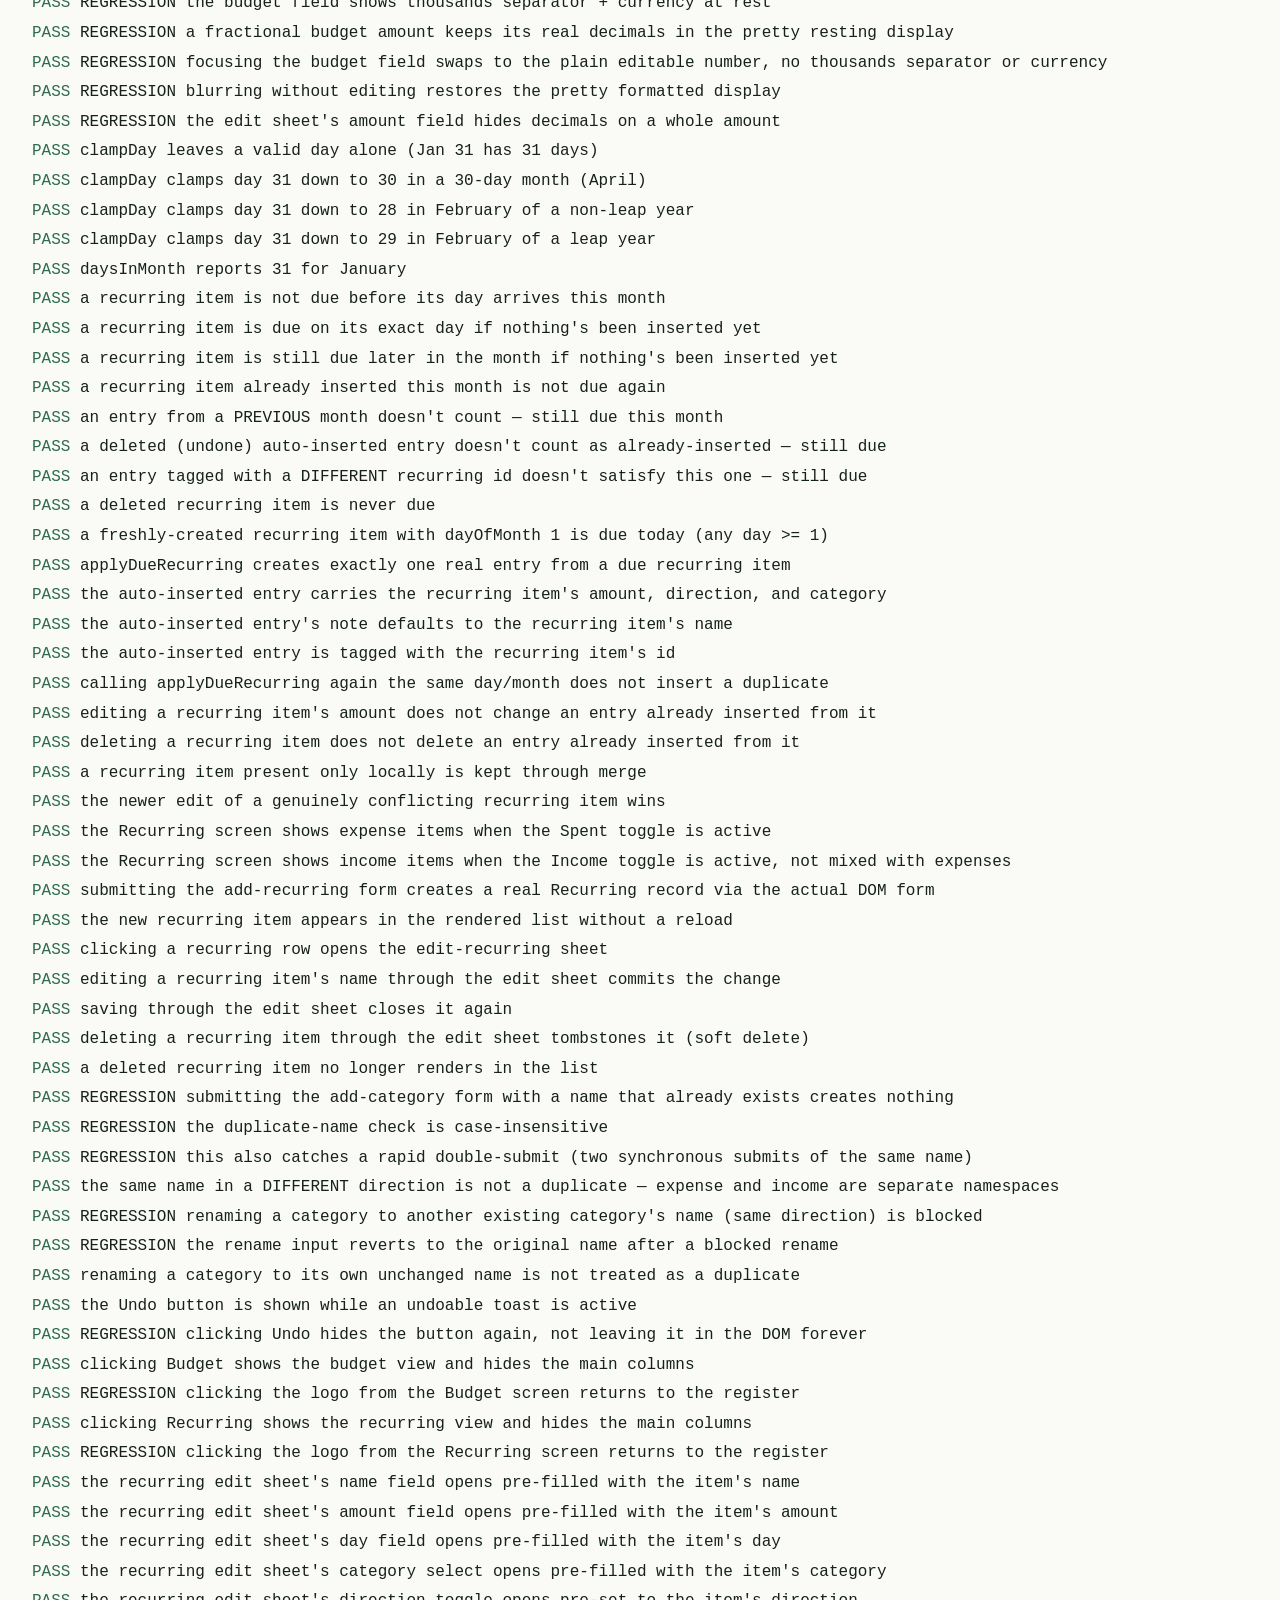
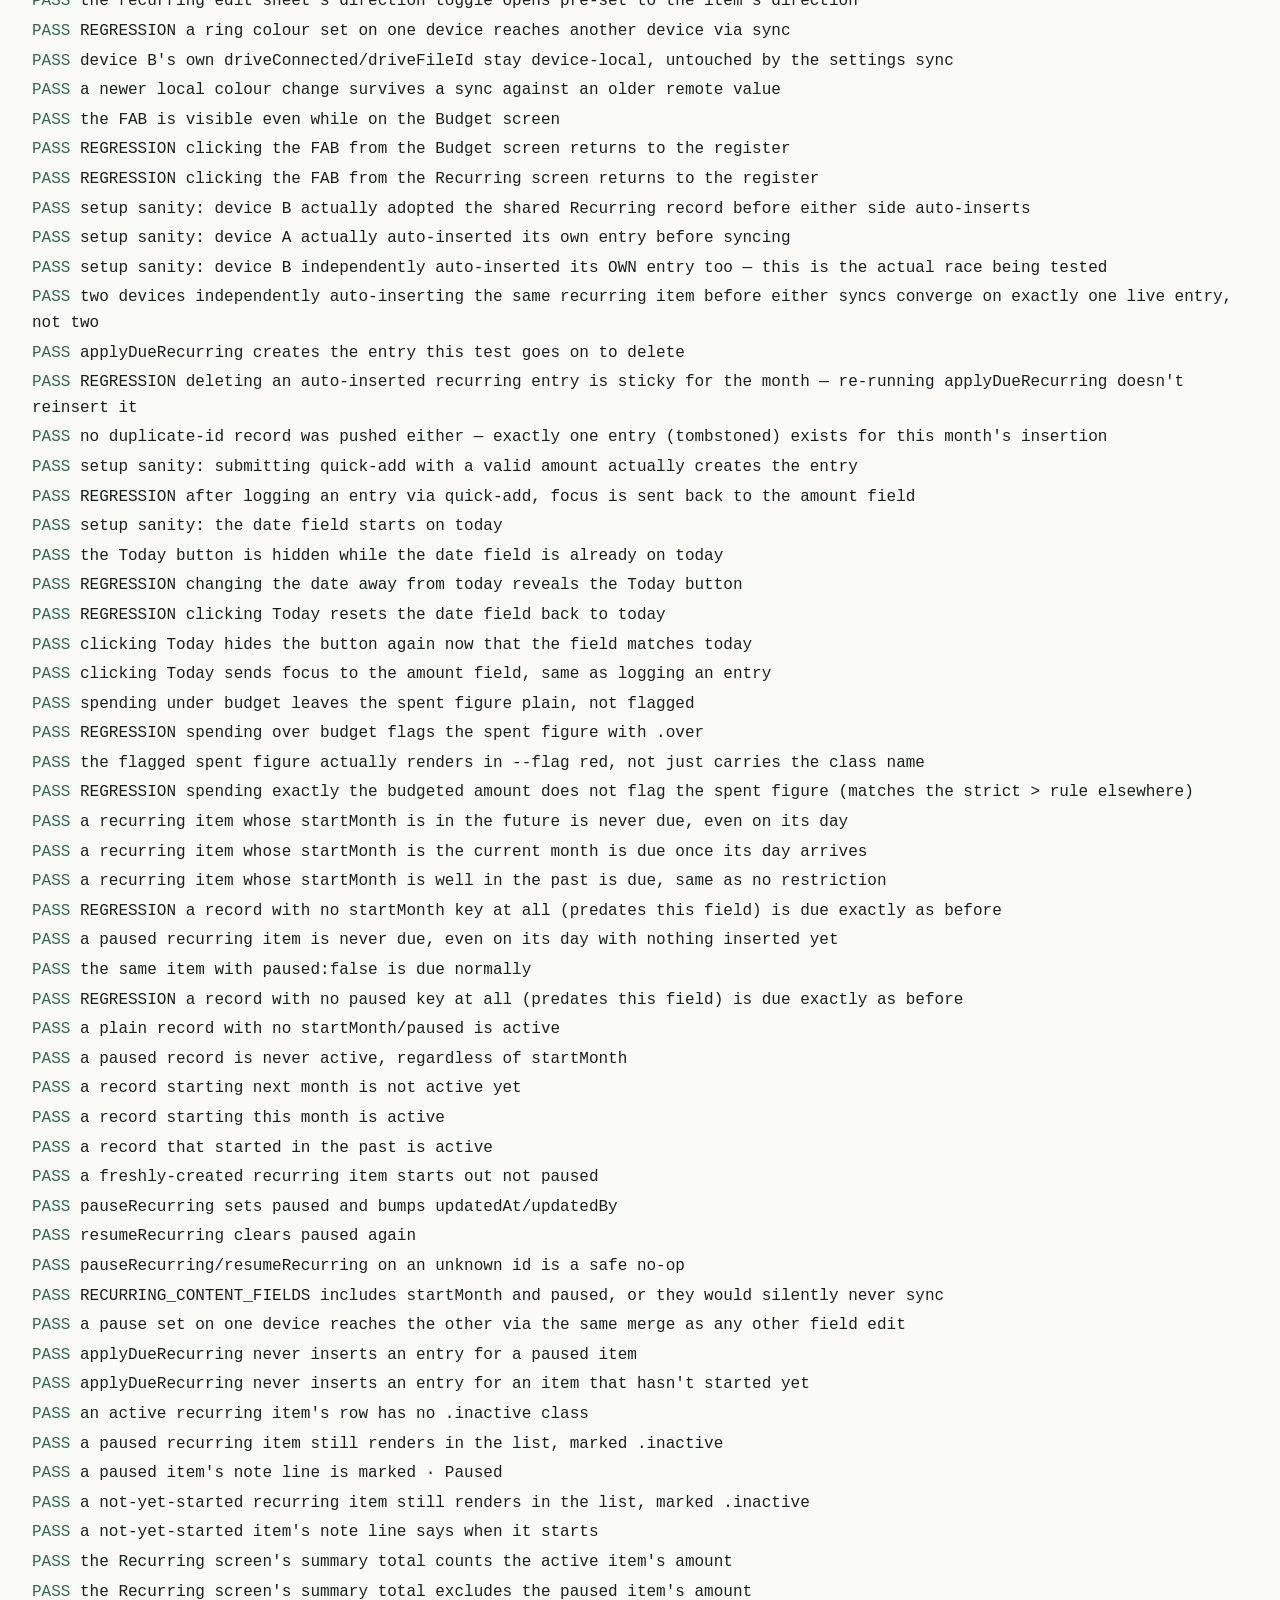
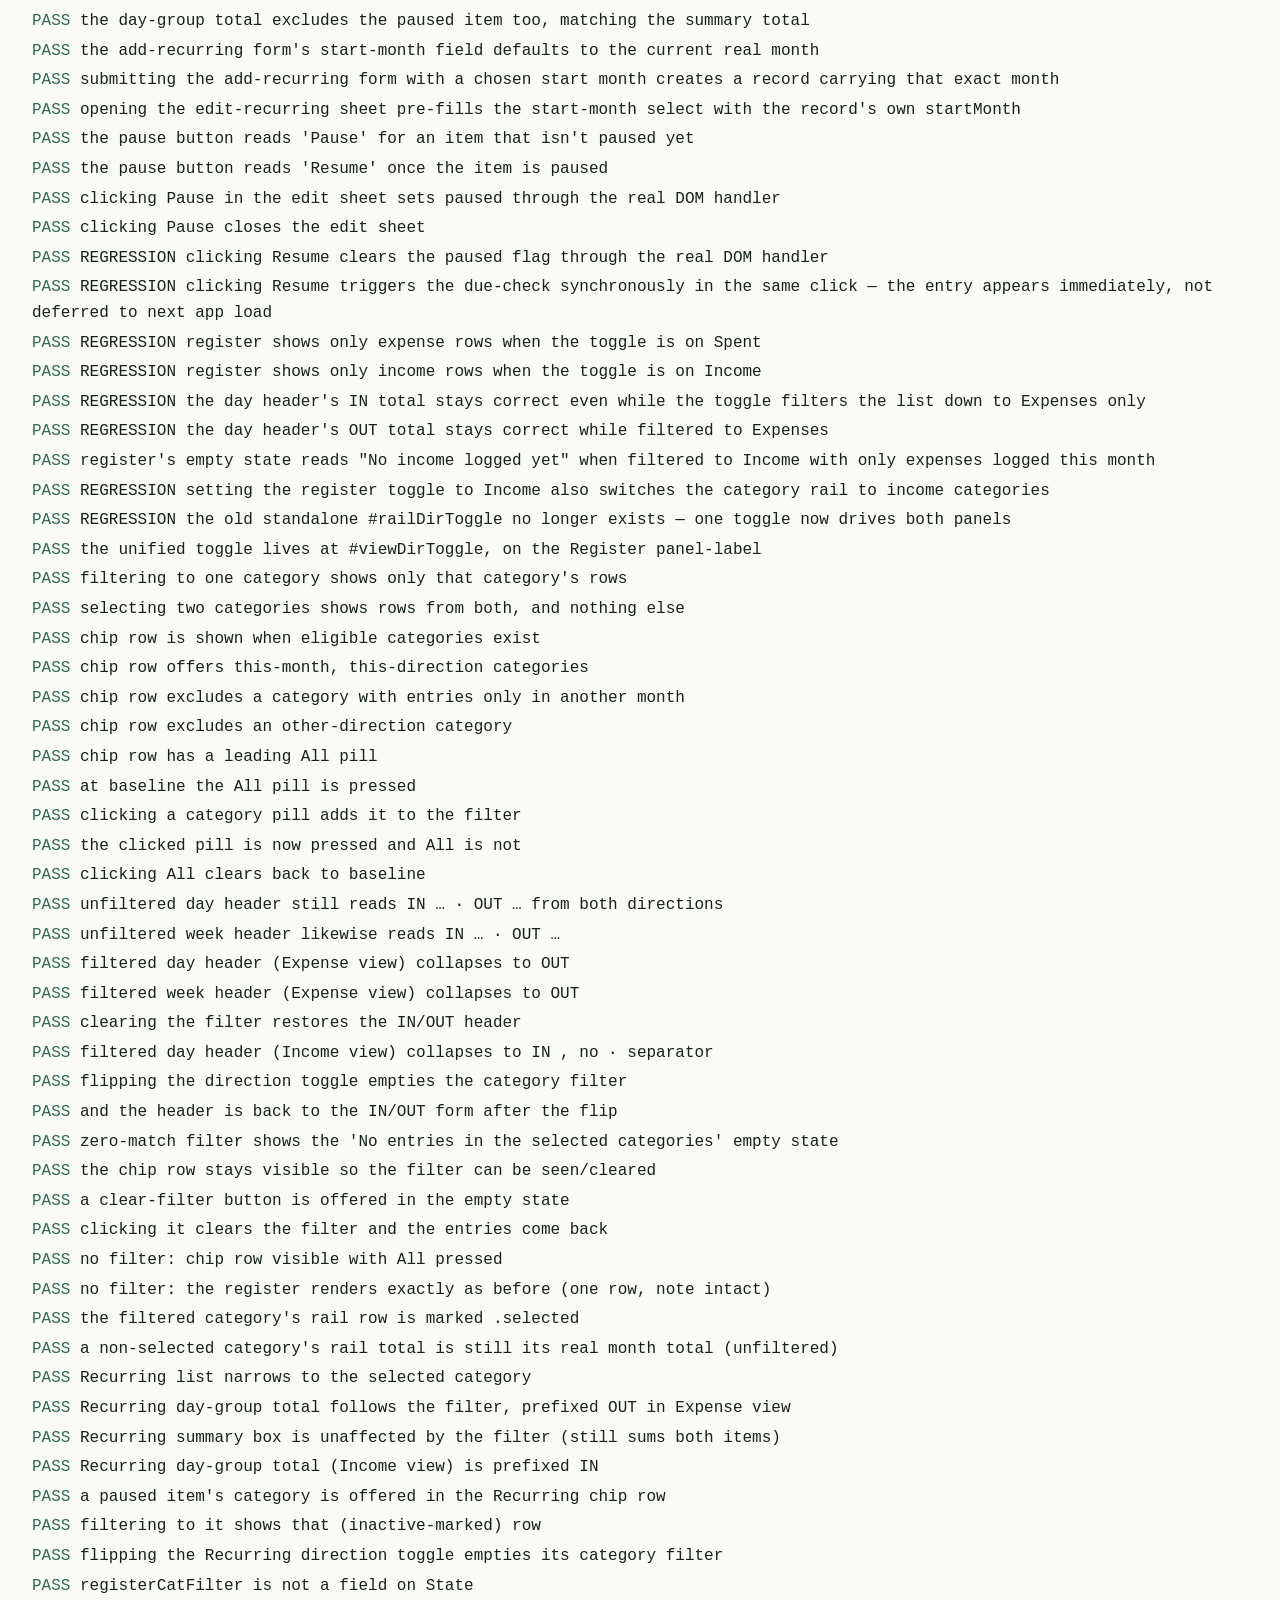
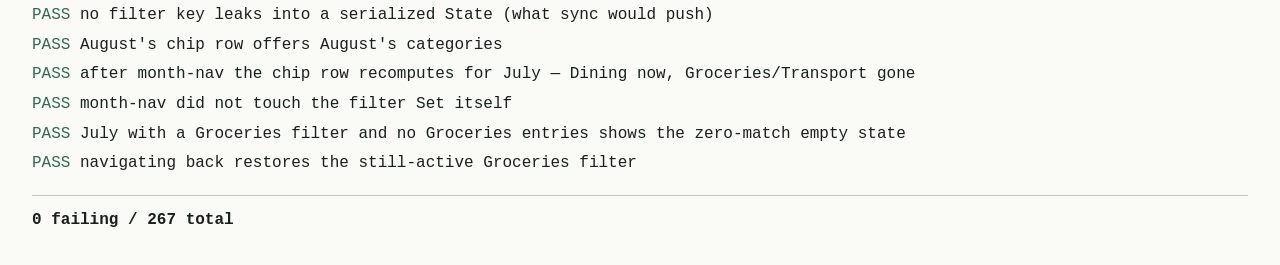
==== commit fa89cc3b: "Label the filtered day/week header OUT/IN, not "Selected" The collapsed figure shown when a category" ====
--- a/money-ledger-selftest.html
+++ b/money-ledger-selftest.html
@@ -1887,9 +1887,10 @@
       H.getRegisterCatFilter().length===0 && d.querySelectorAll("#register .entryrow").length===2);
   })();
 
-  /* 82. register: day/week headers collapse to a single "Selected <sum>"
-     when a filter is active (matching the visible rows), and read the
-     unchanged "IN … · OUT …" both-direction totals when not. */
+  /* 82. register: day/week headers collapse to a single figure labelled
+     OUT (Expense view) / IN (Income view) when a filter is active — the
+     existing IN/OUT vocabulary, not a new word — and read the unchanged
+     "IN … · OUT …" both-direction totals when not. */
   (function(){
     H.resetState(); H.setView(2026,7);
     var s=H.getState(); s.settings.currency="DKK"; H.setState(s);
@@ -1905,14 +1906,19 @@
     assert("unfiltered week header likewise reads IN … · OUT …", noFilterWeek.indexOf("IN")===0);
     H.setRegisterCatFilter(["seed-groceries"]);
     var filteredDay=d.querySelector("#register .dayhead span").textContent;
-    assert("filtered day header collapses to Selected <sum of shown rows>",
-      filteredDay.indexOf("Selected")===0 && digits(filteredDay)==="50");
+    assert("filtered day header (Expense view) collapses to OUT <sum of shown rows>",
+      filteredDay.indexOf("OUT")===0 && filteredDay.indexOf("·")===-1 && digits(filteredDay)==="50");
     var filteredWeek=d.querySelector("#register .weekhead span").textContent;
-    assert("filtered week header collapses to Selected <sum of shown rows>",
-      filteredWeek.indexOf("Selected")===0 && digits(filteredWeek)==="50");
+    assert("filtered week header (Expense view) collapses to OUT <sum of shown rows>",
+      filteredWeek.indexOf("OUT")===0 && filteredWeek.indexOf("·")===-1 && digits(filteredWeek)==="50");
     H.setRegisterCatFilter([]);
     assert("clearing the filter restores the IN/OUT header",
       d.querySelector("#register .dayhead span").textContent.indexOf("IN")===0);
+    H.setViewDir("income"); // clears the filter
+    H.setRegisterCatFilter(["seed-salary"]);
+    var incDay=d.querySelector("#register .dayhead span").textContent;
+    assert("filtered day header (Income view) collapses to IN <sum>, no · separator",
+      incDay.indexOf("IN")===0 && incDay.indexOf("·")===-1 && digits(incDay)==="1000");
   })();
 
   /* 83. register: switching the Spent/Income toggle clears the active
@@ -1986,8 +1992,9 @@
   })();
 
   /* 87. Recurring: selecting a category narrows the list and the day-group
-     total (with the same "Selected" prefix), while the summary box stays
-     unaffected — same rule as the register's monthly category table. */
+     total (labelled OUT / IN like the register's collapsed headers), while
+     the summary box stays unaffected — same rule as the register's monthly
+     category table. */
   (function(){
     H.resetState(); H.setView(2026,7);
     var s=H.getState(); s.settings.currency="DKK"; H.setState(s);
@@ -1999,11 +2006,17 @@
     assert("Recurring list narrows to the selected category",
       rows.length===1 && rows[0].querySelector(".cat").textContent==="Subscriptions");
     var dayHead=d.querySelector("#recurringList .dayhead span").textContent;
-    assert("Recurring day-group total follows the filter, prefixed Selected",
-      dayHead.indexOf("Selected")===0 && digits(dayHead)==="89");
+    assert("Recurring day-group total follows the filter, prefixed OUT in Expense view",
+      dayHead.indexOf("OUT")===0 && digits(dayHead)==="89");
     var expFig=d.querySelector("#recurringSummaryBox .summary-row:nth-child(2) b").textContent;
     assert("Recurring summary box is unaffected by the filter (still sums both items)",
       digits(expFig)==="388");
+    H.setRecurringDir("income"); // clears the filter
+    H.createRecurring({name:"Salary",amountMinor:2800000,direction:"income",categoryId:"seed-salary",dayOfMonth:25,startMonth:"2020-01"});
+    H.setRecurringCatFilter(["seed-salary"]);
+    var incHead=d.querySelector("#recurringList .dayhead span").textContent;
+    assert("Recurring day-group total (Income view) is prefixed IN",
+      incHead.indexOf("IN")===0 && digits(incHead)==="28000");
   })();
 
   /* 88. Recurring: a category used only by a paused / not-yet-started item
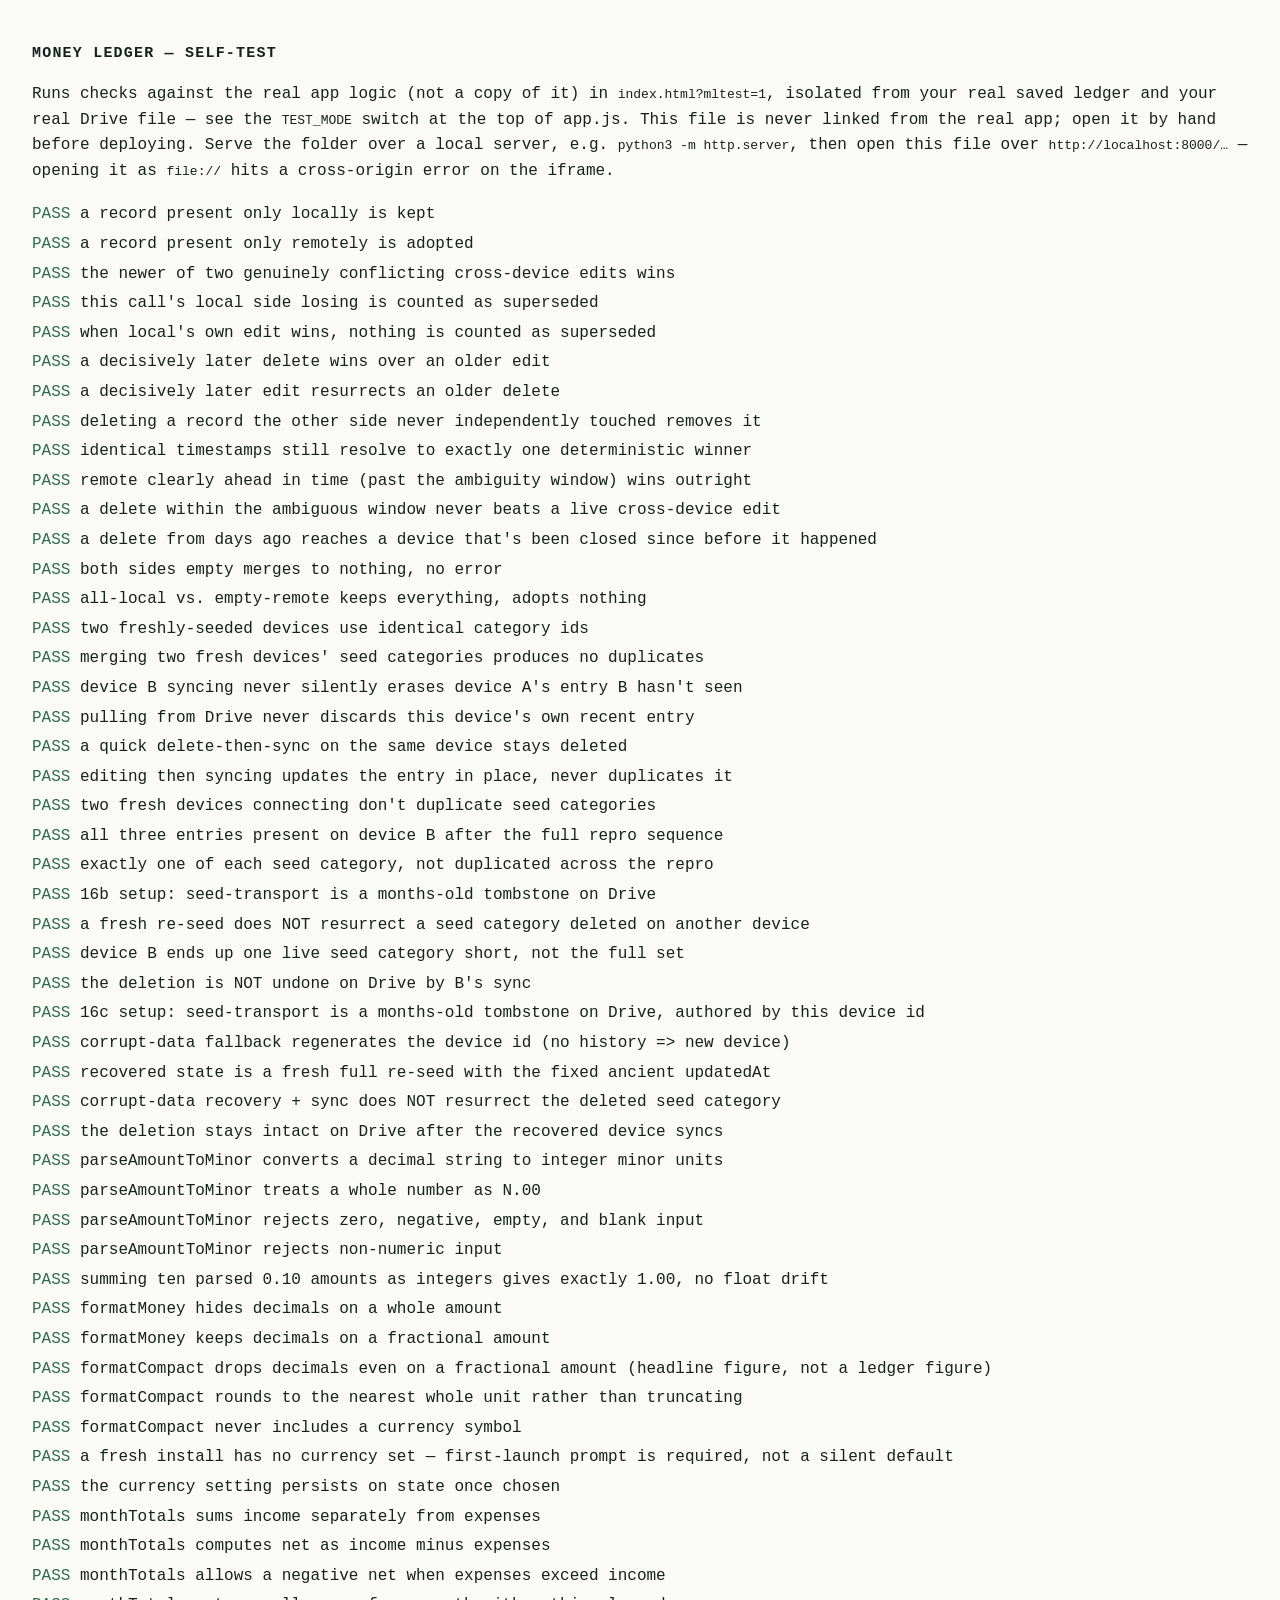
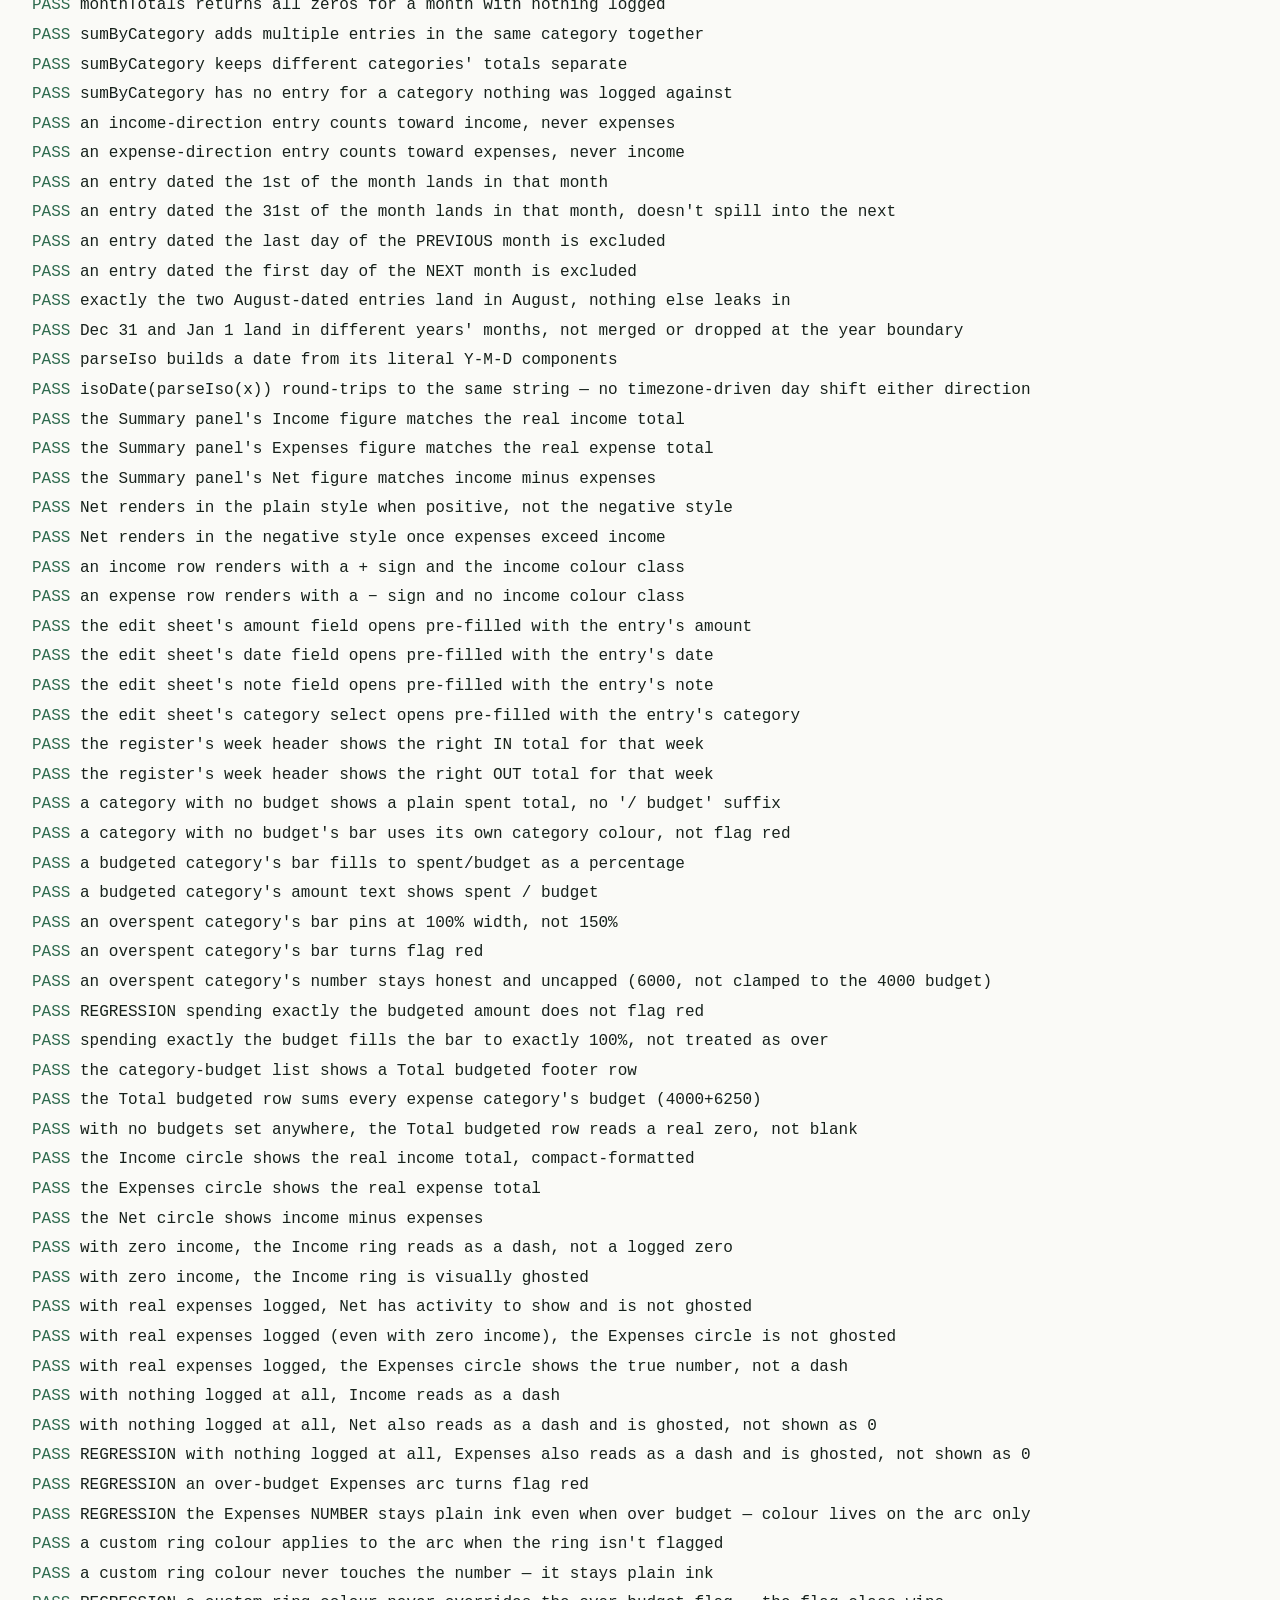
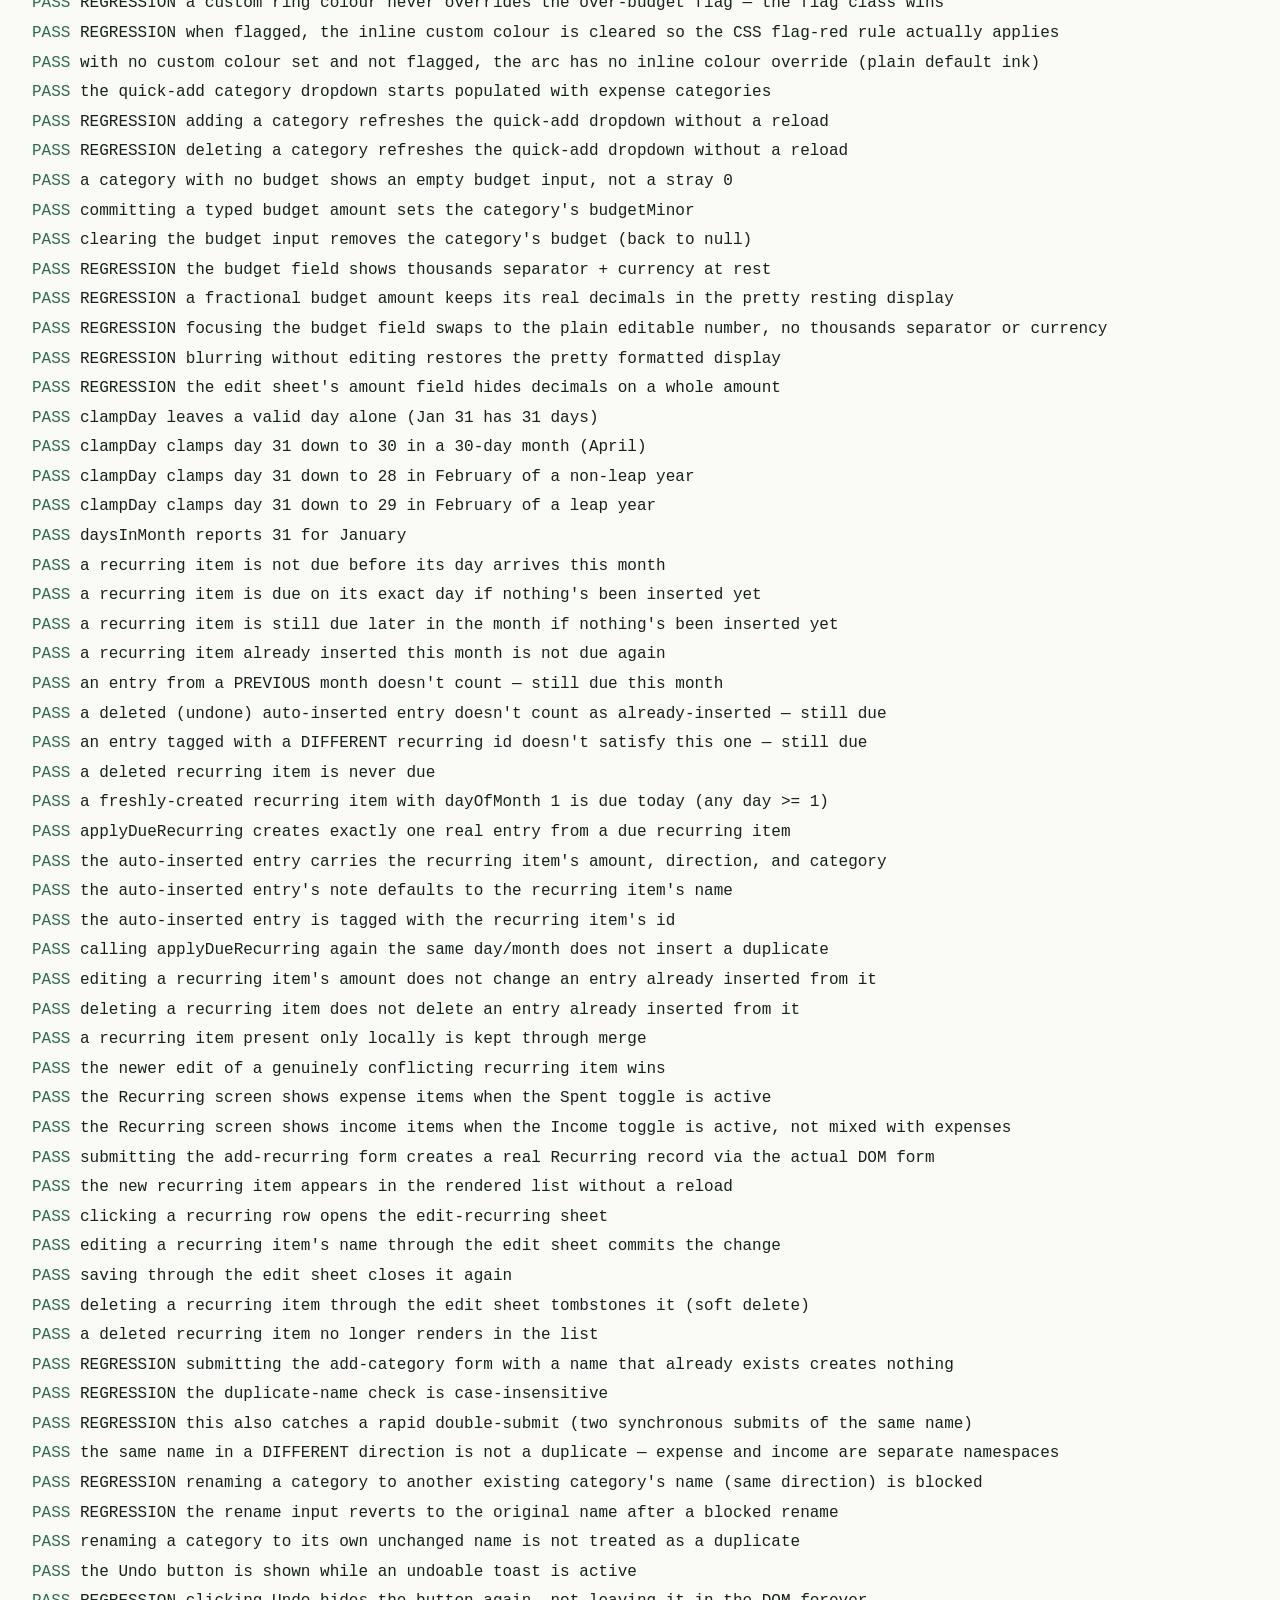
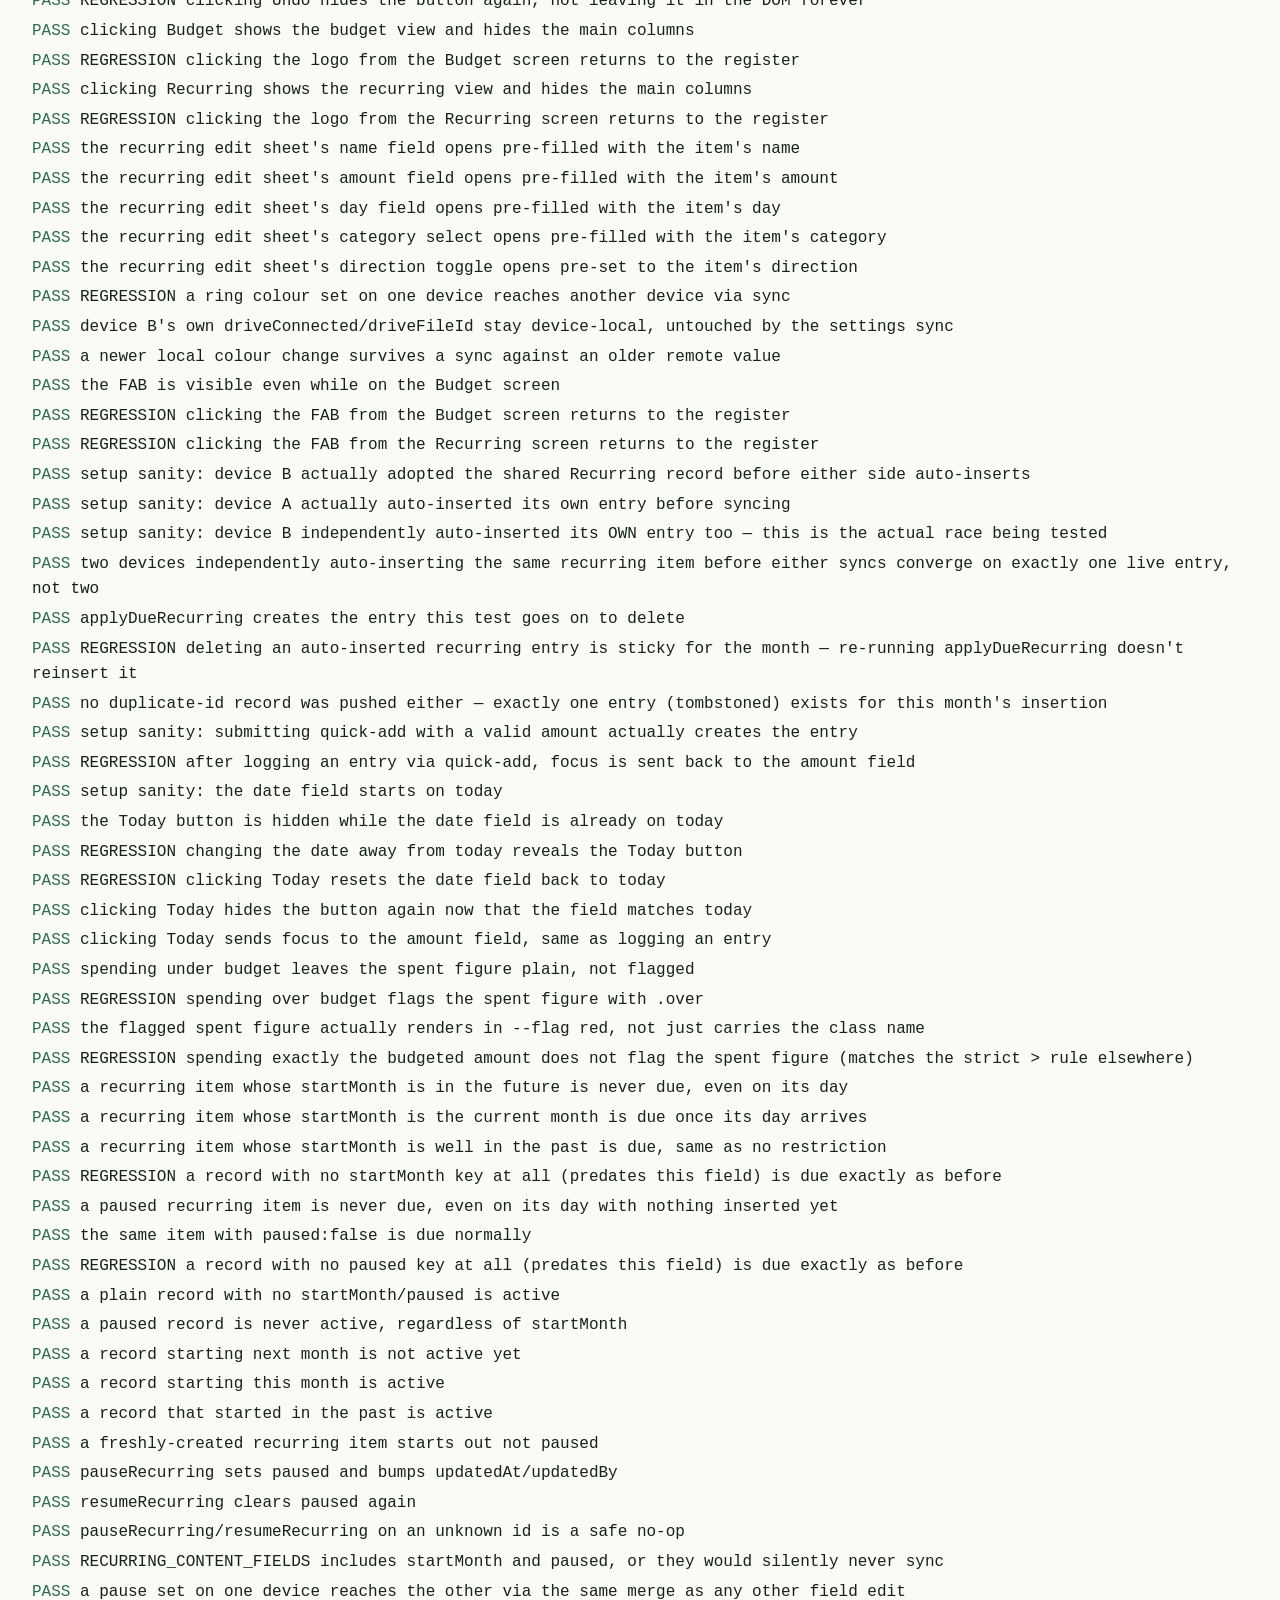
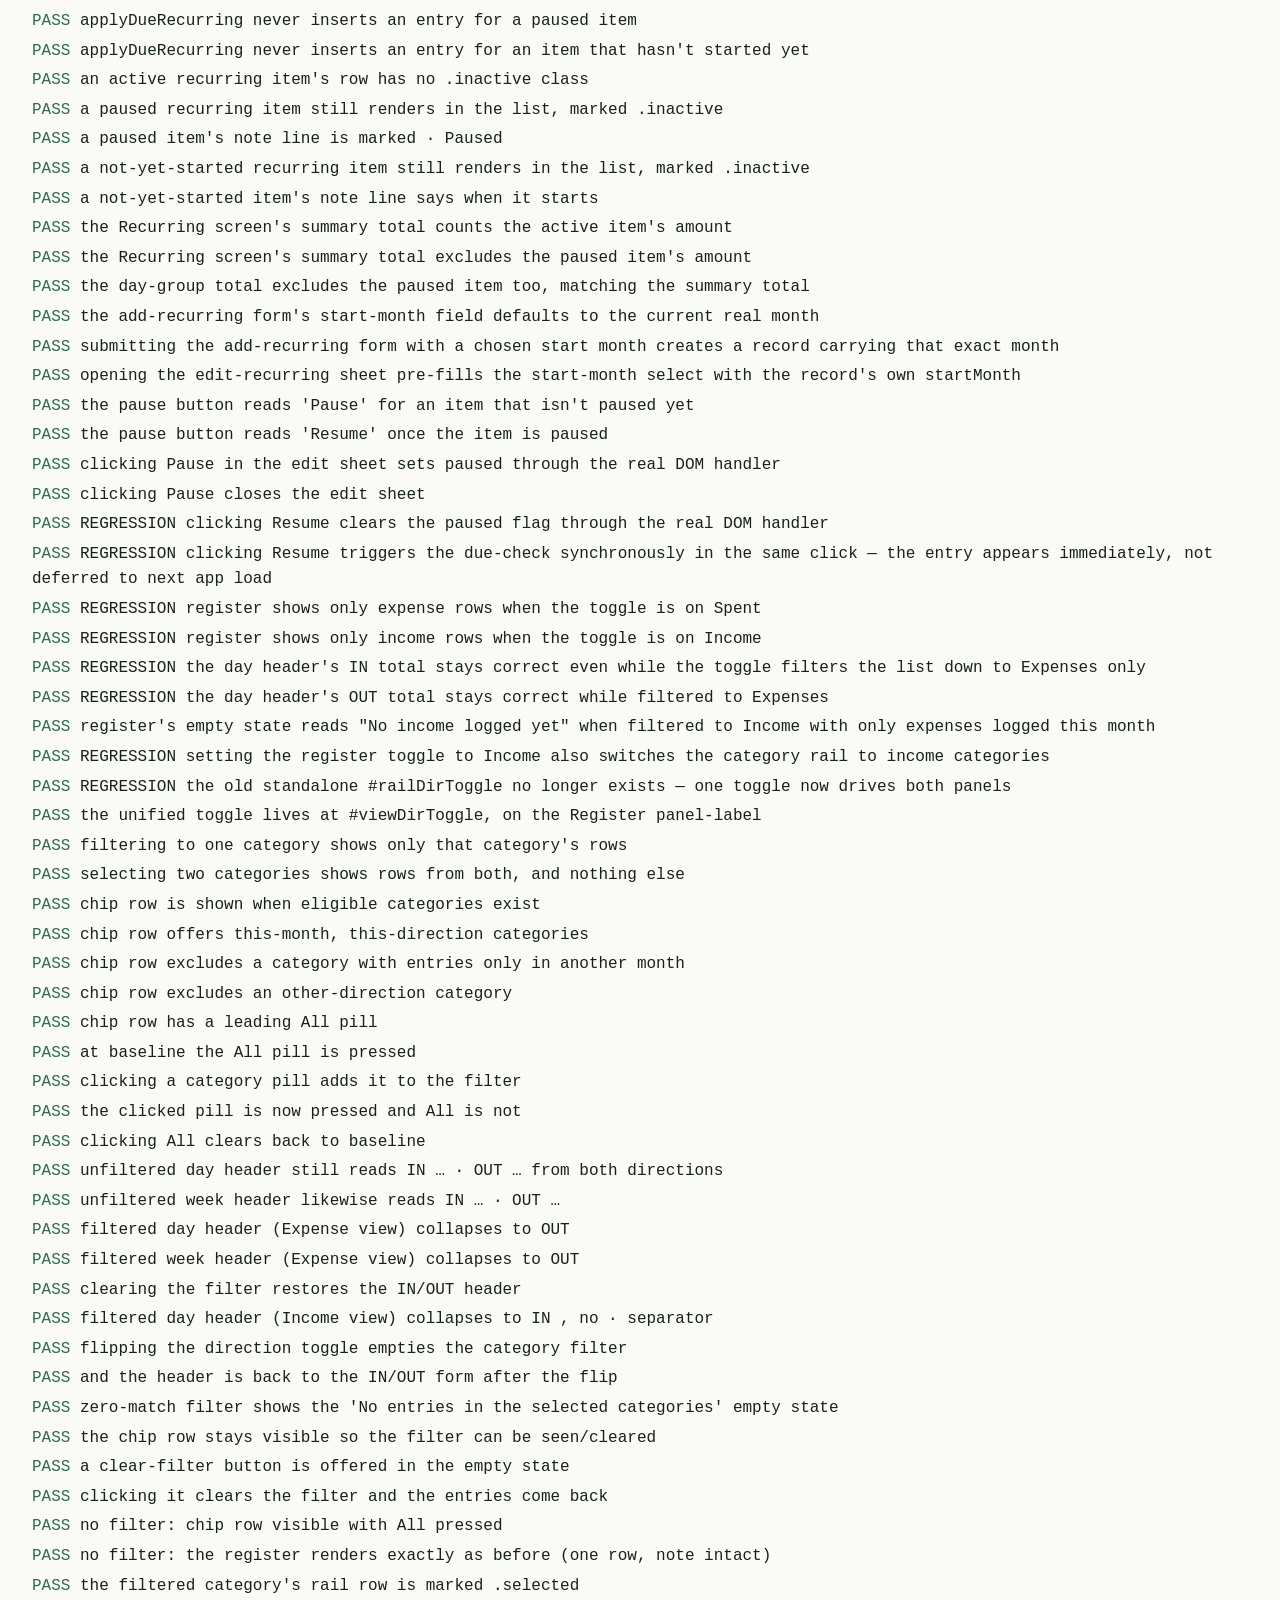
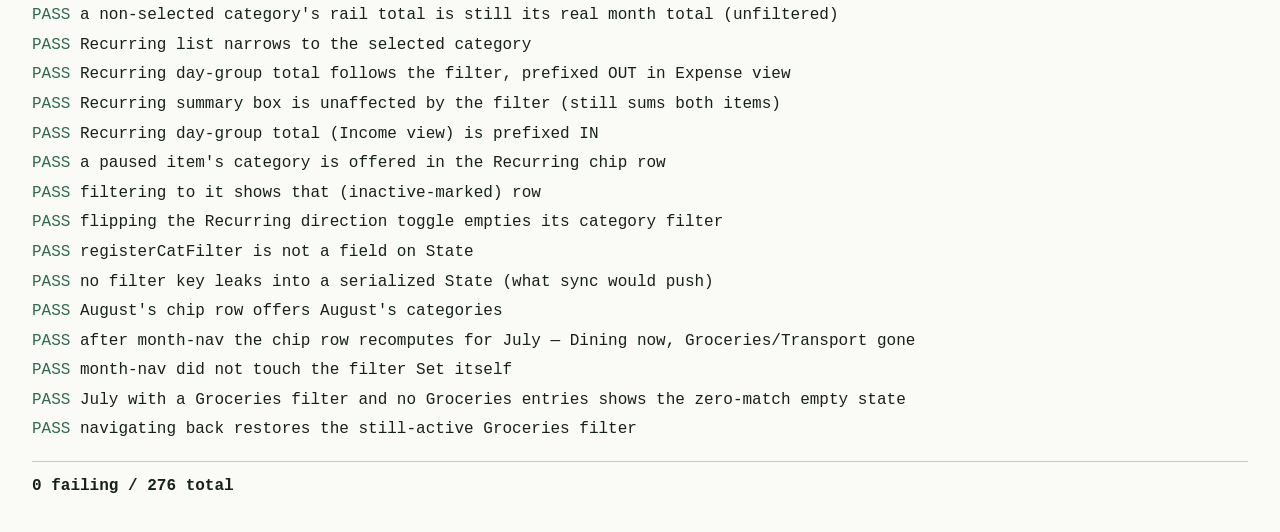
==== commit 29094239: "Stop deleted seed categories resurrecting through sync A device with wiped/corrupt localStorage re-r" ====
--- a/money-ledger-selftest.html
+++ b/money-ledger-selftest.html
@@ -353,6 +353,98 @@
       catsB.length===H.SEED_CATEGORIES.length);
   })();
 
+  /* 16b. REGRESSION (2026-08-30): a fresh re-seed must not resurrect a seed
+     category another device deleted long ago. Device A deletes seed-transport
+     (an old tombstone) and pushes to Drive; device B — empty localStorage,
+     so a full re-seed via defaultState() — connects to the same file and
+     syncs. seed-transport must stay deleted, on B and back on Drive. Before
+     the fix, the re-seed's updatedAt (nowIso()) outranked the months-old
+     tombstone, so mergeRecords' delete-vs-live rule picked the live re-seed
+     and syncNow pushed that resurrection back to Drive. Fixed by stamping
+     seed categories with a fixed ancient updatedAt (SEED_UPDATED_AT). */
+  await (async function(){
+    var a=useDevice("reseed-A"); a.save();
+    var b=useDevice("reseed-B"); b.save(); // both born-snapshots before any Drive write (FAKE_DRIVE-wipe gotcha)
+
+    useDevice("reseed-A");
+    // A has been running for a while — age its existing seeds so its
+    // delete-today is decisively newer than them, not a clock-skew tie.
+    var st0=H.getState();
+    st0.categories.forEach(function(c){ c.updatedAt="2024-06-01T00:00:00.000Z"; });
+    H.setState(st0);
+    var fileId=await H.resolveDriveFileId();
+    H.testConnectDrive(fileId);
+    H.deleteCategory("seed-transport");
+    // The deletion itself happened months ago too (not "just now").
+    var st1=H.getState();
+    st1.categories.forEach(function(c){
+      if(c.id==="seed-transport"){ c.updatedAt="2025-01-15T09:00:00.000Z"; c.deletedAt="2025-01-15T09:00:00.000Z"; }
+    });
+    H.setState(st1);
+    await H.syncNow(false);
+    a.save();
+    assert("16b setup: seed-transport is a months-old tombstone on Drive",
+      JSON.parse(H.getFakeDrive()[fileId].content).categories.find(function(c){return c.id==="seed-transport";}).deleted===true);
+
+    useDevice("reseed-B"); // restores B's born snapshot: a fresh defaultState() seed set
+    var fidB=await H.resolveDriveFileId();
+    H.testConnectDrive(fidB);
+    await H.syncNow(false);
+
+    var bCat=H.getState().categories.find(function(c){return c.id==="seed-transport";});
+    assert("a fresh re-seed does NOT resurrect a seed category deleted on another device",
+      !!bCat && bCat.deleted===true);
+    assert("device B ends up one live seed category short, not the full set",
+      H.getState().categories.filter(function(c){return !c.deleted;}).length===H.SEED_CATEGORIES.length-1);
+    assert("the deletion is NOT undone on Drive by B's sync",
+      JSON.parse(H.getFakeDrive()[fidB].content).categories.find(function(c){return c.id==="seed-transport";}).deleted===true);
+  })();
+
+  /* 16c. REGRESSION (2026-08-30): the same resurrection via the OTHER path —
+     corrupt (not merely missing) localStorage. loadState()'s catch falls
+     back to defaultState() while the device-id key survives, so the re-seed
+     carries THIS device's own id and mergeRecords' remoteIsMine short-circuit
+     trusts it outright, never consulting the timestamp — the SEED_UPDATED_AT
+     fix alone can't stop this. Fixed by regenerating DEVICE_ID whenever
+     loadState() falls back: a device that lost its whole ledger is a new
+     device. Also asserts the epoch-stamp on the recovered seeds. */
+  await (async function(){
+    useDevice("corrupt-B"); // fresh seed; device id -> "corrupt-B"
+    var st0=H.getState();
+    st0.categories.forEach(function(c){ c.updatedAt="2024-07-01T00:00:00.000Z"; });
+    H.setState(st0);
+    var fileId=await H.resolveDriveFileId();
+    H.testConnectDrive(fileId);
+    H.deleteCategory("seed-transport"); // deleted BY this device -> updatedBy "corrupt-B"
+    var st1=H.getState();
+    st1.categories.forEach(function(c){
+      if(c.id==="seed-transport"){ c.updatedAt="2025-02-01T09:00:00.000Z"; c.deletedAt="2025-02-01T09:00:00.000Z"; }
+    });
+    H.setState(st1);
+    await H.syncNow(false); // months-old tombstone, authored by "corrupt-B", now on Drive
+    assert("16c setup: seed-transport is a months-old tombstone on Drive, authored by this device id",
+      (function(){var c=JSON.parse(H.getFakeDrive()[fileId].content).categories.find(function(x){return x.id==="seed-transport";});return c.deleted===true && c.updatedBy==="corrupt-B";})());
+
+    // This device's stored ledger corrupts. loadState() hits its catch.
+    H.setDeviceId("corrupt-B");
+    var recovered=H.loadStateFrom("{ not valid json ]");
+    assert("corrupt-data fallback regenerates the device id (no history => new device)",
+      H.getDeviceId()!=="corrupt-B");
+    assert("recovered state is a fresh full re-seed with the fixed ancient updatedAt",
+      recovered.categories.length===H.SEED_CATEGORIES.length &&
+      recovered.categories.every(function(c){return !c.deleted && c.updatedAt===H.SEED_UPDATED_AT;}));
+
+    H.setState(recovered);
+    var fid2=await H.resolveDriveFileId();
+    H.testConnectDrive(fid2);
+    await H.syncNow(false);
+    var bCat=H.getState().categories.find(function(c){return c.id==="seed-transport";});
+    assert("corrupt-data recovery + sync does NOT resurrect the deleted seed category",
+      !!bCat && bCat.deleted===true);
+    assert("the deletion stays intact on Drive after the recovered device syncs",
+      JSON.parse(H.getFakeDrive()[fid2].content).categories.find(function(c){return c.id==="seed-transport";}).deleted===true);
+  })();
+
   /* ============ money math (2026-08-11 backfill) ============
      Everything above is sync/merge — not one of the original 23 checked
      an amount, a total, a currency string, or a date boundary. Added after
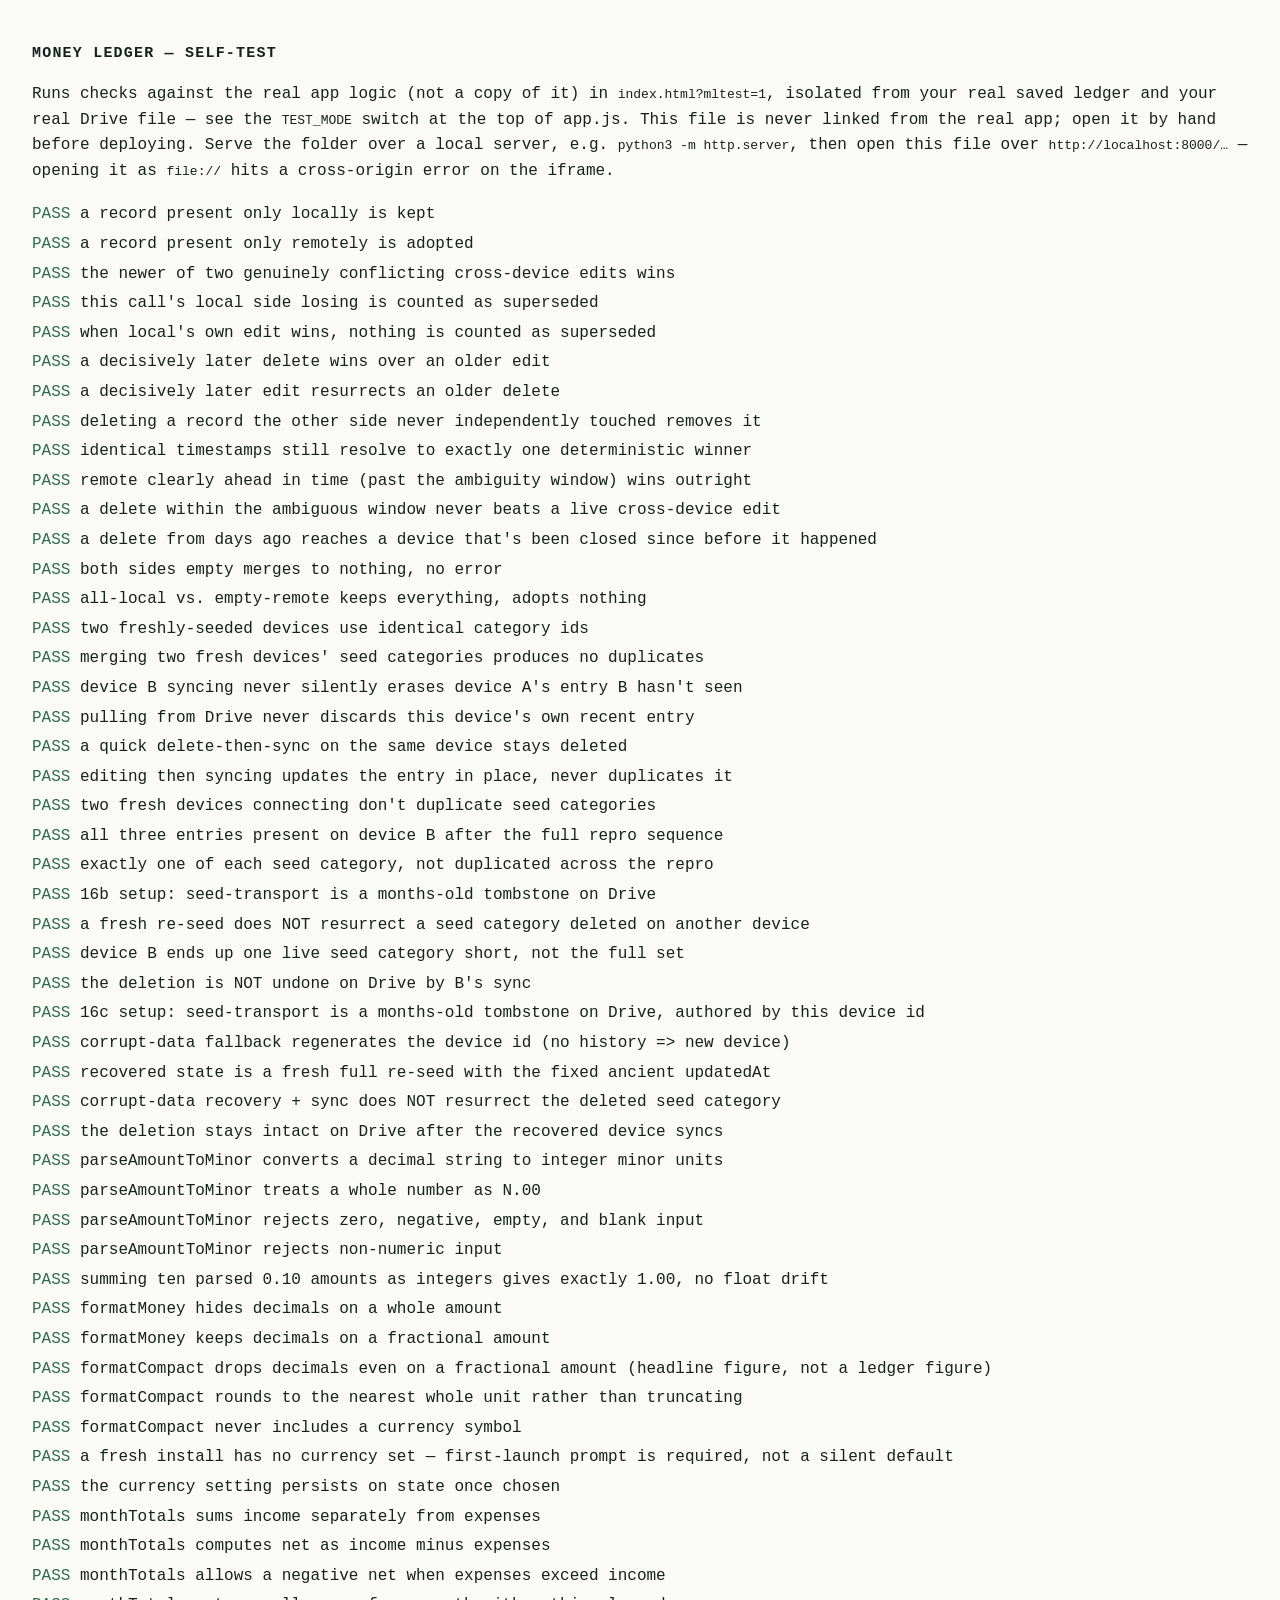
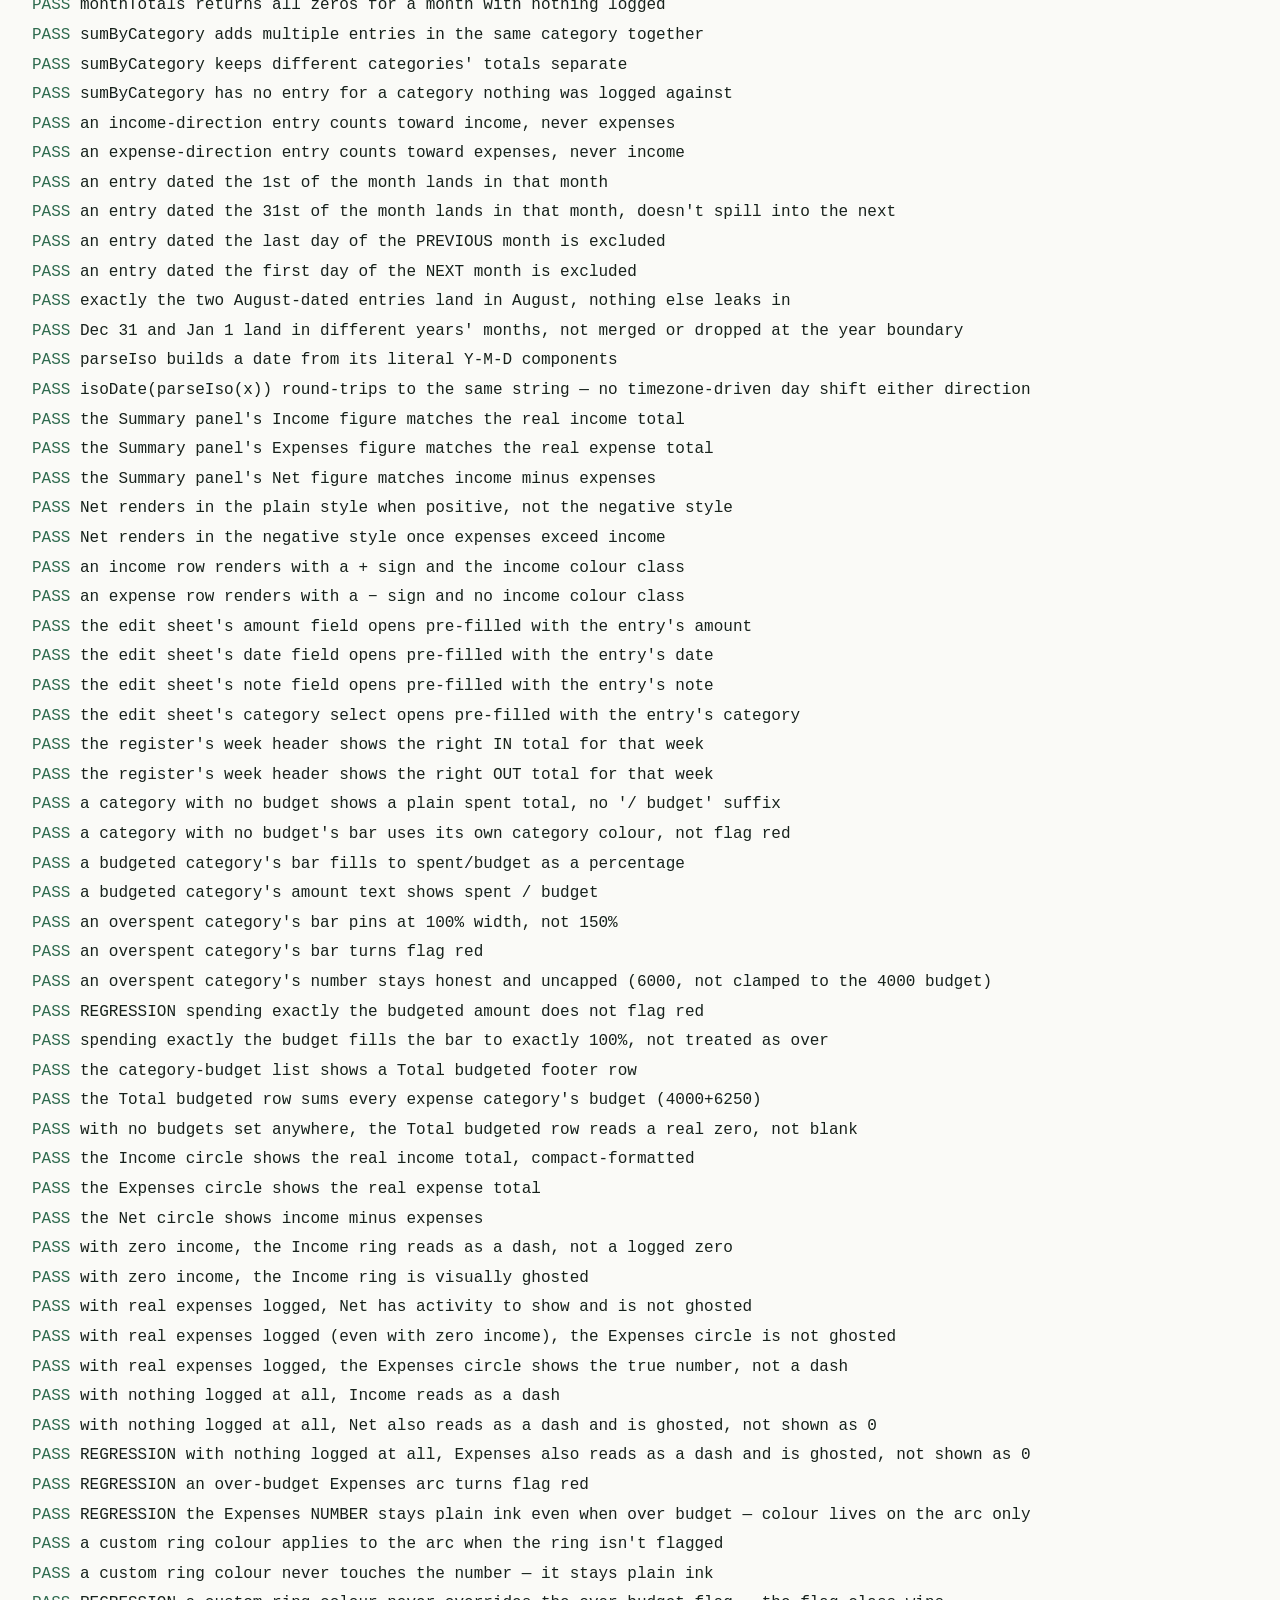
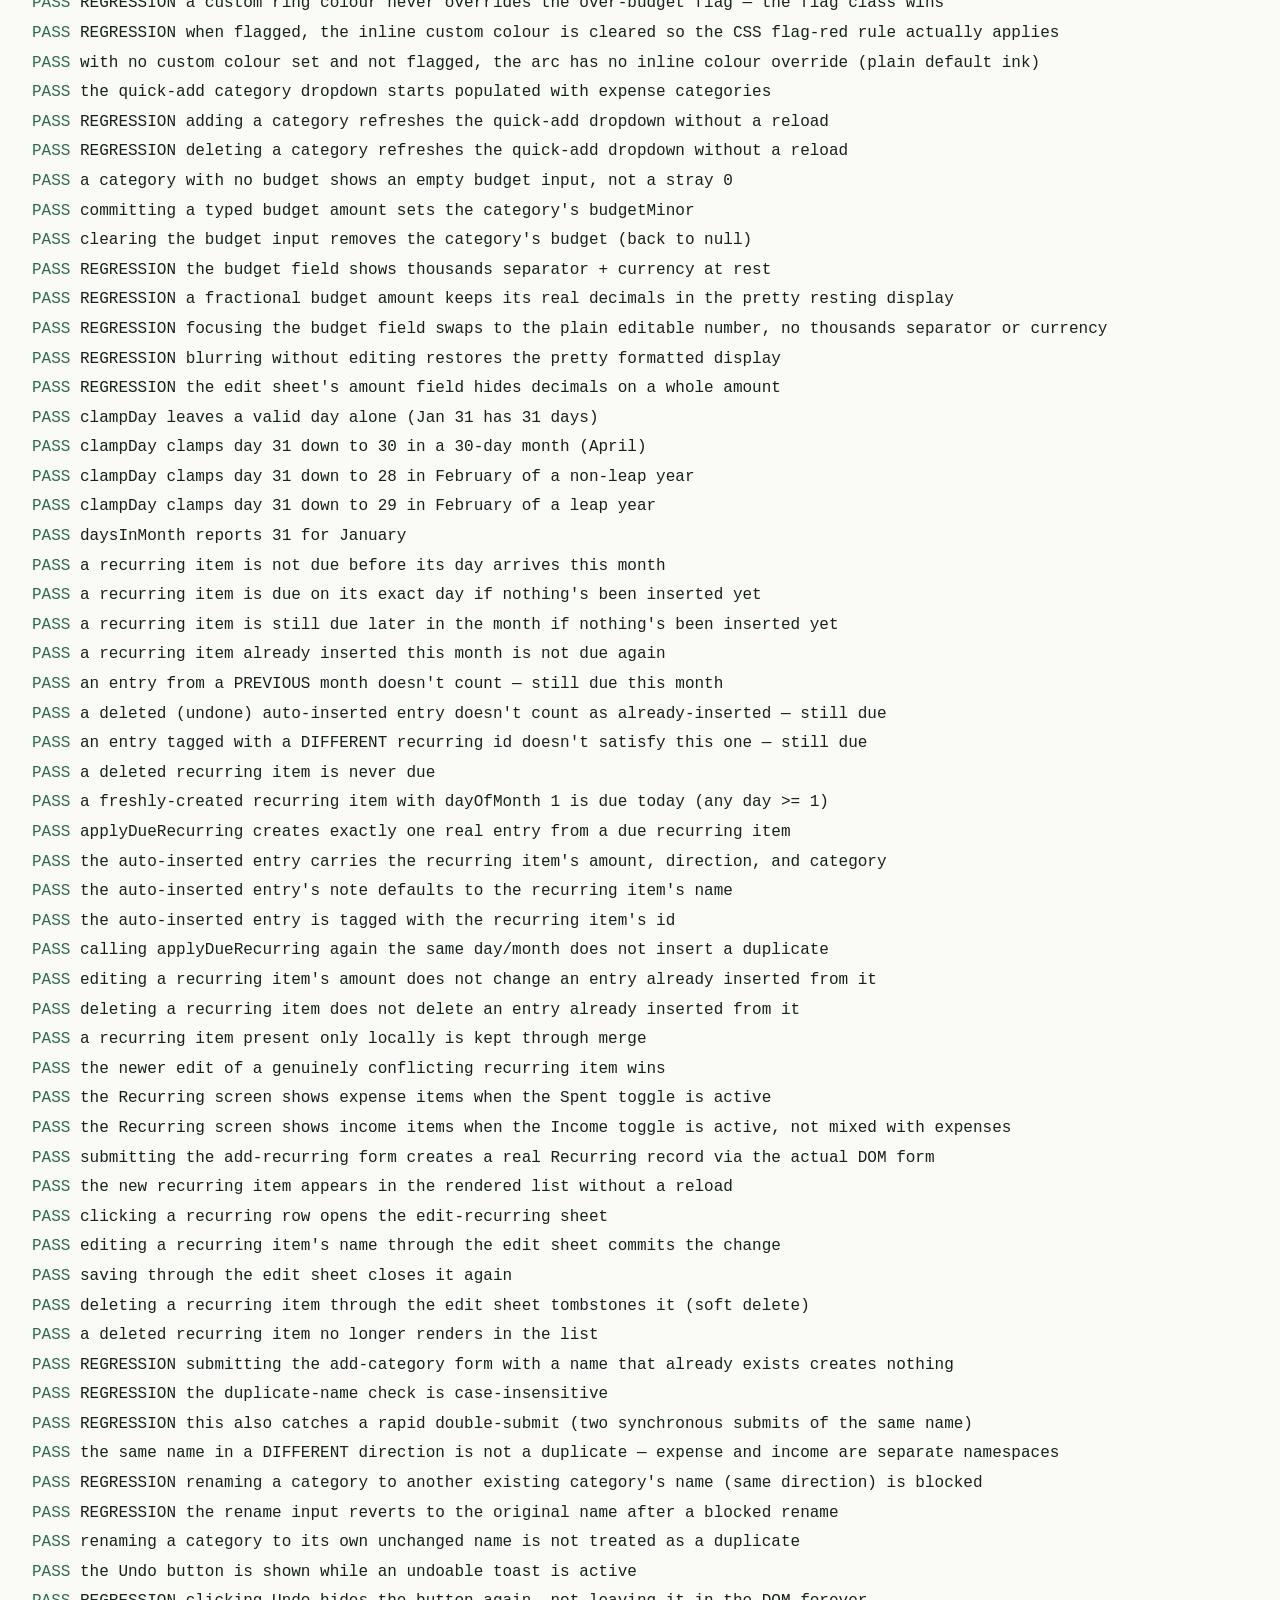
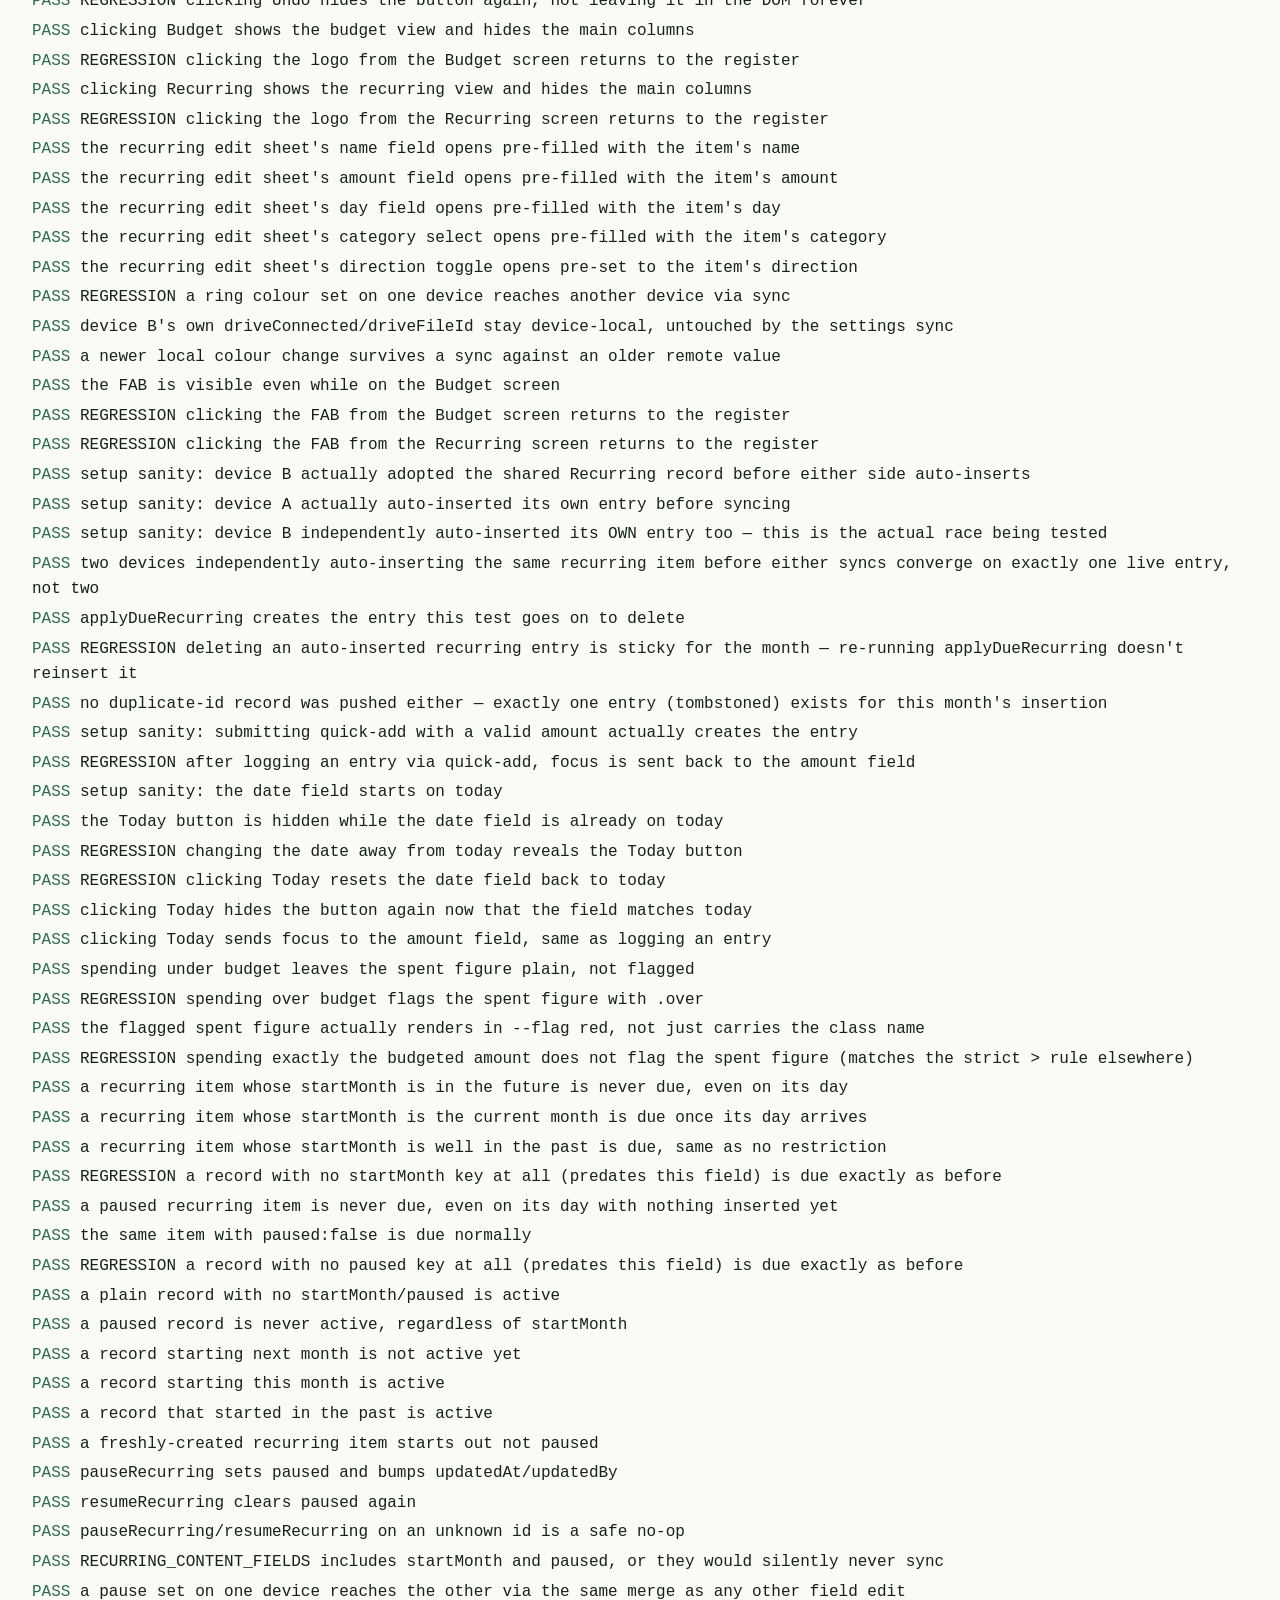
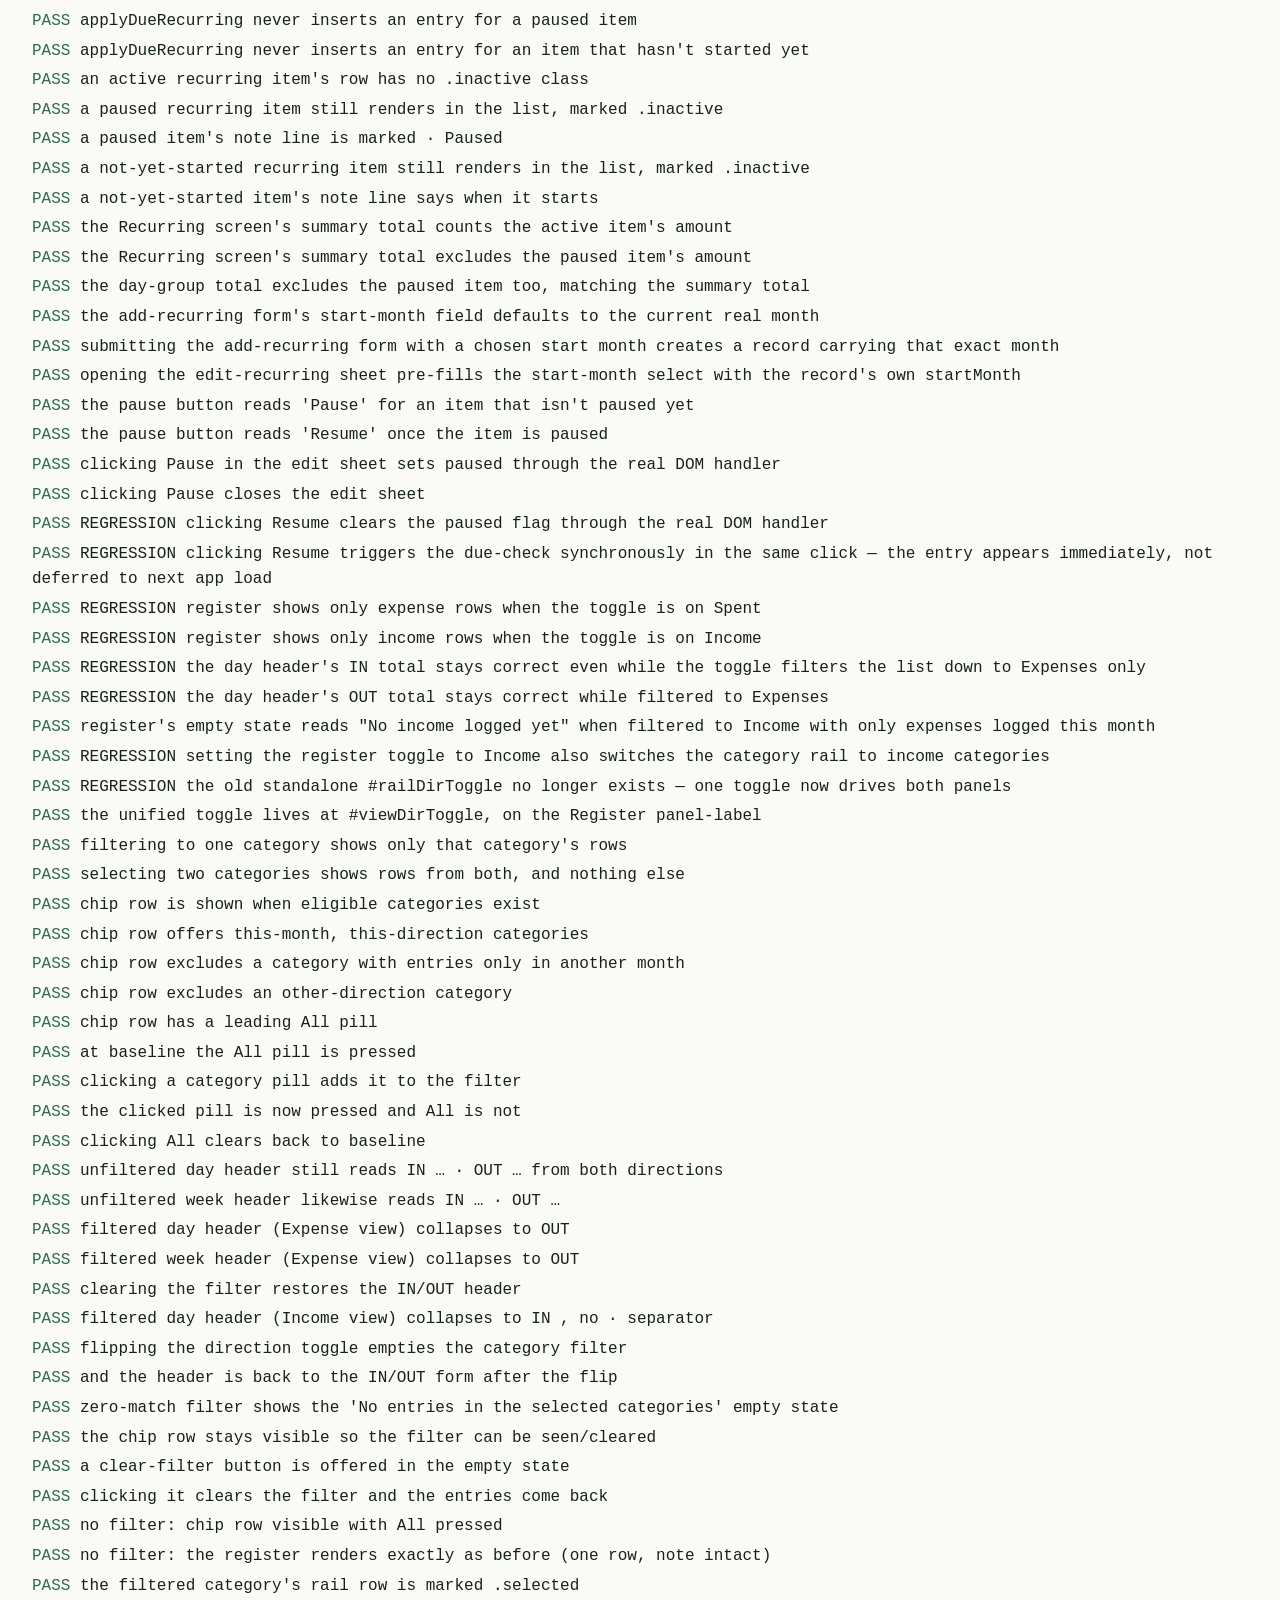
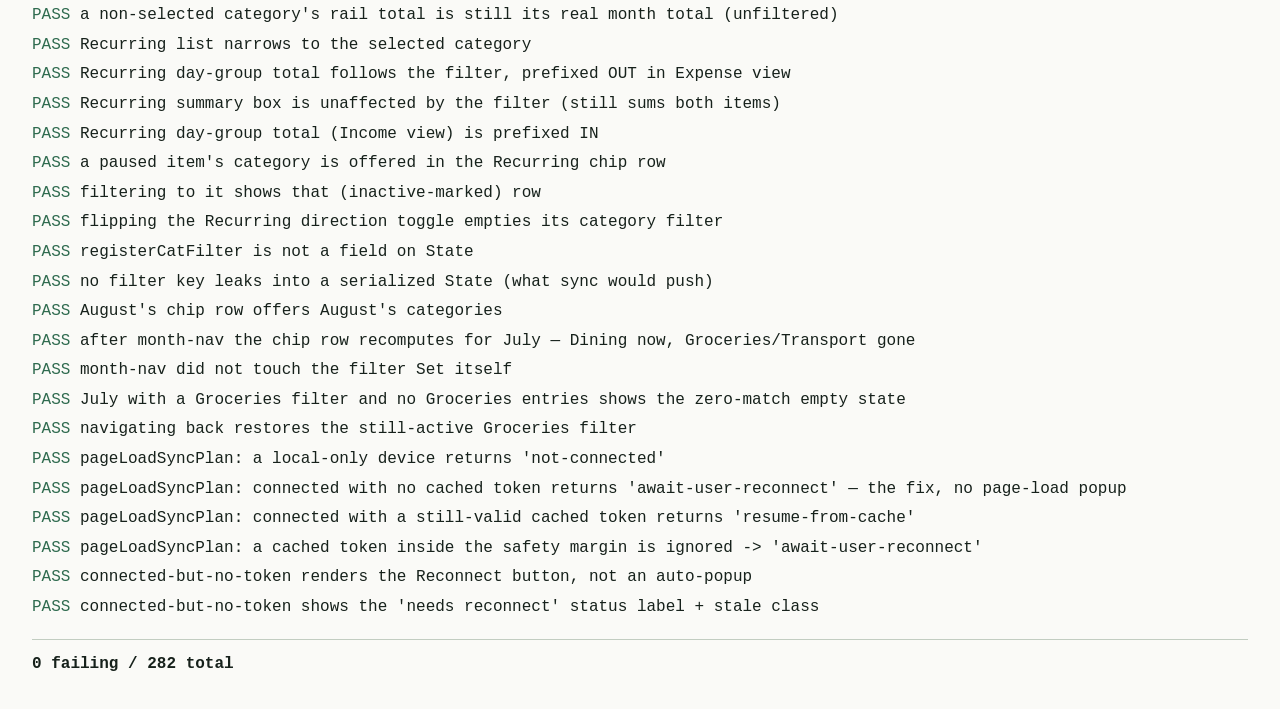
==== commit 6ac86ab8: "Stop page-load Drive sync from firing an un-activated OAuth popup Mobile Chrome (iOS), reported by S" ====
--- a/money-ledger-selftest.html
+++ b/money-ledger-selftest.html
@@ -2183,6 +2183,69 @@
       d.querySelectorAll("#register .entryrow").length===1);
   })();
 
+  /* 92. REGRESSION (2026-08-30): page-load sync must never trigger an OAuth
+     popup. The old initDriveSilentReconnect (now resumeDriveSyncIfTokenCached)
+     called requestAccessToken({prompt:""}) on load with no cached token,
+     believing "" is a silent refresh — it isn't, GIS always opens a popup
+     for it, and an un-activated popup on mobile lands in the wrong tab and
+     dies silently. pageLoadSyncPlan is the extracted decision:
+     connected-but-no-token resolves to "await-user-reconnect" (render the
+     Reconnect state, wait for a tap), never to anything that would reach
+     requestAccessToken. */
+  (function(){
+    H.resetState();
+    var s=H.getState(); s.settings.currency="DKK"; H.setState(s);
+    if (typeof H.pageLoadSyncPlan !== "function" ||
+        typeof H.saveDriveTokenCache !== "function" ||
+        typeof H.clearDriveTokenCache !== "function") {
+      assert("pageLoadSyncPlan + token-cache helpers are exposed on the test hook", false);
+      return;
+    }
+    var plan=H.pageLoadSyncPlan;
+    H.clearDriveTokenCache();
+    assert("pageLoadSyncPlan: a local-only device returns 'not-connected'",
+      plan()==="not-connected");
+
+    var s2=H.getState(); s2.settings.driveConnected=true; H.setState(s2);
+    H.clearDriveTokenCache();
+    assert("pageLoadSyncPlan: connected with no cached token returns 'await-user-reconnect' — the fix, no page-load popup",
+      plan()==="await-user-reconnect");
+
+    H.saveDriveTokenCache("cached-token-xyz", 3600);
+    assert("pageLoadSyncPlan: connected with a still-valid cached token returns 'resume-from-cache'",
+      plan()==="resume-from-cache");
+
+    H.saveDriveTokenCache("stale-token", 30); // inside the 60s safety margin
+    assert("pageLoadSyncPlan: a cached token inside the safety margin is ignored -> 'await-user-reconnect'",
+      plan()==="await-user-reconnect");
+    H.clearDriveTokenCache();
+  })();
+
+  /* 93. REGRESSION (2026-08-30): the state a page load now lands in when
+     the token has expired — connected, no access token, no cached token —
+     renders the "Reconnect Google Drive" affordance (the stale state that
+     already existed in renderSettings), rather than the old behaviour of
+     silently firing an un-activated OAuth popup. */
+  (function(){
+    if (typeof H.clearDriveTokenCache !== "function") {
+      assert("clearDriveTokenCache is exposed on the test hook (fail-first guard)", false);
+      return;
+    }
+    H.resetState();
+    var s=H.getState();
+    s.settings.currency="DKK";
+    s.settings.driveConnected=true; // driveAccessToken stays null (resetState cleared it)
+    H.setState(s);
+    H.clearDriveTokenCache();
+    H.renderAll();
+    var status=d.getElementById("syncStatus");
+    assert("connected-but-no-token renders the Reconnect button, not an auto-popup",
+      d.getElementById("driveConnectBtn").textContent==="Reconnect Google Drive");
+    assert("connected-but-no-token shows the 'needs reconnect' status label + stale class",
+      status.querySelector(".label").textContent==="Drive connected — needs reconnect" &&
+      status.className.indexOf("stale")!==-1);
+  })();
+
   return results;
 }
 })();
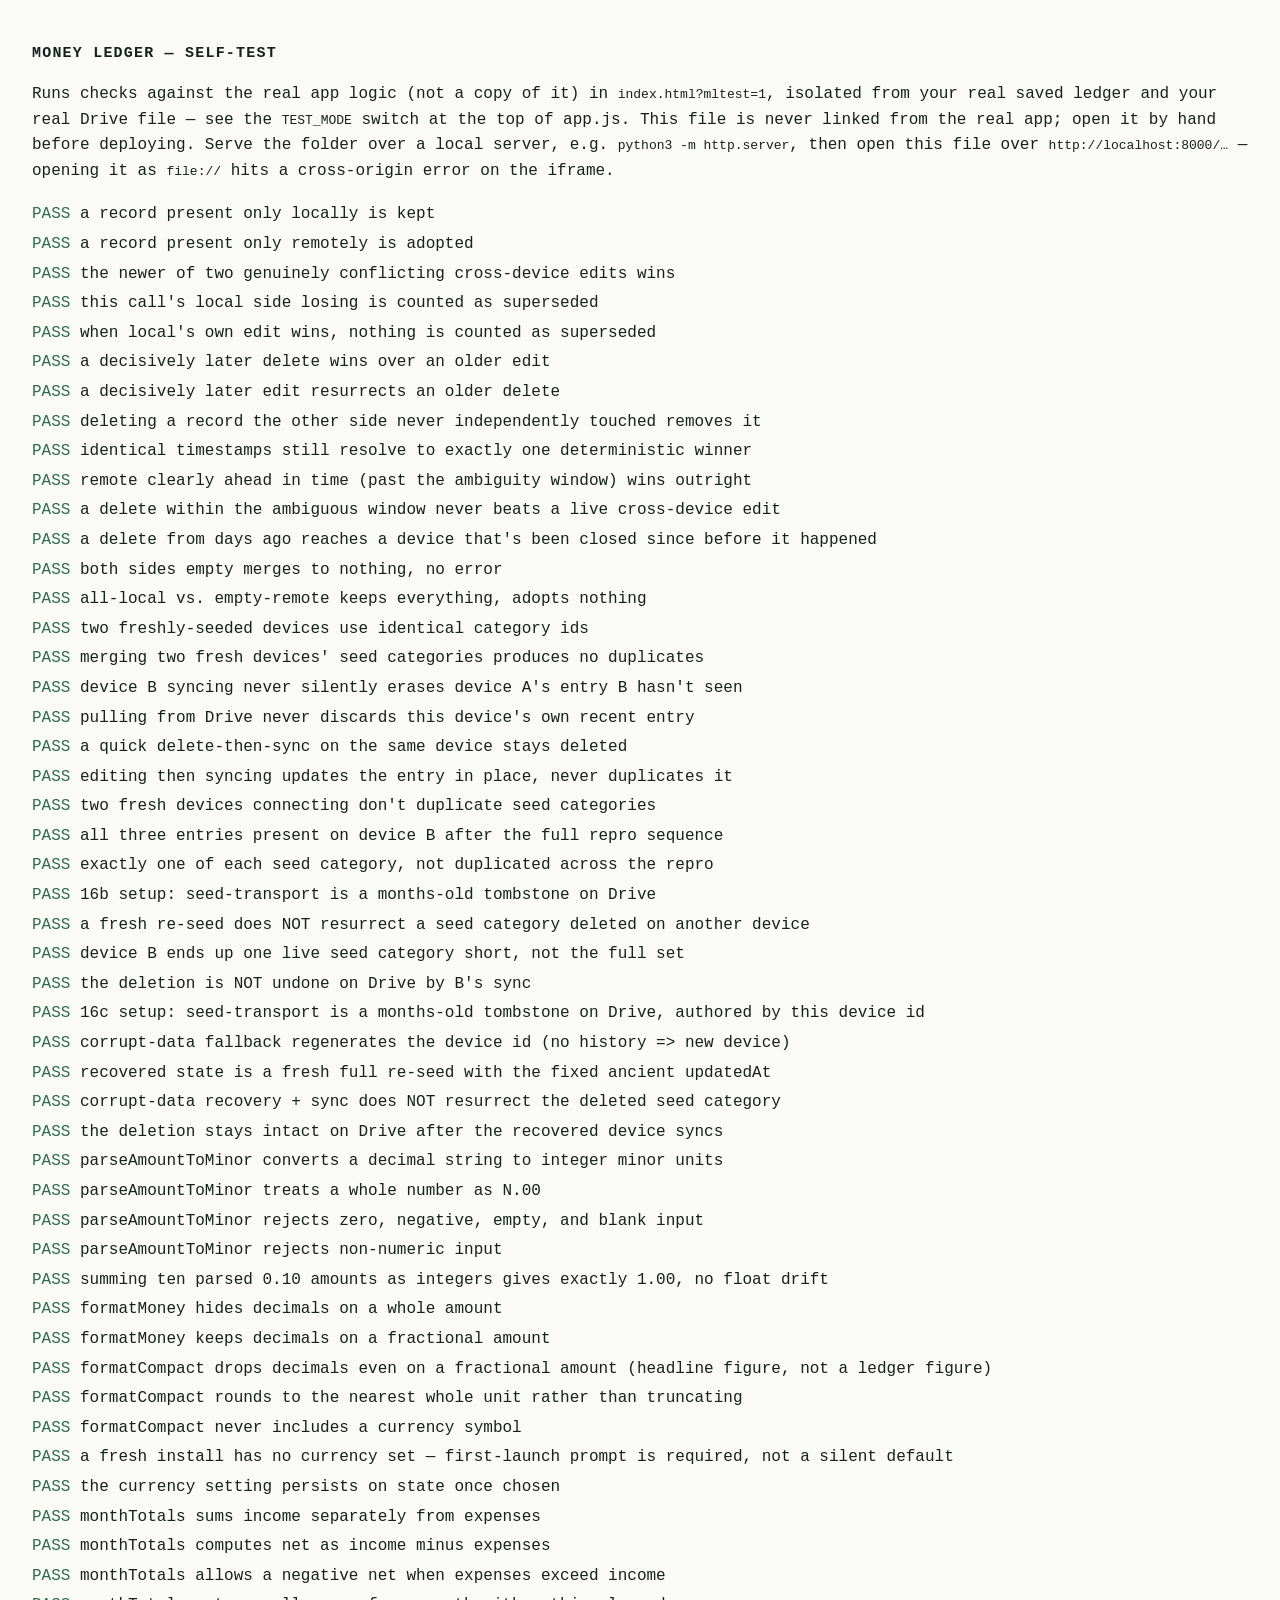
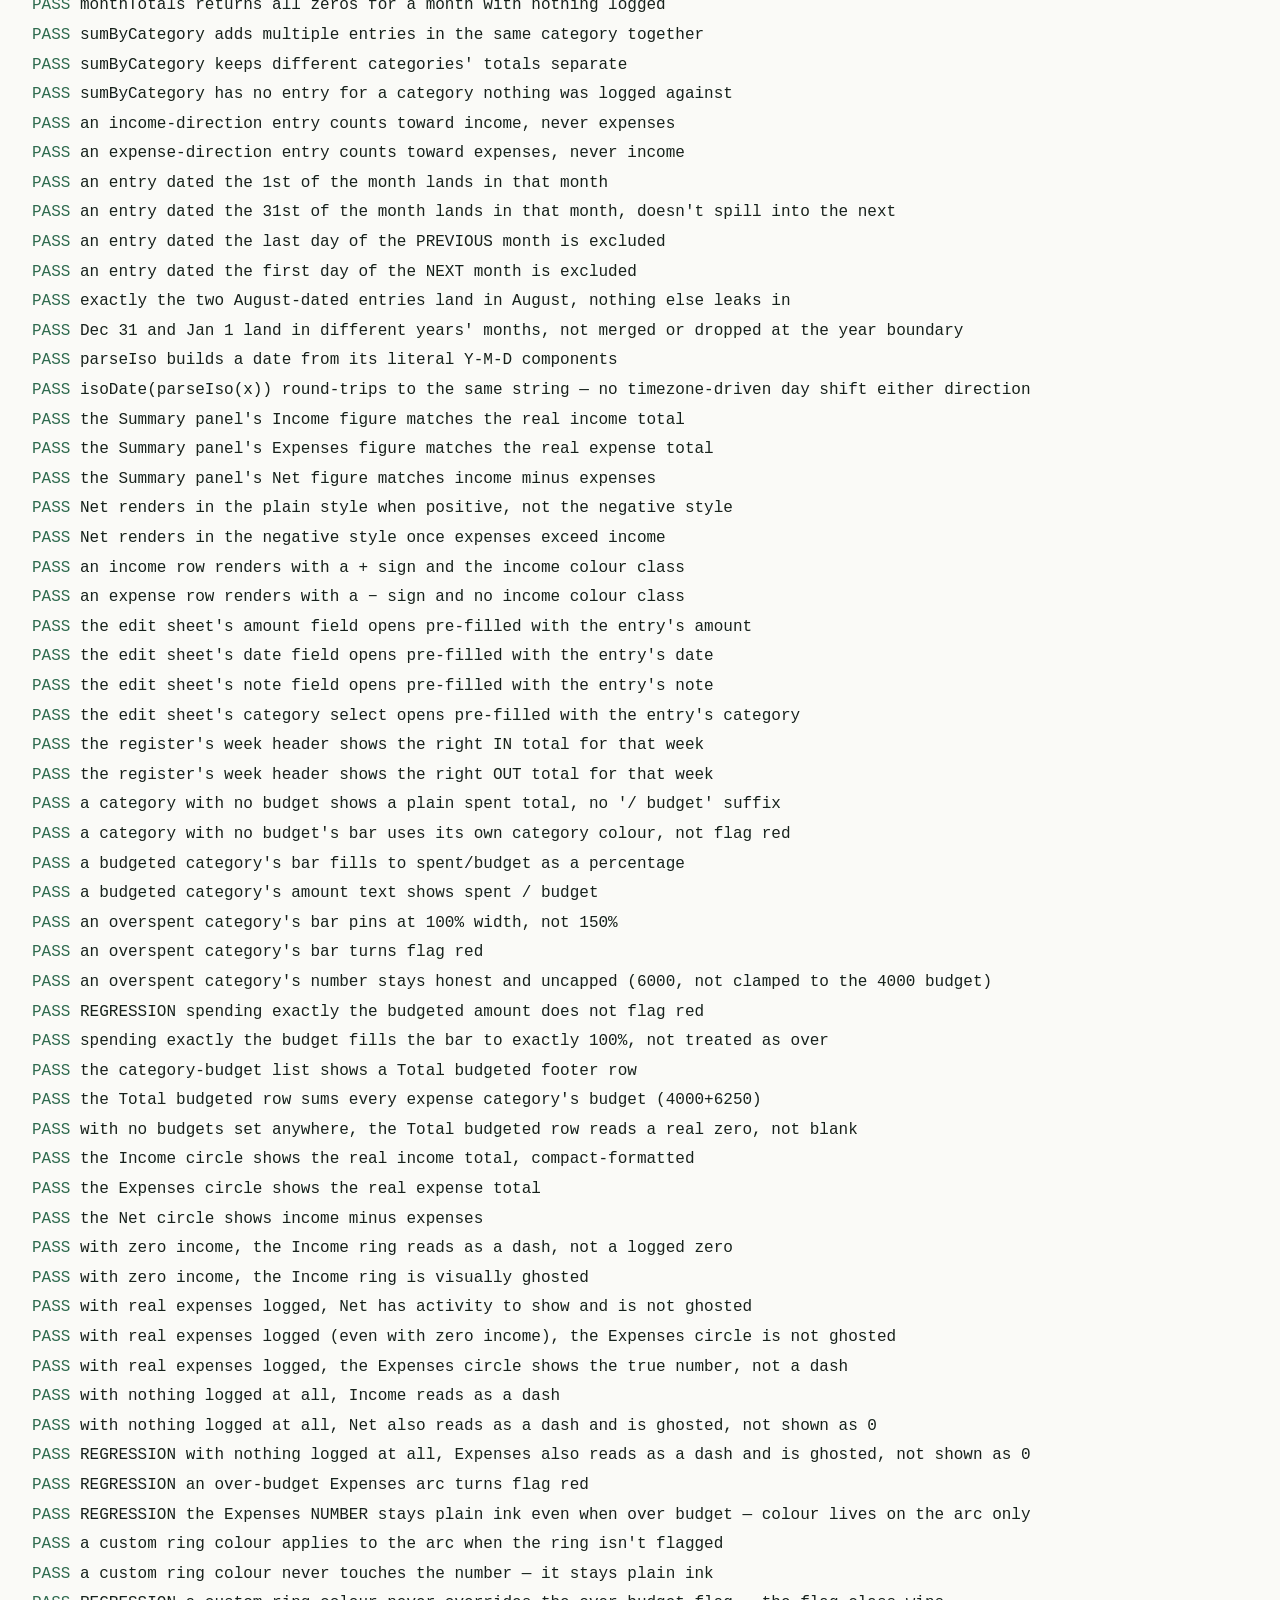
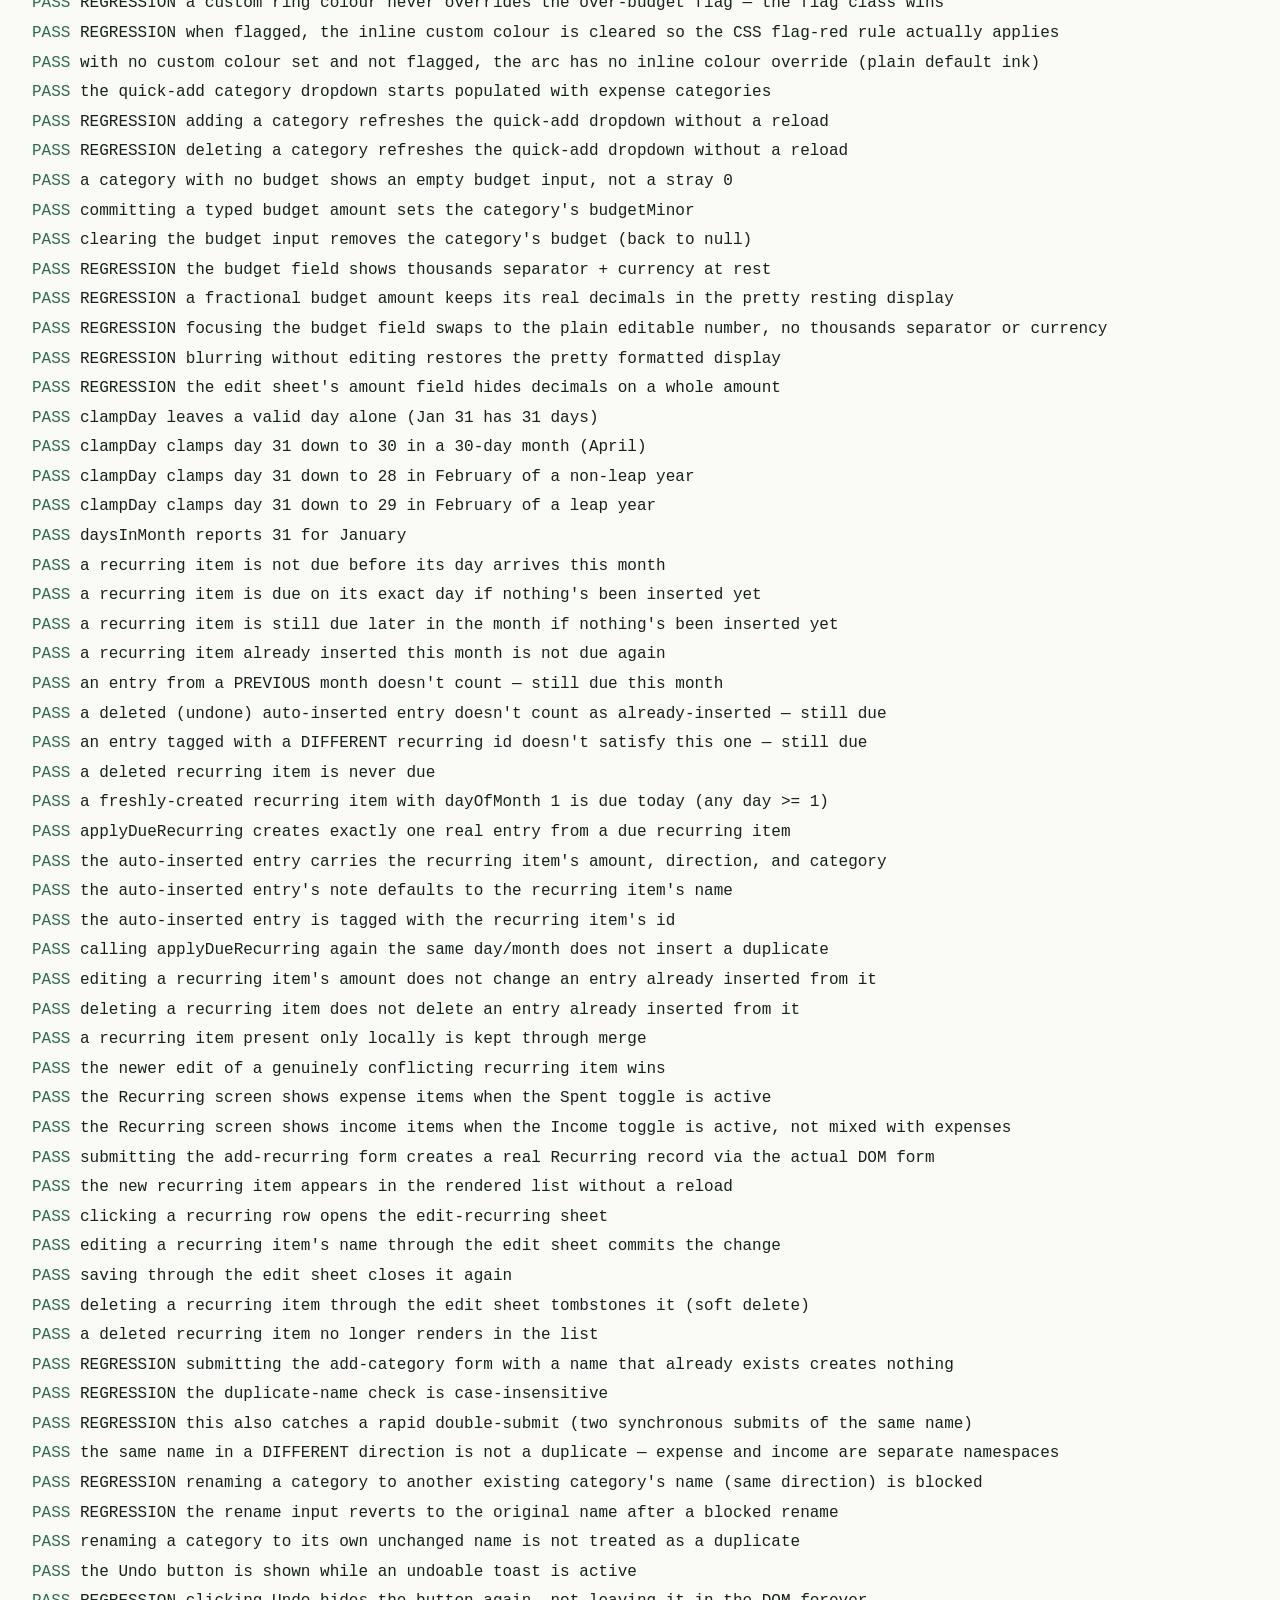
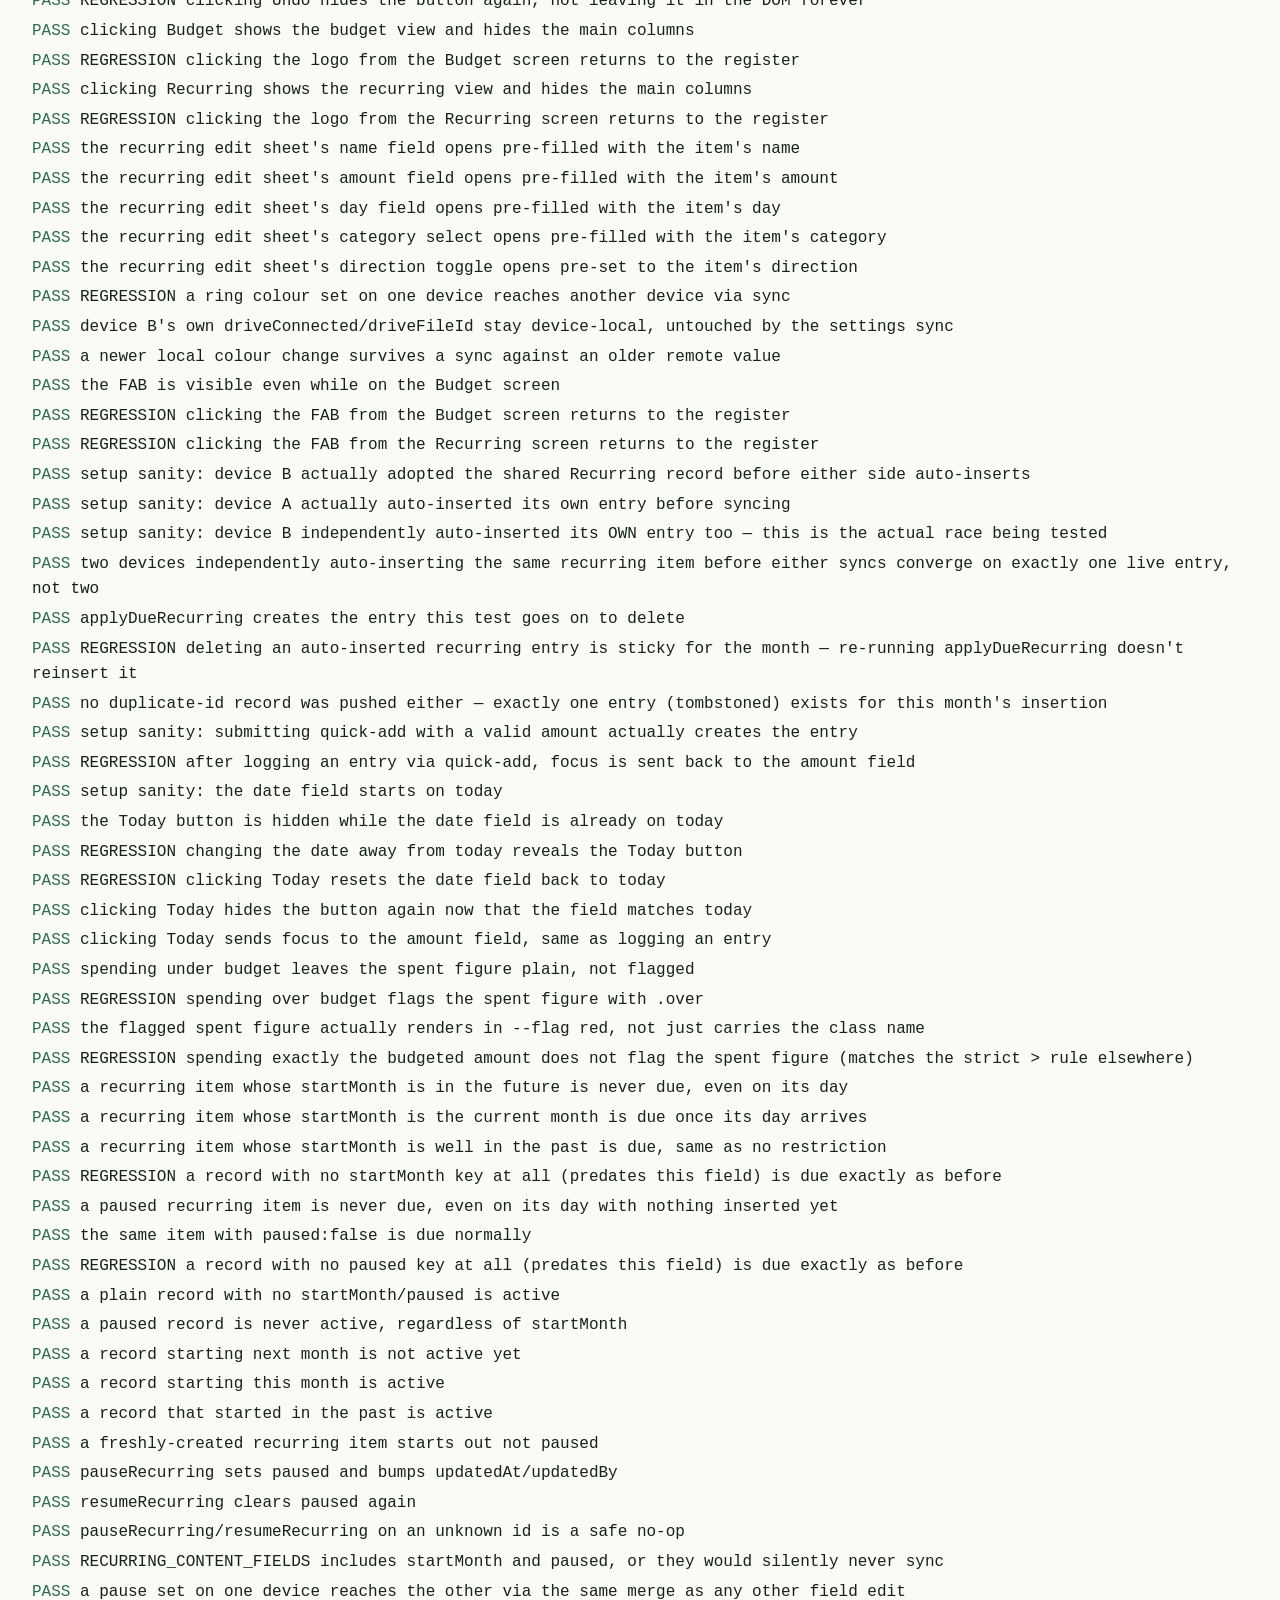
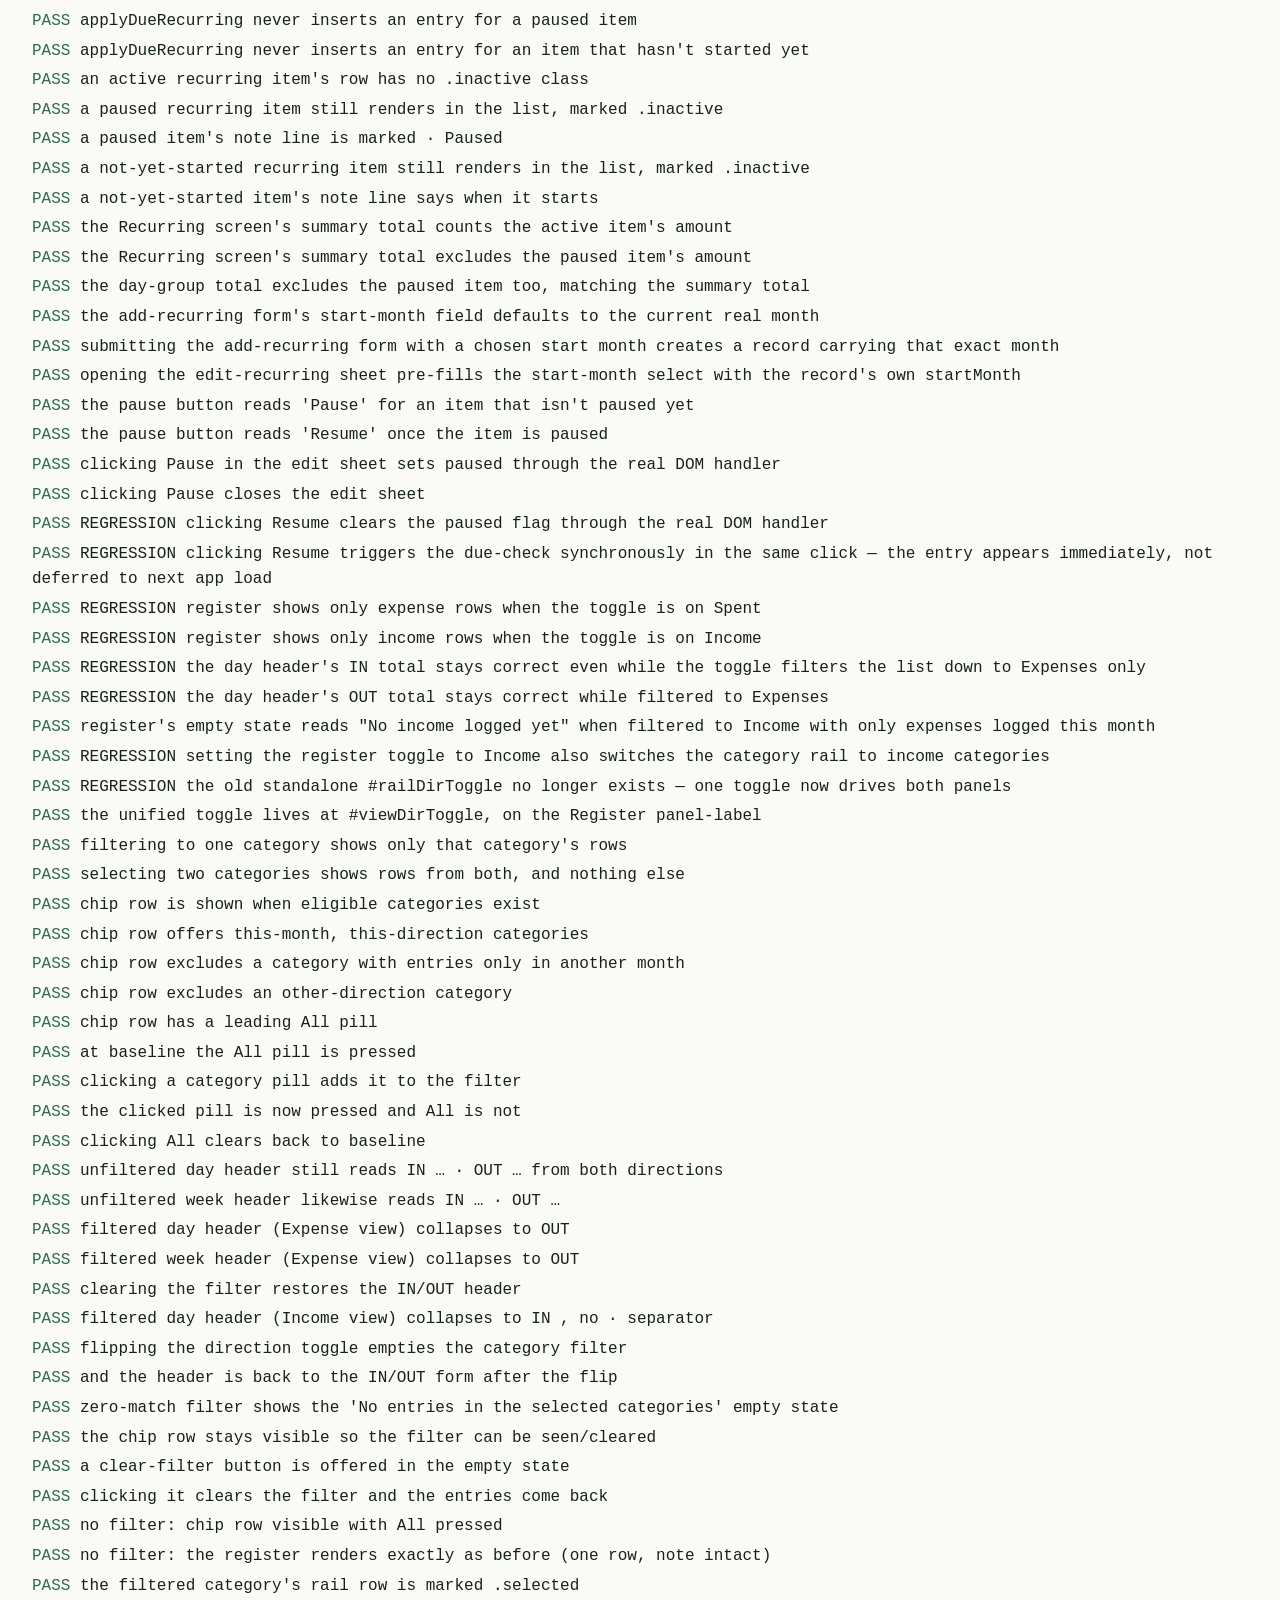
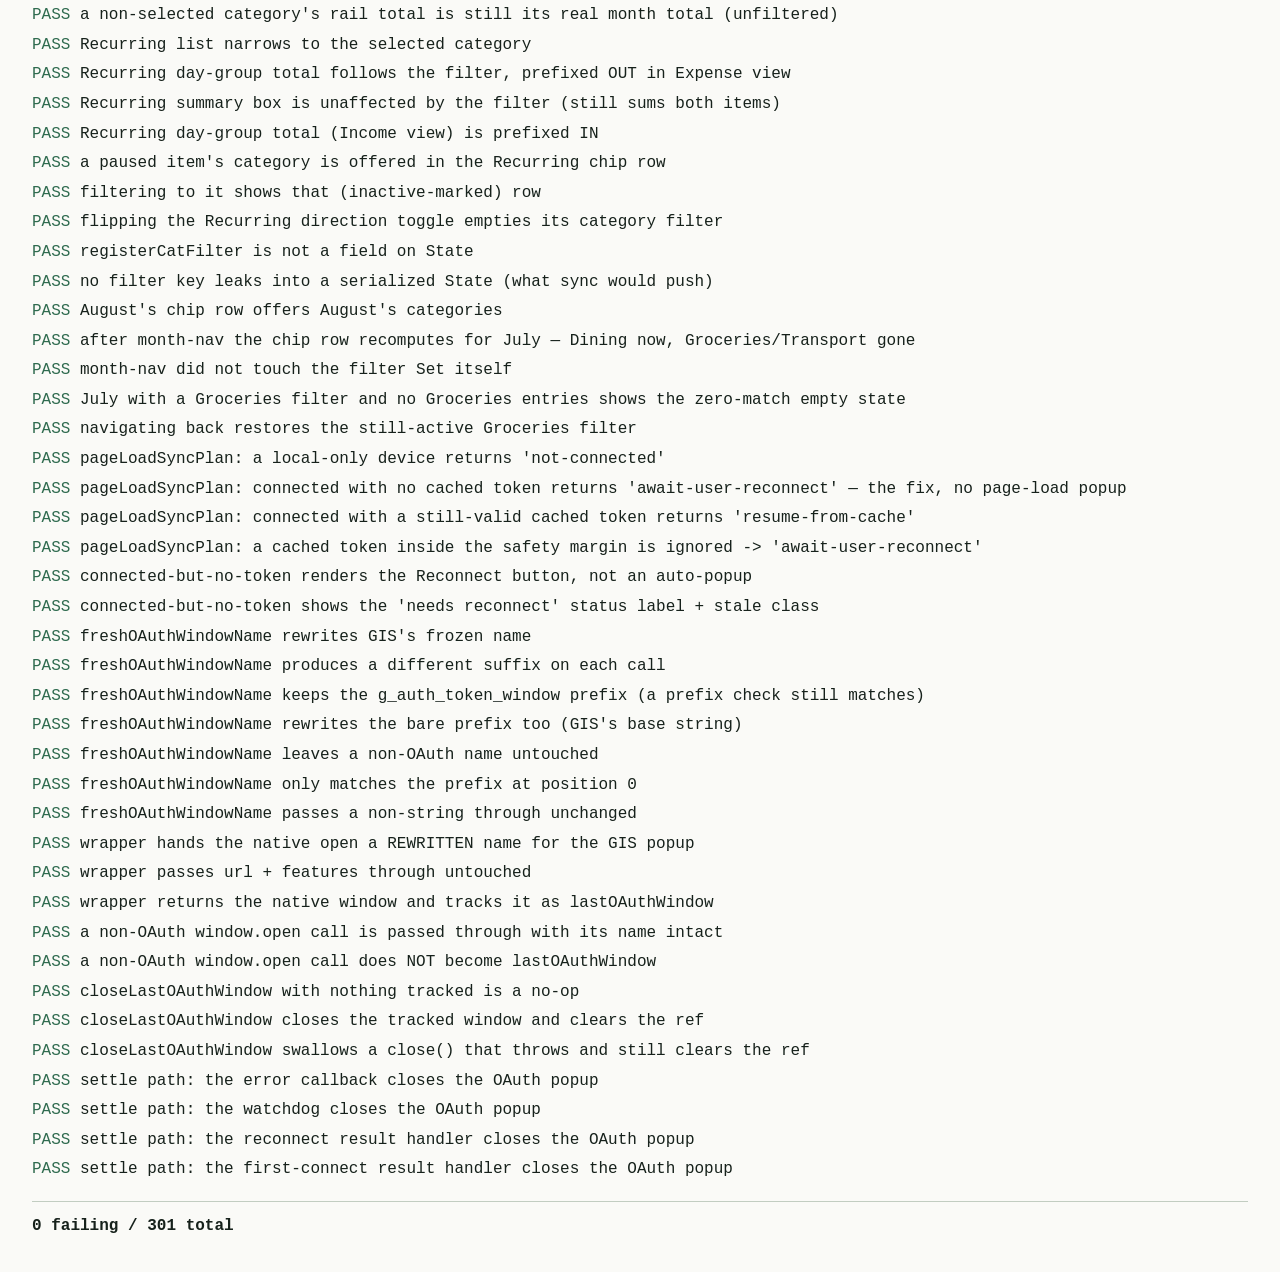
==== commit 44e2a65c: "Force GIS to open a fresh OAuth popup window every time Follow-up to 544d987. That fix removed the *" ====
--- a/money-ledger-selftest.html
+++ b/money-ledger-selftest.html
@@ -2246,6 +2246,115 @@
       status.className.indexOf("stale")!==-1);
   })();
 
+  /* 94. (2026-08-31) freshOAuthWindowName: GIS's frozen popup window name
+     gets a unique suffix per call (so window.open can't retarget a stale
+     tab); every other name is returned untouched. */
+  (function(){
+    if (typeof H.freshOAuthWindowName !== "function") {
+      assert("freshOAuthWindowName is exposed on the test hook (fail-first guard)", false);
+      return;
+    }
+    var f=H.freshOAuthWindowName;
+    var a=f("g_auth_token_window_abc123");
+    var b=f("g_auth_token_window_abc123");
+    assert("freshOAuthWindowName rewrites GIS's frozen name",
+      a!=="g_auth_token_window_abc123" && a.indexOf("g_auth_token_window_abc123.")===0);
+    assert("freshOAuthWindowName produces a different suffix on each call",
+      a!==b);
+    assert("freshOAuthWindowName keeps the g_auth_token_window prefix (a prefix check still matches)",
+      a.indexOf("g_auth_token_window")===0 && b.indexOf("g_auth_token_window")===0);
+    assert("freshOAuthWindowName rewrites the bare prefix too (GIS's base string)",
+      f("g_auth_token_window")!=="g_auth_token_window" &&
+      f("g_auth_token_window").indexOf("g_auth_token_window.")===0);
+    assert("freshOAuthWindowName leaves a non-OAuth name untouched",
+      f("someModal")==="someModal" && f("_blank")==="_blank" && f("")==="");
+    assert("freshOAuthWindowName only matches the prefix at position 0",
+      f("xg_auth_token_window")==="xg_auth_token_window");
+    assert("freshOAuthWindowName passes a non-string through unchanged",
+      f(undefined)===undefined && f(null)===null && f(123)===123);
+  })();
+
+  /* 95. (2026-08-31) openOAuthAwareWindow: the window.open wrapper rewrites
+     only GIS's popup name, passes everything else straight through, and
+     tracks lastOAuthWindow ONLY for the GIS popup. Driven with a spy
+     native-open so no real window is created. */
+  (function(){
+    if (typeof H.openOAuthAwareWindow !== "function" || typeof H.setNativeWindowOpen !== "function") {
+      assert("openOAuthAwareWindow + setNativeWindowOpen exposed (fail-first guard)", false);
+      return;
+    }
+    H.resetState();
+    var calls=[];
+    var fakeWin={ closed:false, close:function(){ this.closed=true; } };
+    H.setNativeWindowOpen(function(url,name,features){ calls.push({url:url,name:name,features:features}); return fakeWin; });
+
+    var r1=H.openOAuthAwareWindow("https://accounts.google.com/x","g_auth_token_window_zz","width=500");
+    assert("wrapper hands the native open a REWRITTEN name for the GIS popup",
+      calls[0].name!=="g_auth_token_window_zz" && calls[0].name.indexOf("g_auth_token_window_zz.")===0);
+    assert("wrapper passes url + features through untouched",
+      calls[0].url==="https://accounts.google.com/x" && calls[0].features==="width=500");
+    assert("wrapper returns the native window and tracks it as lastOAuthWindow",
+      r1===fakeWin && H.getLastOAuthWindow()===fakeWin);
+
+    var other={ closed:false, close:function(){ this.closed=true; } };
+    H.setNativeWindowOpen(function(url,name,features){ calls.push({url:url,name:name,features:features}); return other; });
+    H.openOAuthAwareWindow("https://example.com","plainModal","");
+    assert("a non-OAuth window.open call is passed through with its name intact",
+      calls[1].name==="plainModal");
+    assert("a non-OAuth window.open call does NOT become lastOAuthWindow",
+      H.getLastOAuthWindow()===fakeWin);
+
+    H.setNativeWindowOpen(null);
+    H.setLastOAuthWindow(null);
+  })();
+
+  /* 96. (2026-08-31) closeLastOAuthWindow closes the tracked popup and
+     nulls it, tolerates a close() that throws, and is invoked by every
+     settle path: the error callback, the watchdog, and the shared
+     success/failure handler (both connect and reconnect). */
+  (function(){
+    if (typeof H.closeLastOAuthWindow !== "function" ||
+        typeof H.driveAuthErrorCallback !== "function" ||
+        typeof H.onDriveAuthWatchdogFired !== "function" ||
+        typeof H.handleDriveAuthResult !== "function") {
+      assert("close/settle helpers exposed on the test hook (fail-first guard)", false);
+      return;
+    }
+    H.resetState();
+    var s=H.getState(); s.settings.currency="DKK"; H.setState(s);
+    function fw(){ return { closed:false, close:function(){ this.closed=true; } }; }
+
+    H.setLastOAuthWindow(null);
+    var threw=false; try { H.closeLastOAuthWindow(); } catch(e){ threw=true; }
+    assert("closeLastOAuthWindow with nothing tracked is a no-op", !threw);
+
+    var w1=fw(); H.setLastOAuthWindow(w1); H.closeLastOAuthWindow();
+    assert("closeLastOAuthWindow closes the tracked window and clears the ref",
+      w1.closed===true && H.getLastOAuthWindow()===null);
+
+    var w2={ closed:false, close:function(){ throw new Error("browser refused"); } };
+    H.setLastOAuthWindow(w2);
+    var threw2=false; try { H.closeLastOAuthWindow(); } catch(e){ threw2=true; }
+    assert("closeLastOAuthWindow swallows a close() that throws and still clears the ref",
+      !threw2 && H.getLastOAuthWindow()===null);
+
+    var e1=fw(); H.setLastOAuthWindow(e1); H.driveAuthErrorCallback({type:"popup_closed"});
+    assert("settle path: the error callback closes the OAuth popup",
+      e1.closed===true && H.getLastOAuthWindow()===null);
+
+    var e2=fw(); H.setLastOAuthWindow(e2); H.onDriveAuthWatchdogFired();
+    assert("settle path: the watchdog closes the OAuth popup",
+      e2.closed===true && H.getLastOAuthWindow()===null);
+
+    var e3=fw(); H.setLastOAuthWindow(e3); H.handleDriveAuthResult({error:"access_denied"}, false);
+    assert("settle path: the reconnect result handler closes the OAuth popup",
+      e3.closed===true && H.getLastOAuthWindow()===null);
+
+    var e4=fw(); H.setLastOAuthWindow(e4); H.handleDriveAuthResult({error:"access_denied"}, true);
+    assert("settle path: the first-connect result handler closes the OAuth popup",
+      e4.closed===true && H.getLastOAuthWindow()===null);
+  })();
+
   return results;
 }
 })();
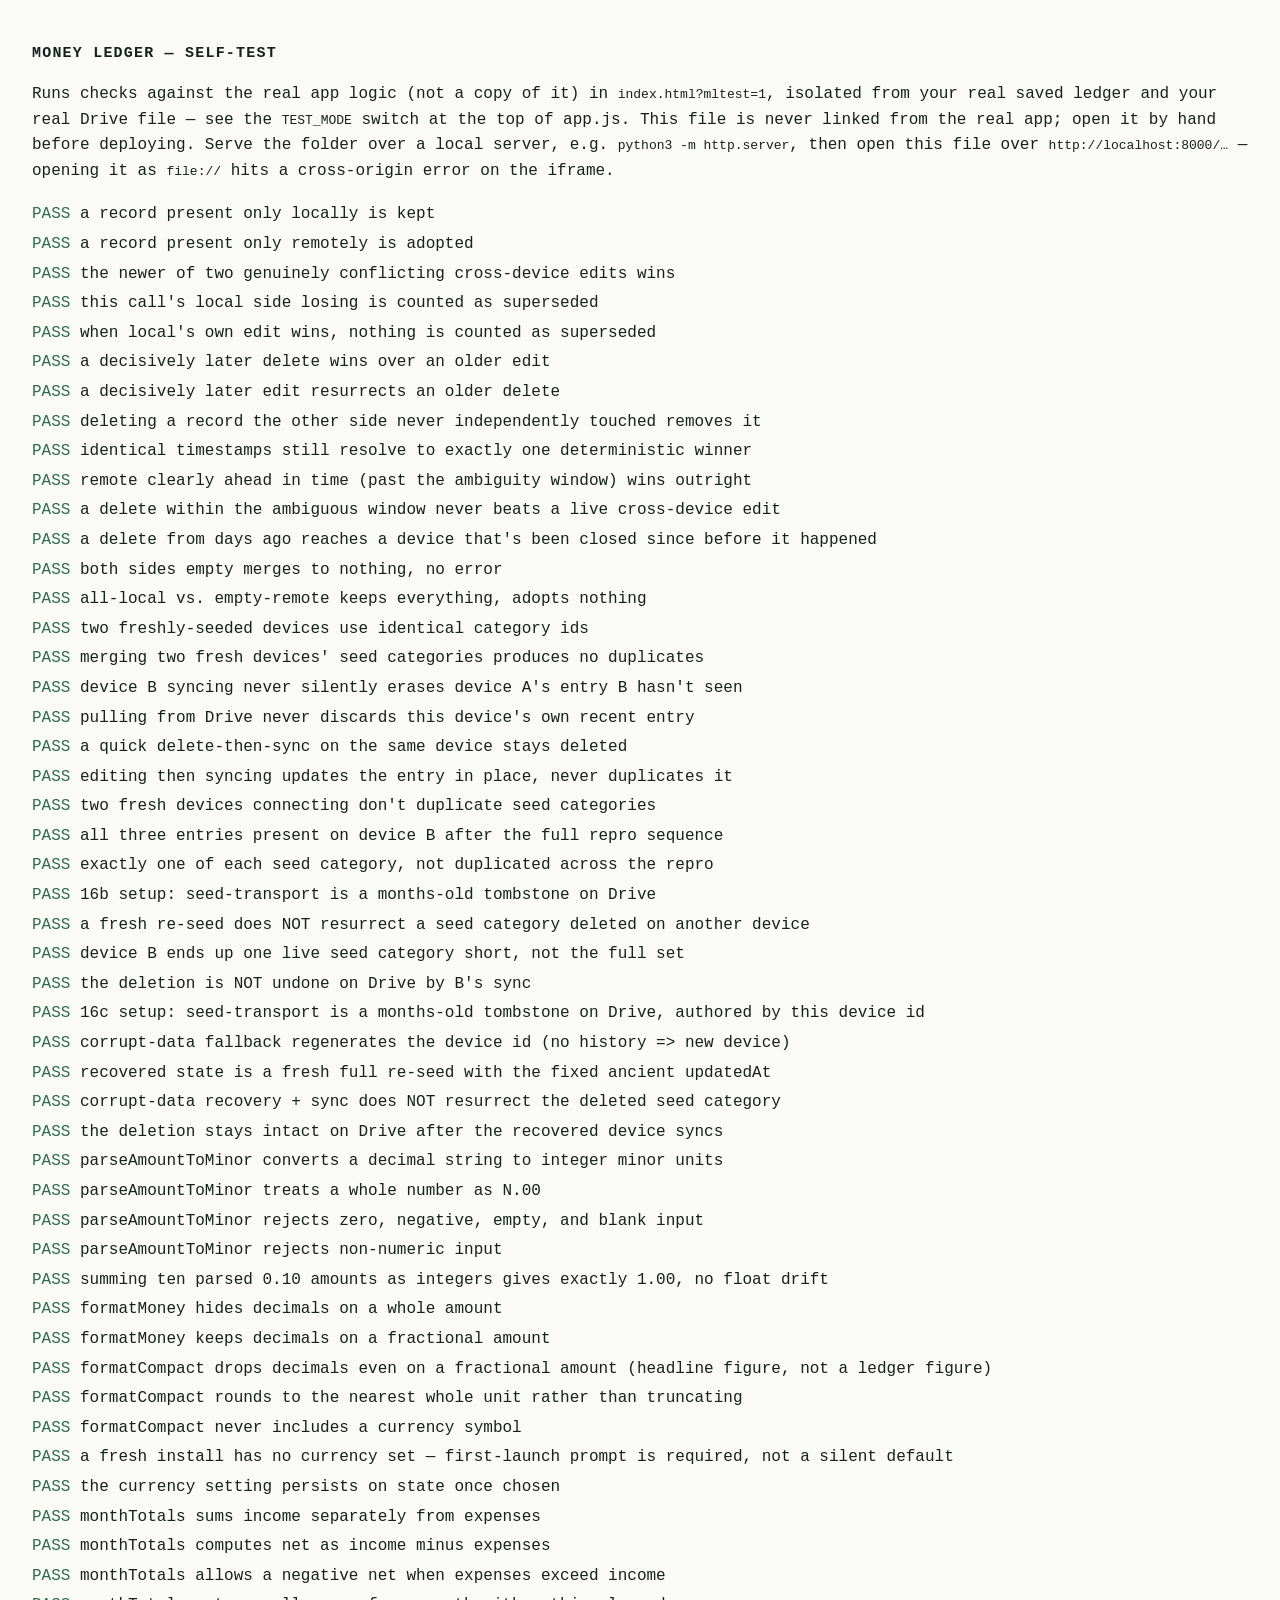
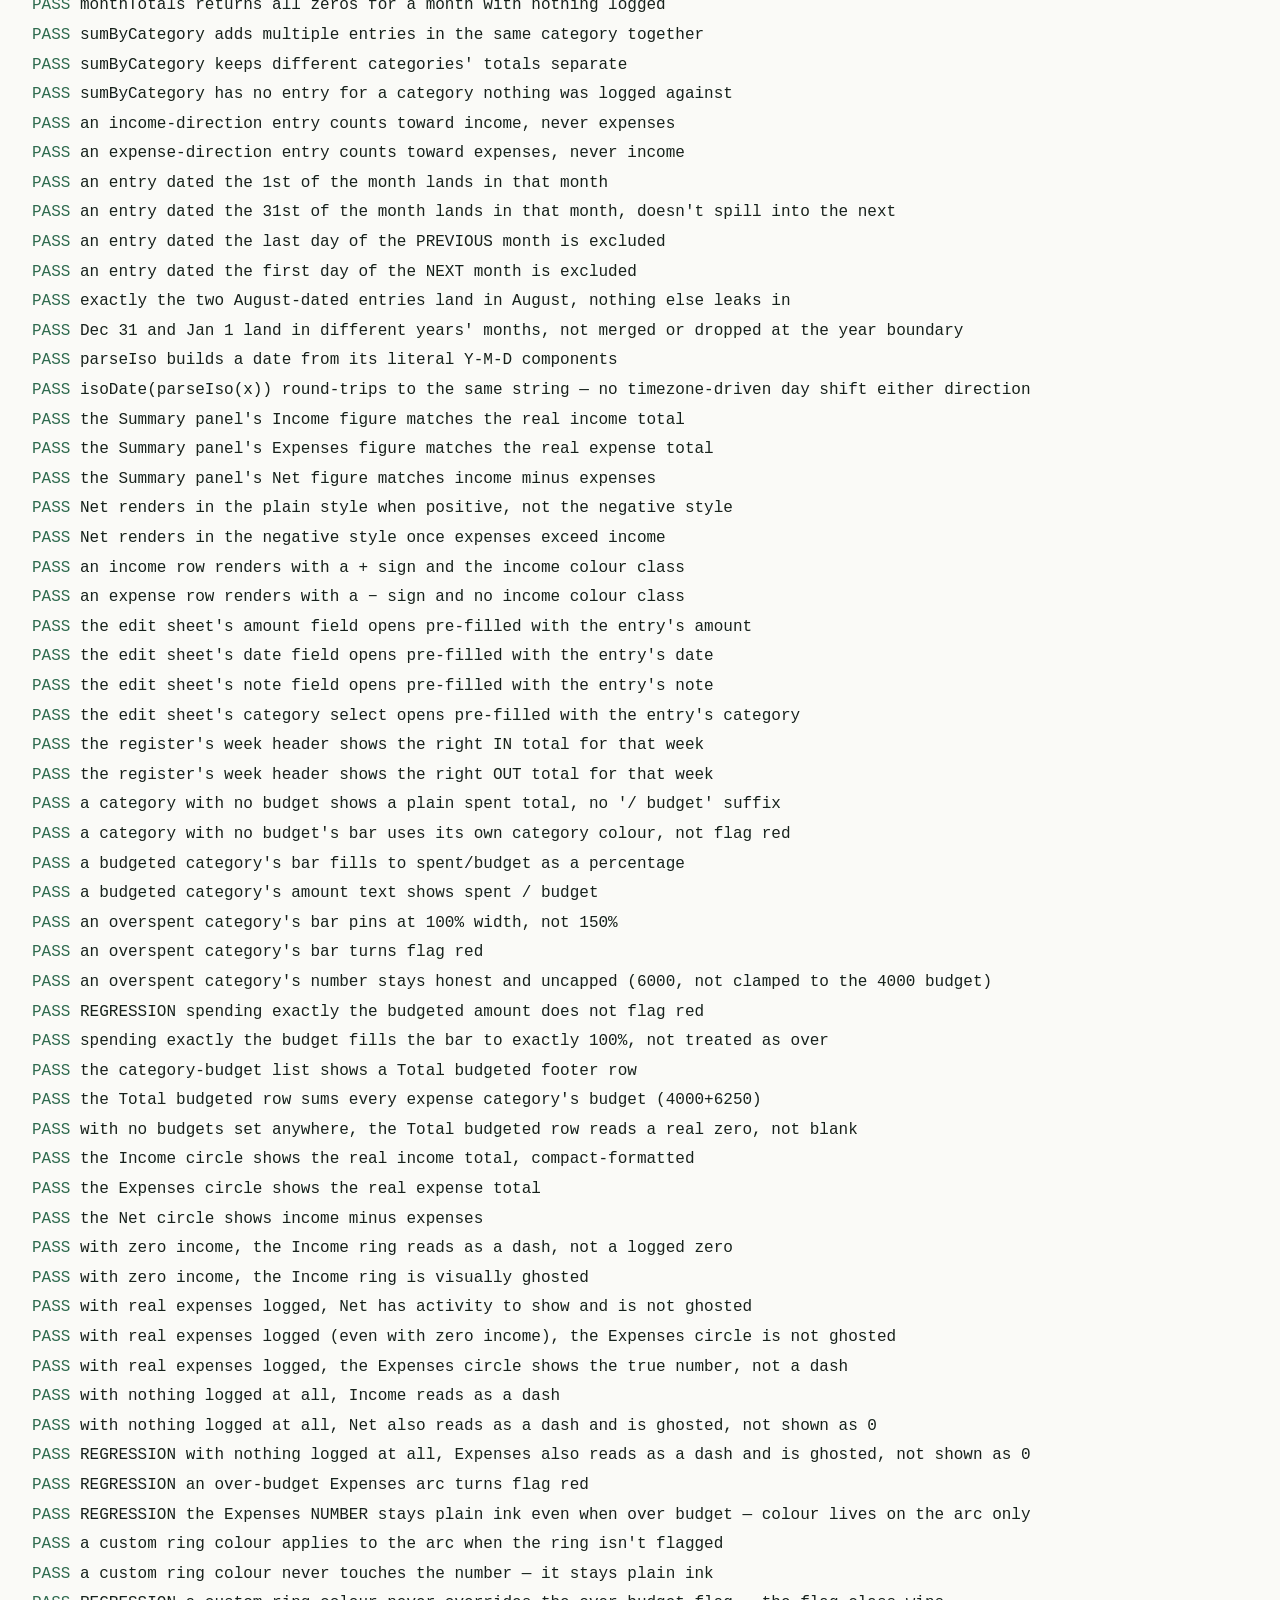
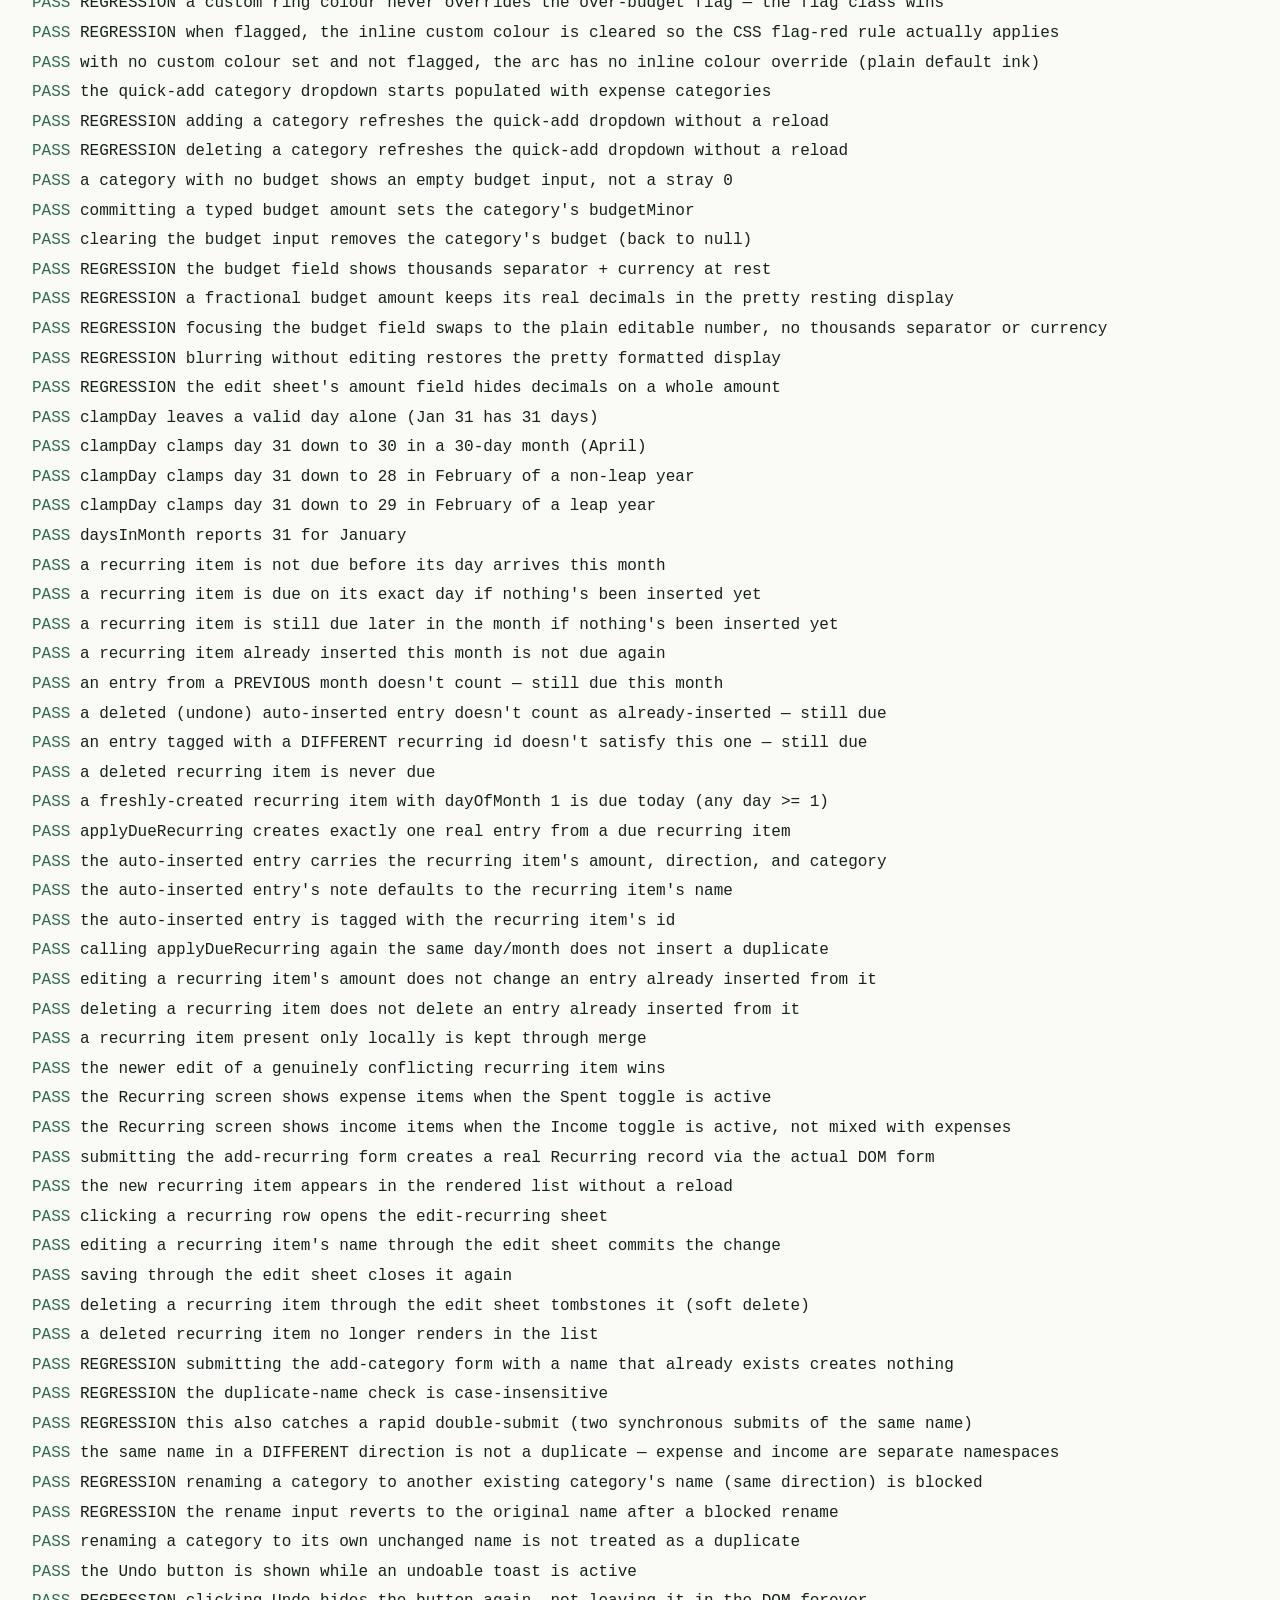
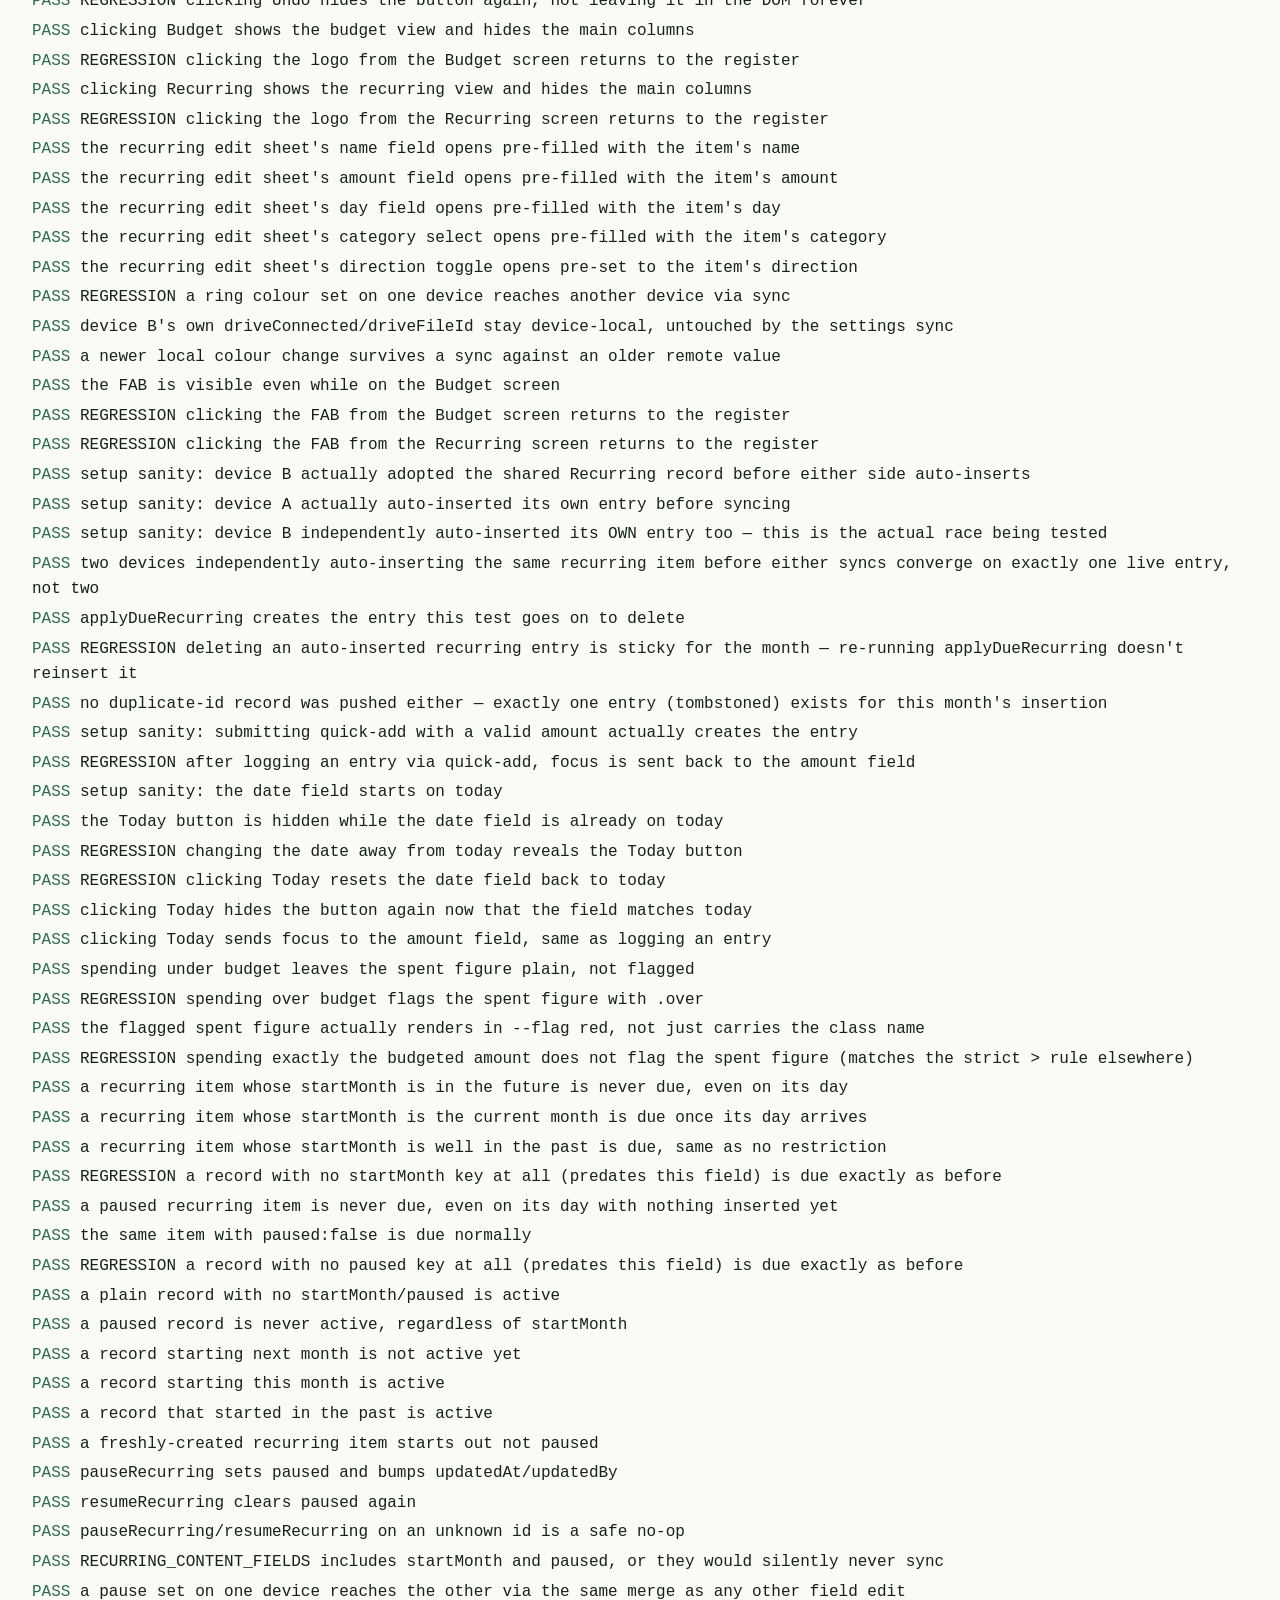
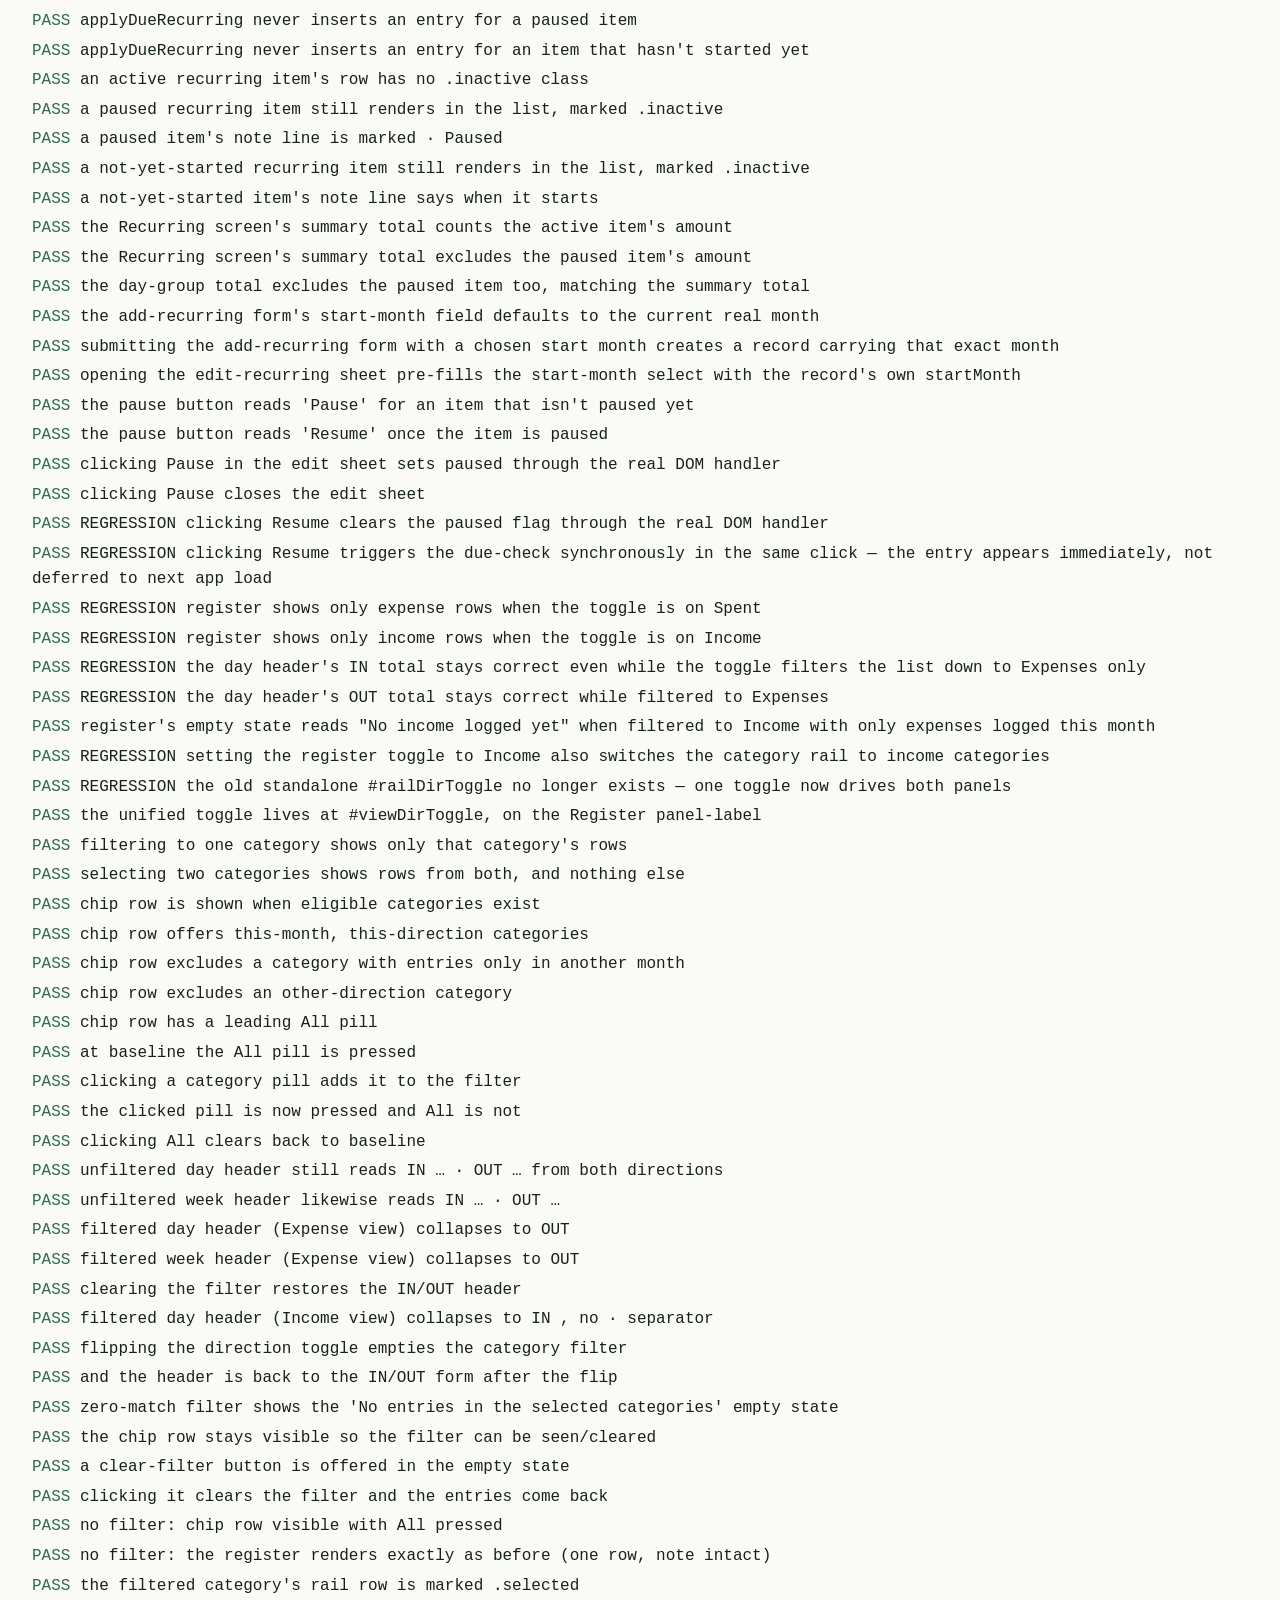
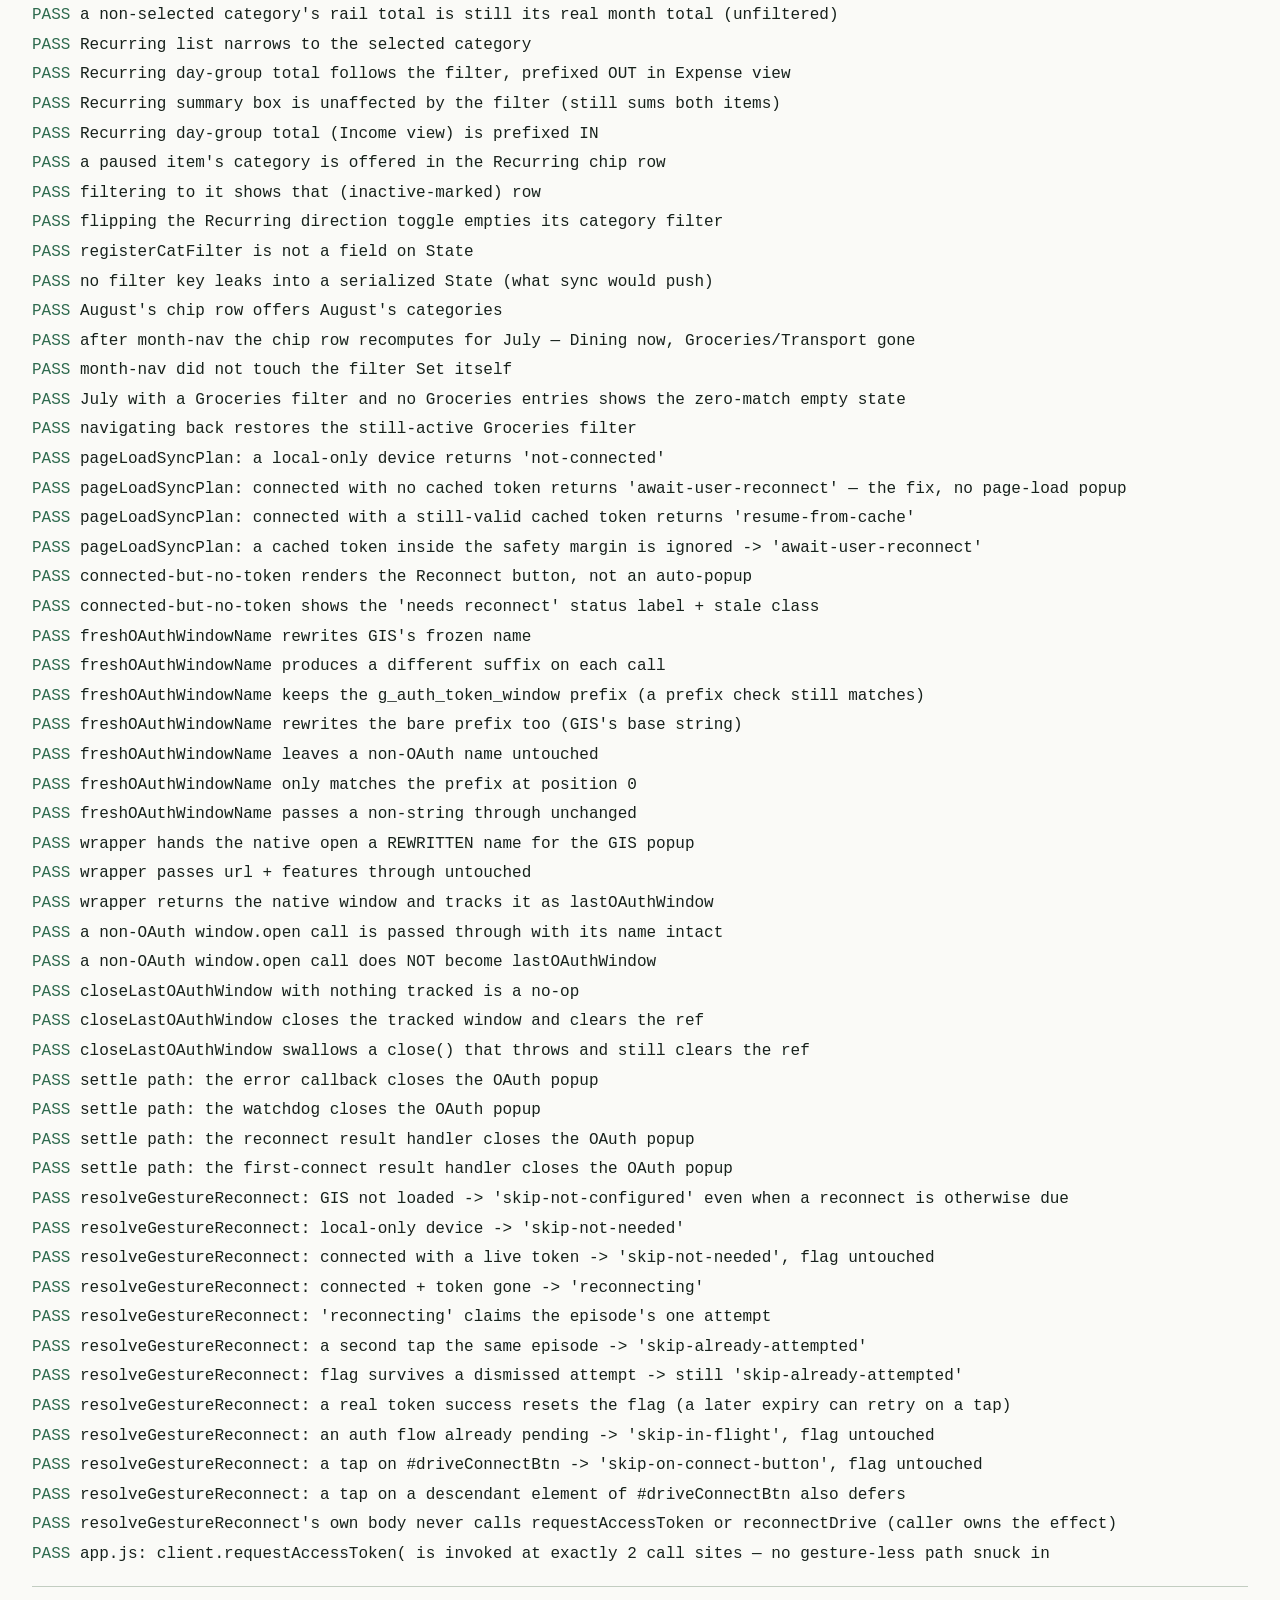
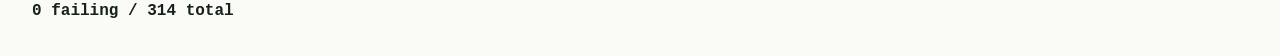
==== commit b64c21ab: "Add "tap anywhere to reconnect" for an expired Drive token When a Drive-connected device's ~1hr acce" ====
--- a/money-ledger-selftest.html
+++ b/money-ledger-selftest.html
@@ -2355,6 +2355,113 @@
       e4.closed===true && H.getLastOAuthWindow()===null);
   })();
 
+  /* 97. (2026-09-01) "Tap anywhere to reconnect": when a Drive-connected
+     device's ~1hr token has expired, the next real tap anywhere resolves
+     the reconnect — the buried settings-panel label is easy to miss.
+     resolveGestureReconnect is the extracted gating decision so this can be
+     asserted for every state without loading Google Identity Services. It
+     must green-light ONLY when connected + token gone, once per episode,
+     never while a flow is pending, never on the connect button itself — and
+     it must never itself reach an OAuth call (the caller fires
+     reconnectDrive(), which is the sole gesture-backed path, inheriting the
+     fresh-window-name wrapper from "General fixes 2026-08-31"). */
+  await (async function(){
+    if (typeof H.resolveGestureReconnect !== "function" ||
+        typeof H.getDriveReconnectAttempted !== "function" ||
+        typeof H.setDriveReconnectAttempted !== "function" ||
+        typeof H.armDriveAuthWatchdog !== "function" ||
+        typeof H.clearDriveAuthWatchdog !== "function") {
+      assert("resolveGestureReconnect + its test knobs are exposed (fail-first guard)", false);
+      return;
+    }
+    var w=d.defaultView, R=H.resolveGestureReconnect;
+    var savedGoogle=w.google;
+
+    // --- GIS not loaded: never acts, whatever the state
+    w.google=undefined;
+    H.resetState();
+    var s0=H.getState(); s0.settings.currency="DKK"; s0.settings.driveConnected=true; H.setState(s0);
+    H.clearDriveTokenCache();
+    assert("resolveGestureReconnect: GIS not loaded -> 'skip-not-configured' even when a reconnect is otherwise due",
+      R(null)==="skip-not-configured" && H.getDriveReconnectAttempted()===false);
+
+    w.google={ accounts:{ oauth2:{} } }; // present for the rest
+
+    // --- not needed: local-only device
+    H.resetState();
+    var s1=H.getState(); s1.settings.currency="DKK"; H.setState(s1);
+    assert("resolveGestureReconnect: local-only device -> 'skip-not-needed'",
+      R(null)==="skip-not-needed");
+
+    // --- not needed: connected WITH a live token (normal valid-token use — zero side effects)
+    H.resetState();
+    var s2=H.getState(); s2.settings.currency="DKK"; H.setState(s2);
+    H.testConnectDrive("fake-file");
+    assert("resolveGestureReconnect: connected with a live token -> 'skip-not-needed', flag untouched",
+      R(null)==="skip-not-needed" && H.getDriveReconnectAttempted()===false);
+
+    // --- connected, token gone: the green light, claiming the episode's one attempt
+    H.resetState();
+    var s3=H.getState(); s3.settings.currency="DKK"; s3.settings.driveConnected=true; H.setState(s3);
+    H.clearDriveTokenCache();
+    assert("resolveGestureReconnect: connected + token gone -> 'reconnecting'",
+      R(null)==="reconnecting");
+    assert("resolveGestureReconnect: 'reconnecting' claims the episode's one attempt",
+      H.getDriveReconnectAttempted()===true);
+
+    // --- one-shot: the very next tap no-ops until the attempt settles
+    assert("resolveGestureReconnect: a second tap the same episode -> 'skip-already-attempted'",
+      R(null)==="skip-already-attempted");
+
+    // --- a dismissed attempt leaves the flag set (no reprompt on the next tap)
+    H.driveAuthErrorCallback({type:"popup_closed"});
+    assert("resolveGestureReconnect: flag survives a dismissed attempt -> still 'skip-already-attempted'",
+      H.getDriveReconnectAttempted()===true && R(null)==="skip-already-attempted");
+
+    // --- a genuine token success re-arms it, so a LATER separate expiry can retry
+    H.setDriveReconnectAttempted(true);
+    await H.handleDriveAuthResult({ access_token:"tok-"+H.getDeviceId(), expires_in:3600 }, false);
+    assert("resolveGestureReconnect: a real token success resets the flag (a later expiry can retry on a tap)",
+      H.getDriveReconnectAttempted()===false);
+
+    // --- in-flight guard: a pending auth flow blocks a fresh trigger, flag untouched
+    H.resetState();
+    var s4=H.getState(); s4.settings.currency="DKK"; s4.settings.driveConnected=true; H.setState(s4);
+    H.clearDriveTokenCache();
+    H.armDriveAuthWatchdog();
+    assert("resolveGestureReconnect: an auth flow already pending -> 'skip-in-flight', flag untouched",
+      R(null)==="skip-in-flight" && H.getDriveReconnectAttempted()===false);
+    H.clearDriveAuthWatchdog();
+
+    // --- a tap on the connect button (or a child) defers to its own click handler
+    H.resetState();
+    var s5=H.getState(); s5.settings.currency="DKK"; s5.settings.driveConnected=true; H.setState(s5);
+    H.clearDriveTokenCache();
+    var btn=d.getElementById("driveConnectBtn");
+    assert("resolveGestureReconnect: a tap on #driveConnectBtn -> 'skip-on-connect-button', flag untouched",
+      R(btn)==="skip-on-connect-button" && H.getDriveReconnectAttempted()===false);
+    var inner=d.createElement("span"); btn.appendChild(inner); // future-proof: button gains inner markup
+    assert("resolveGestureReconnect: a tap on a descendant element of #driveConnectBtn also defers",
+      R(inner)==="skip-on-connect-button");
+    btn.removeChild(inner);
+
+    // --- structural invariant: the decision function never itself reaches an
+    //     OAuth call, and app.js invokes requestAccessToken at exactly the
+    //     two gesture-backed call sites (connectDrive + reconnectDrive) — a
+    //     third would mean a new, possibly gesture-less, path.
+    assert("resolveGestureReconnect's own body never calls requestAccessToken or reconnectDrive (caller owns the effect)",
+      R.toString().indexOf("requestAccessToken")===-1 && R.toString().indexOf("reconnectDrive")===-1);
+    var src=await w.fetch("app.js").then(function(r){ return r.text(); });
+    assert("app.js: client.requestAccessToken( is invoked at exactly 2 call sites — no gesture-less path snuck in",
+      (src.match(/client\.requestAccessToken\(/g)||[]).length===2);
+
+    // restore
+    w.google=savedGoogle;
+    H.clearDriveAuthWatchdog();
+    H.setDriveReconnectAttempted(false);
+    H.resetState();
+  })();
+
   return results;
 }
 })();
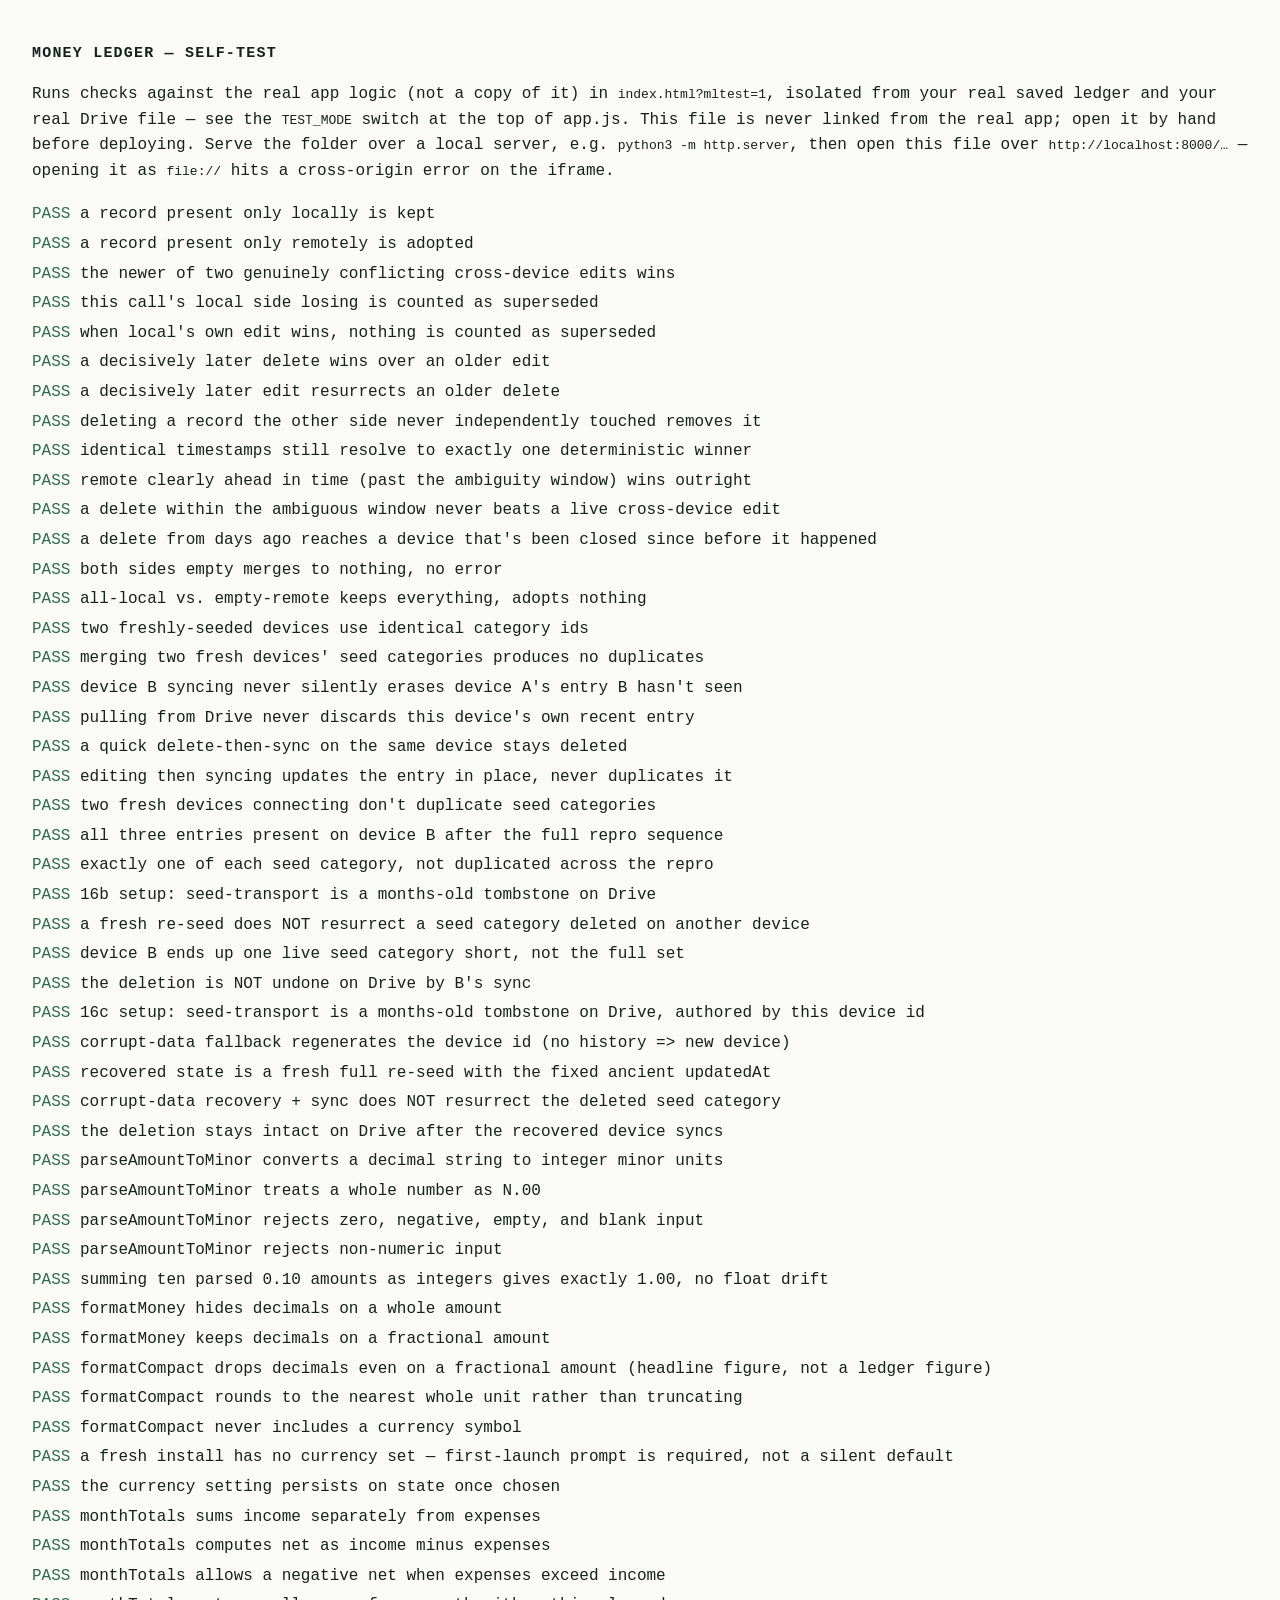
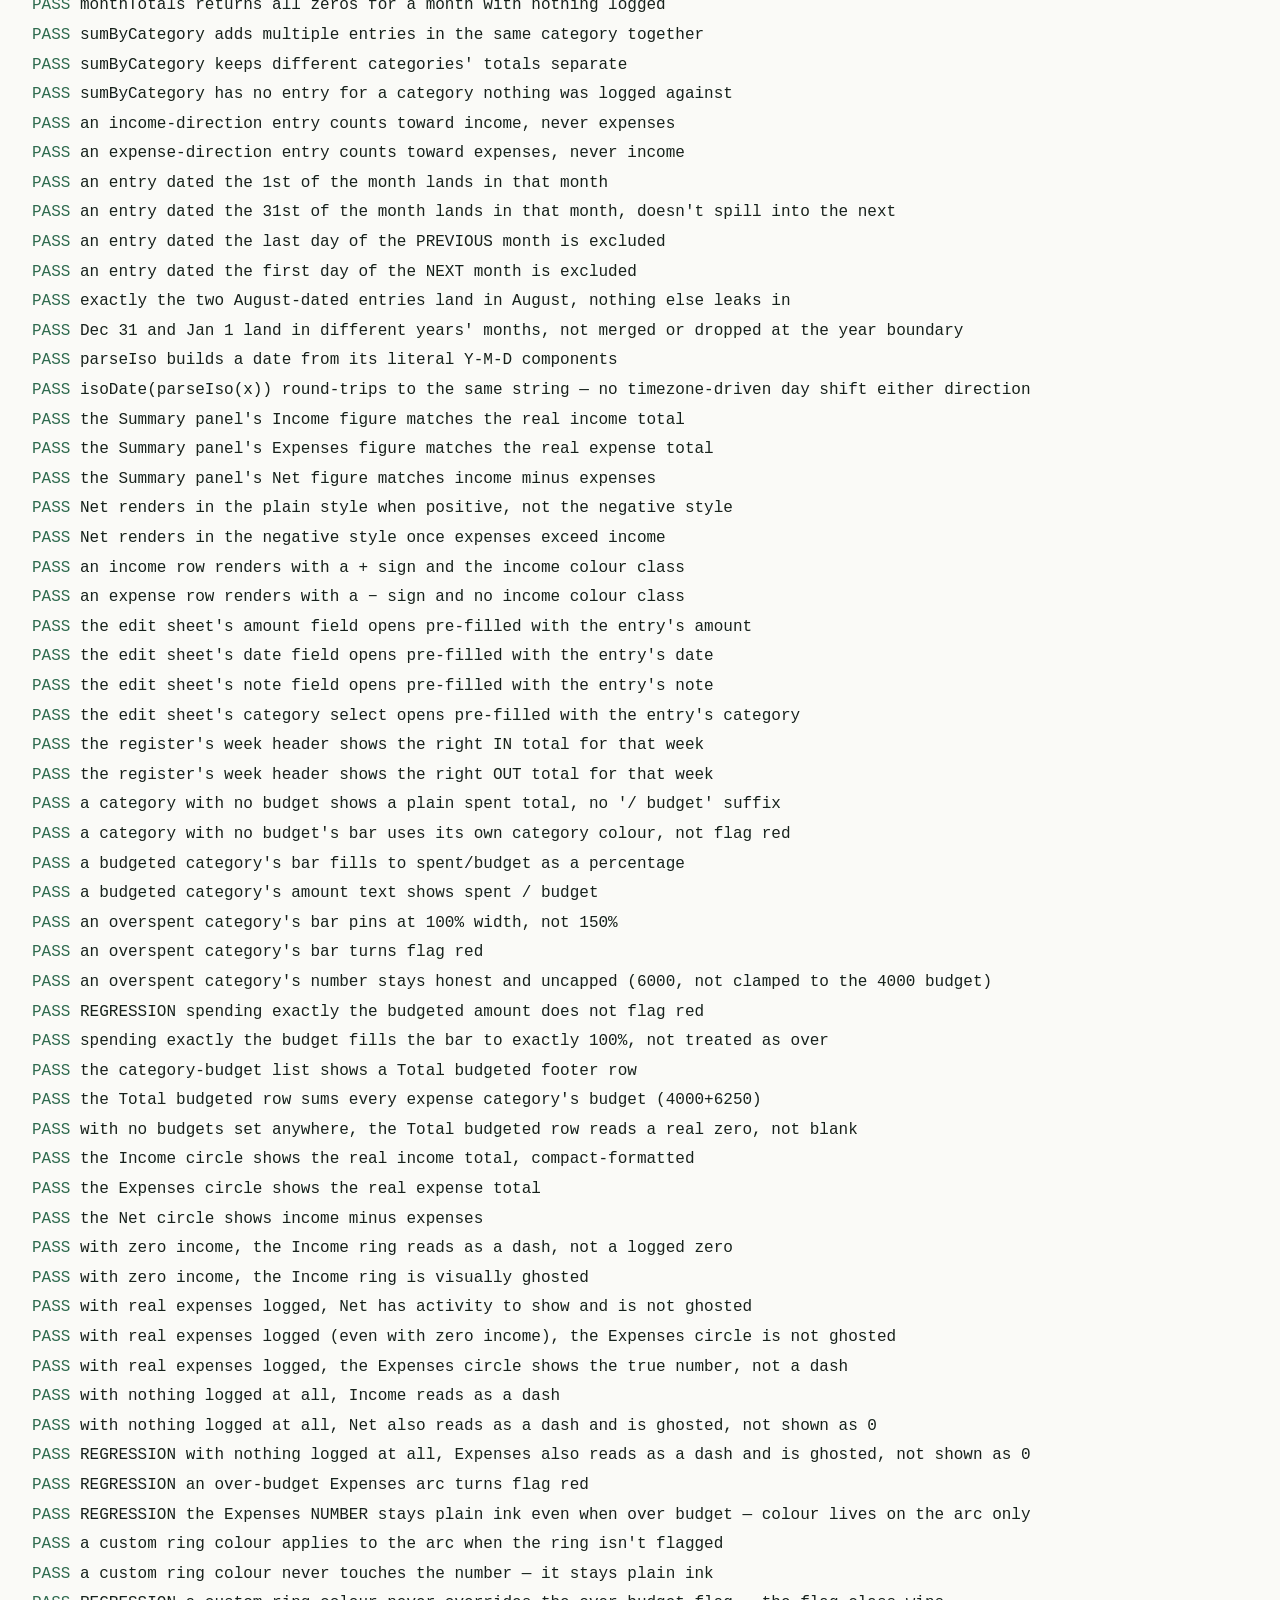
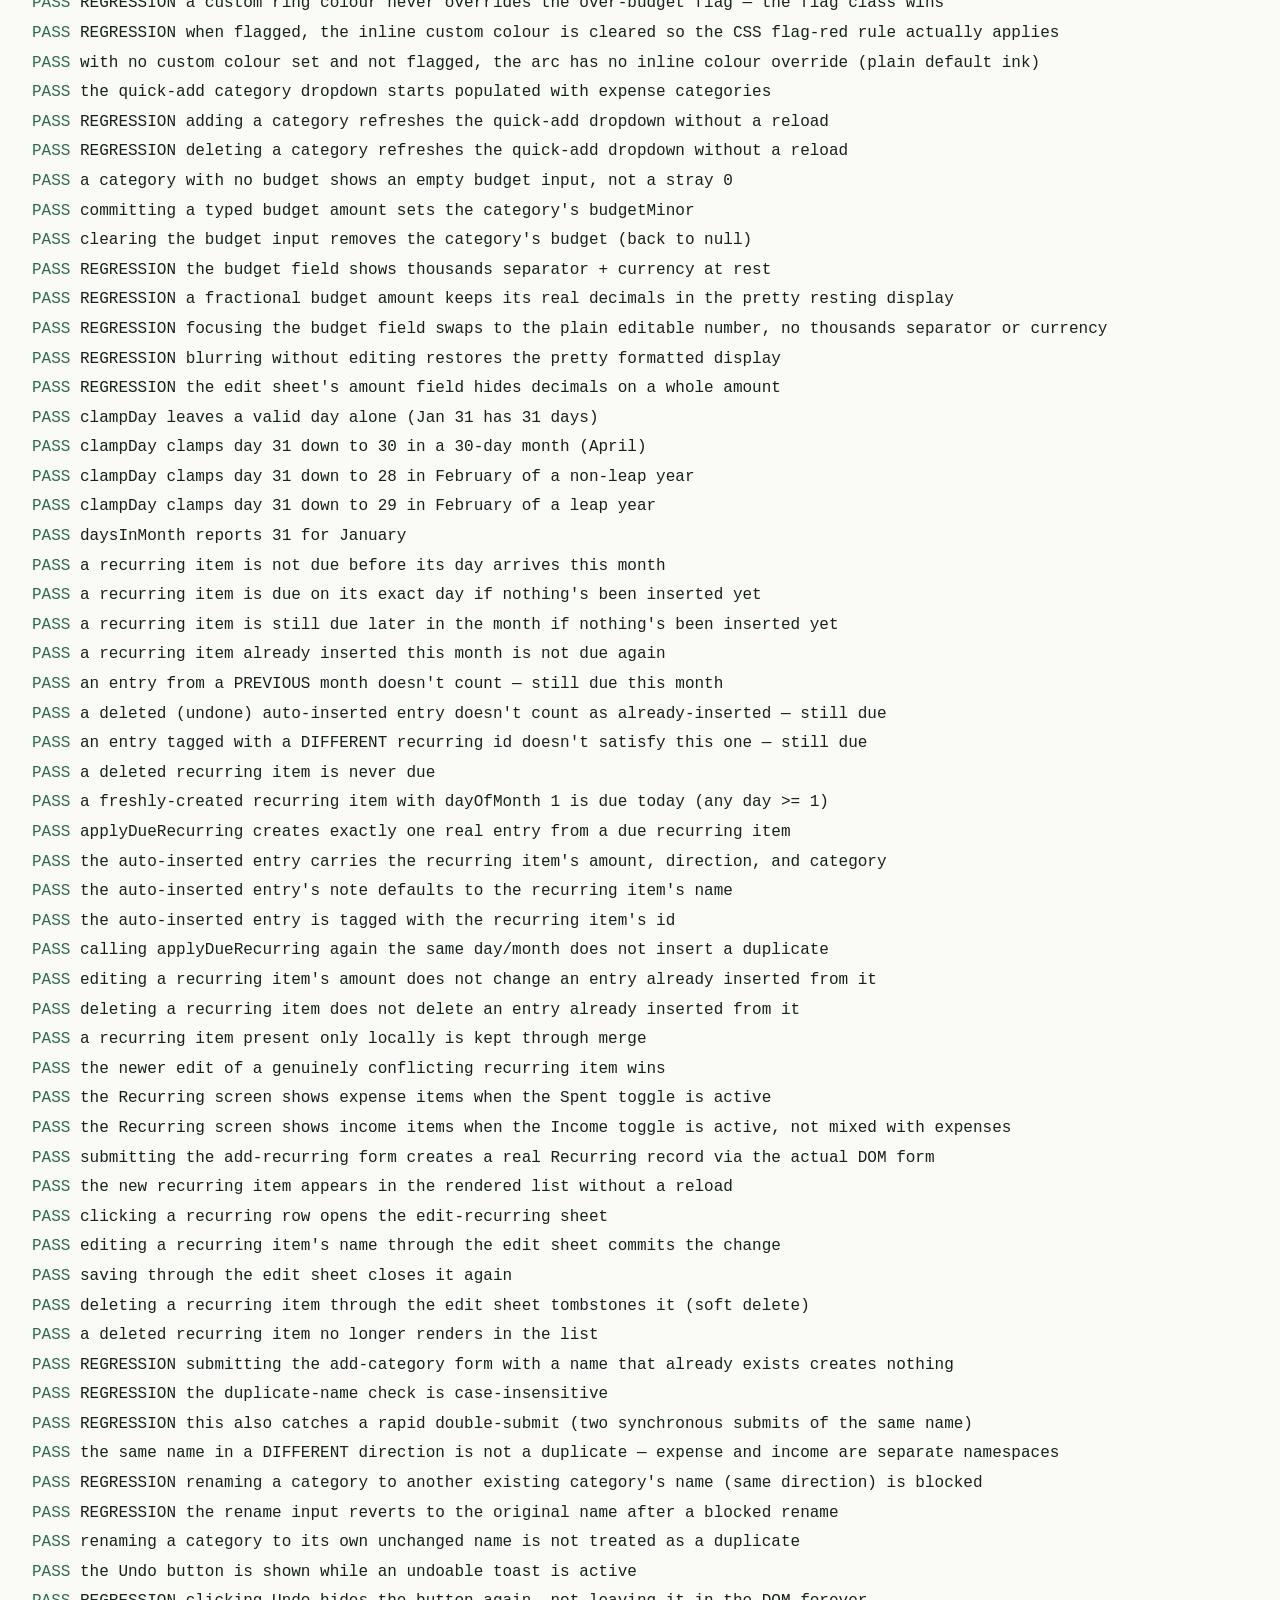
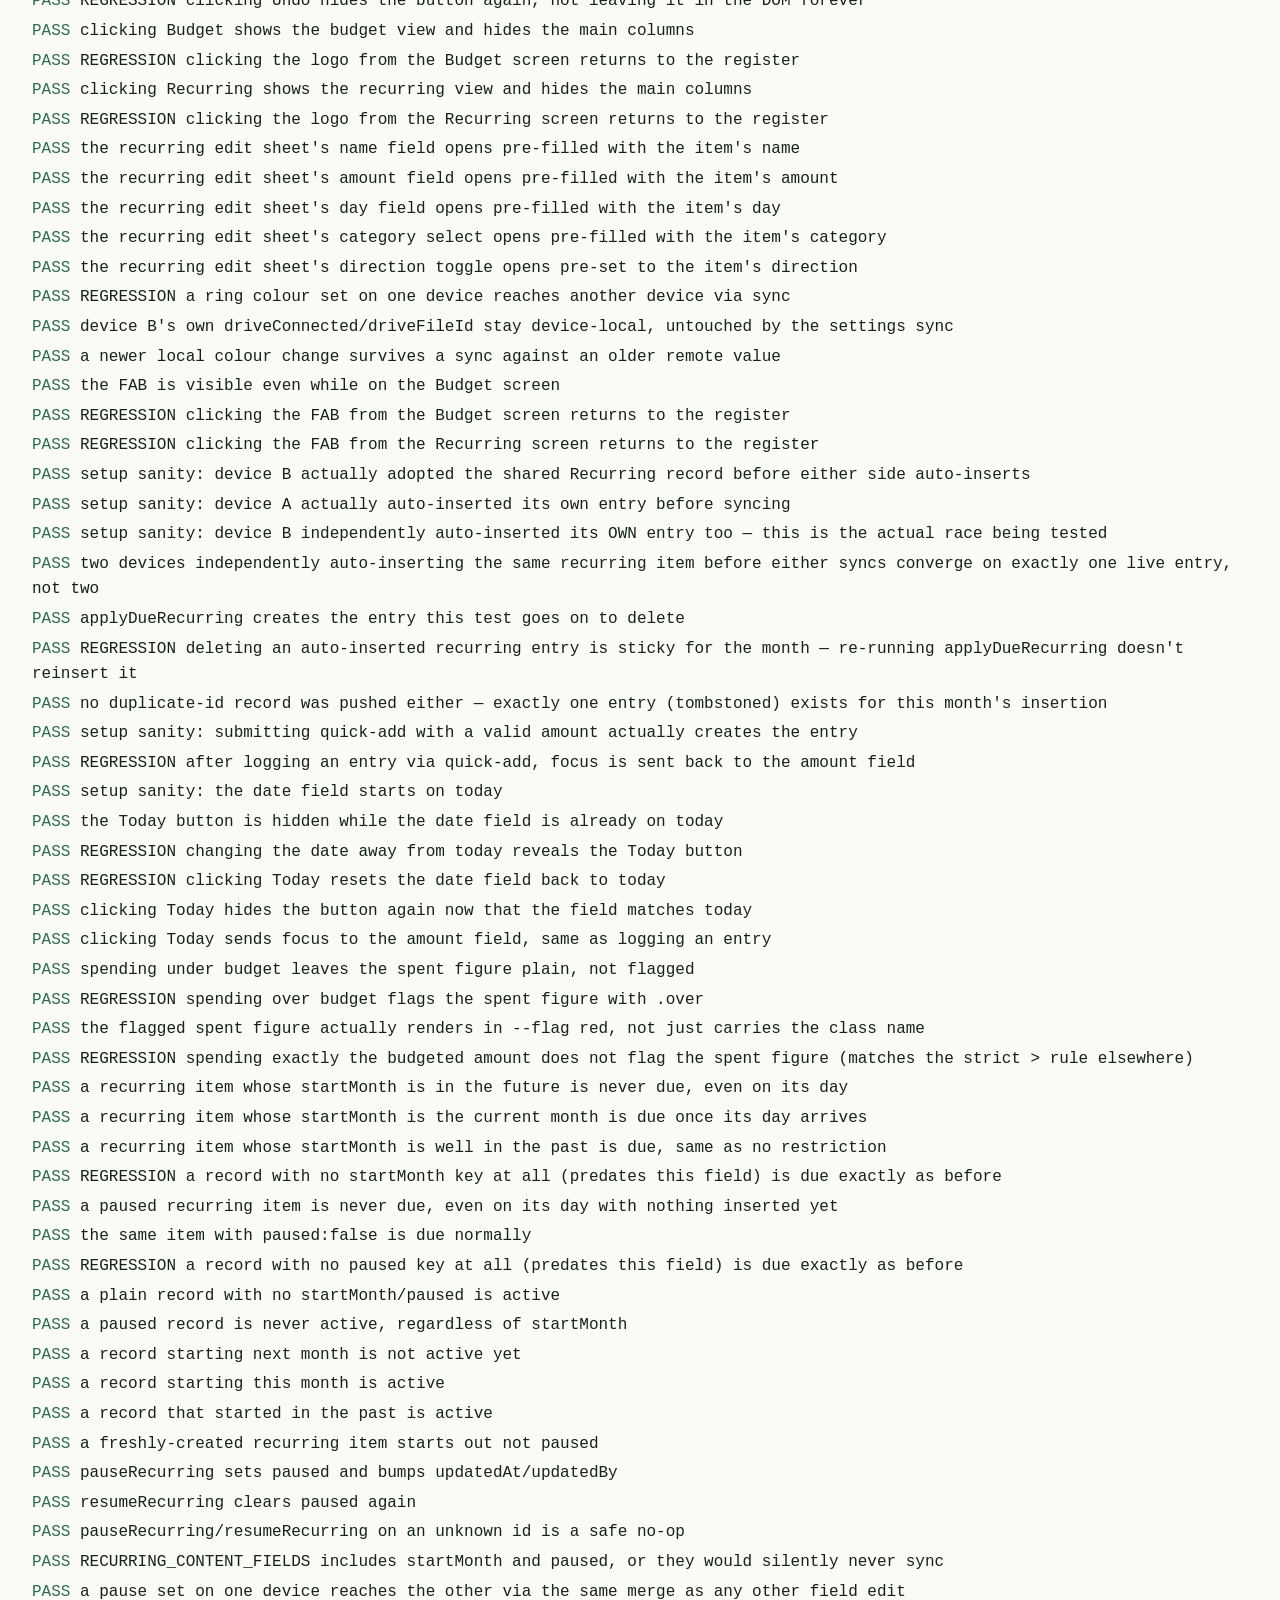
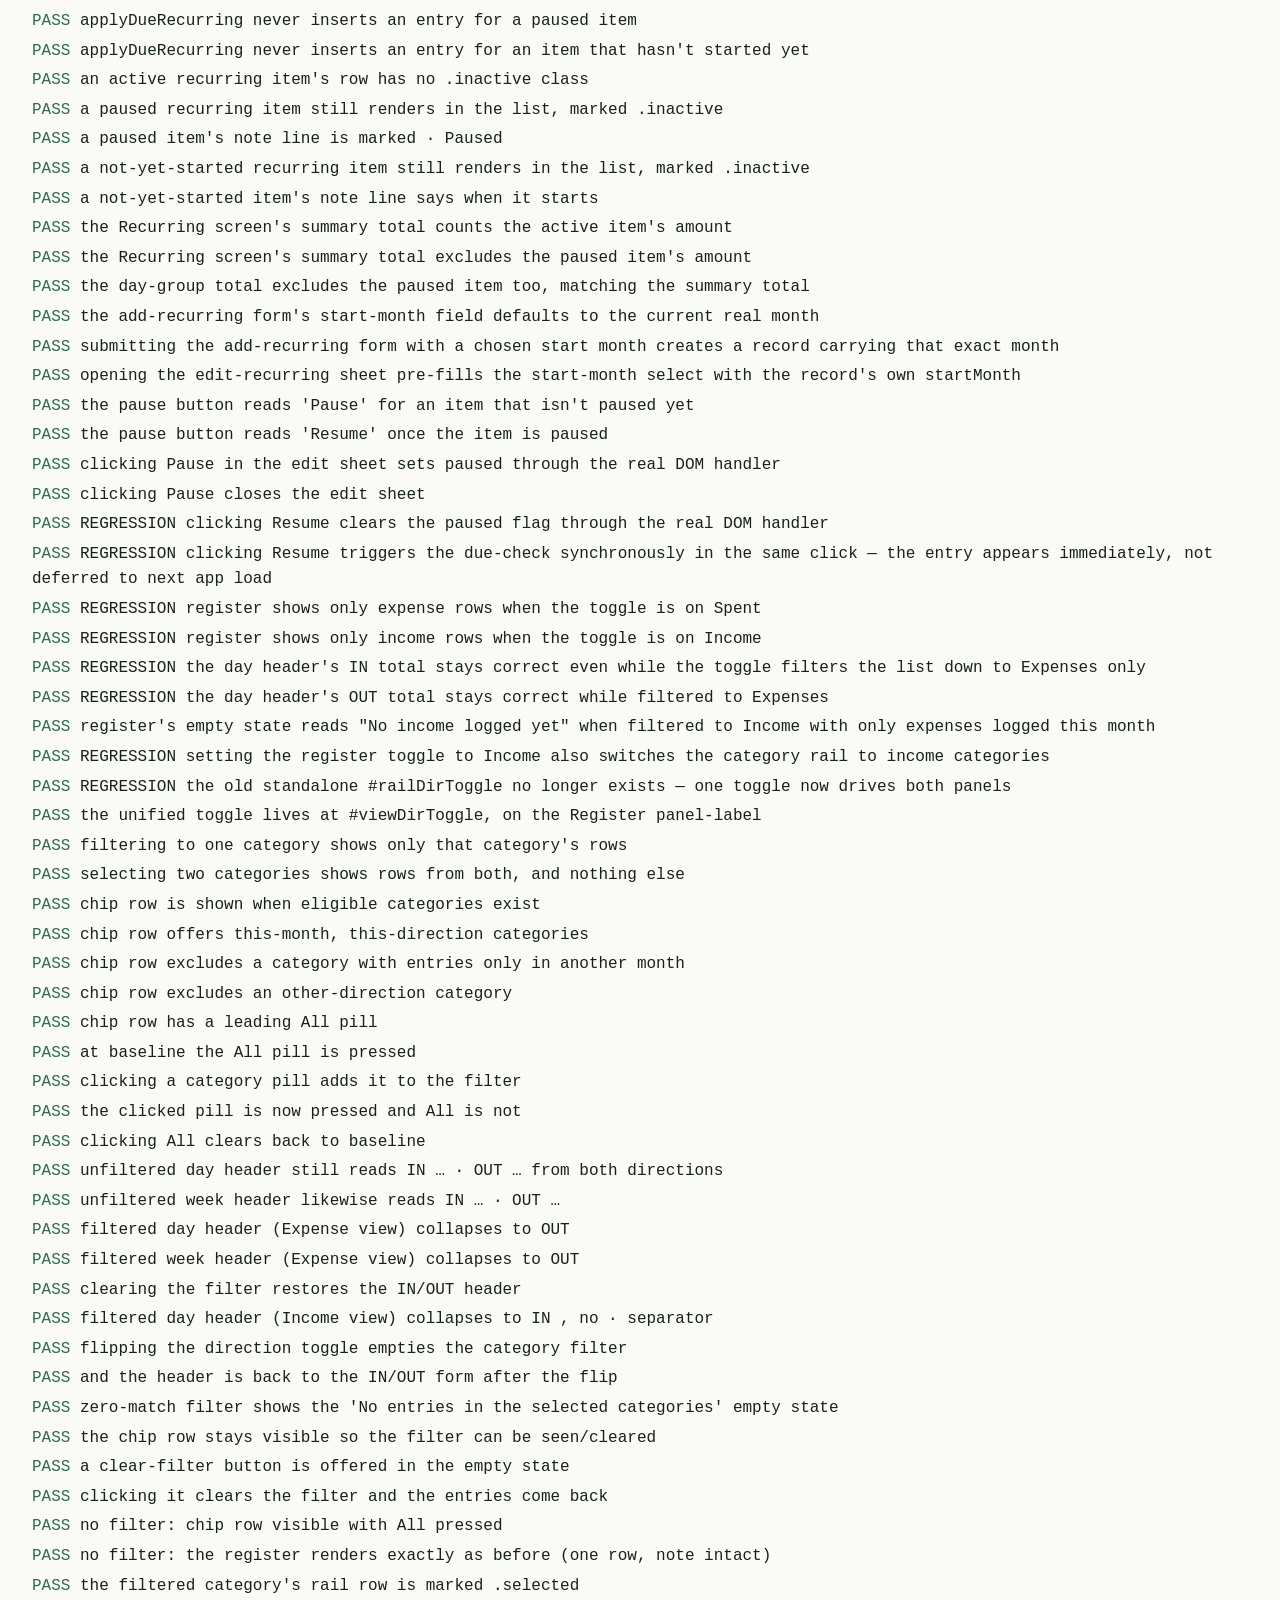
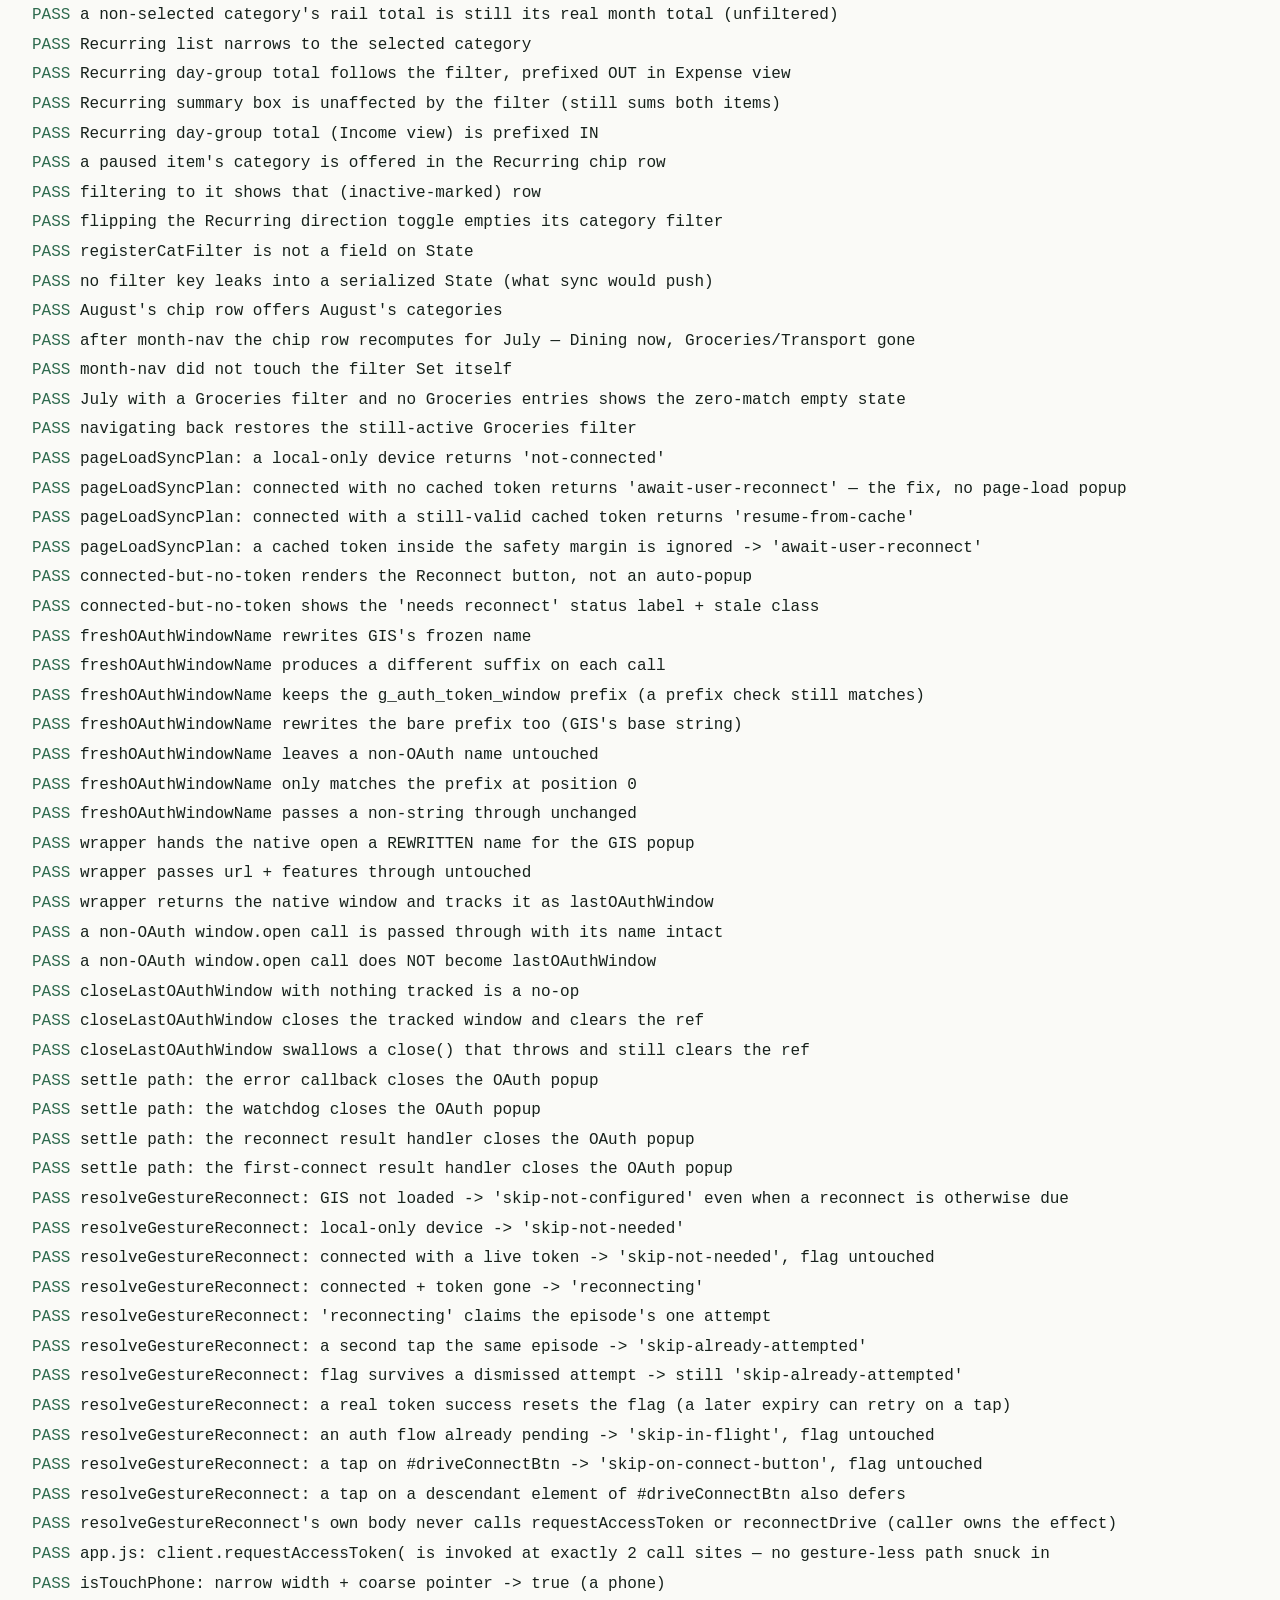
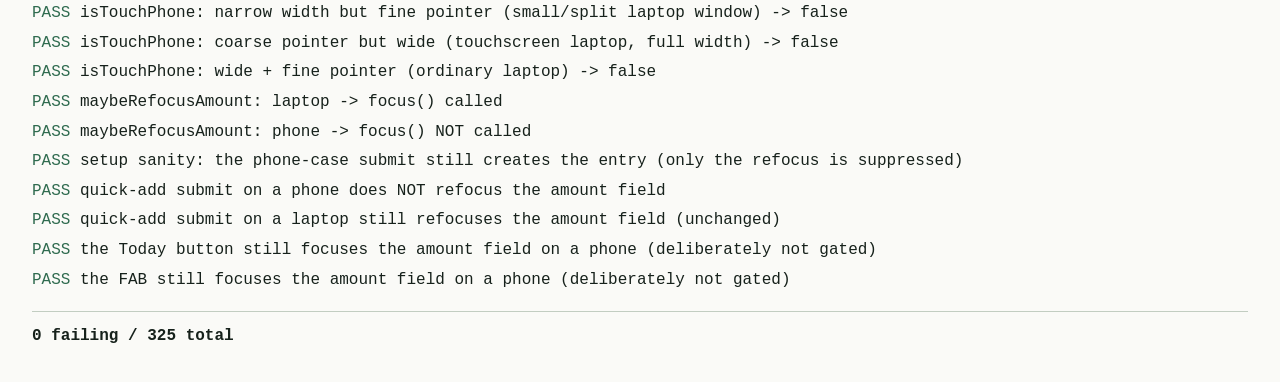
==== commit 2938a06b: "Suppress the post-log amount-field refocus on phones only After a quick-add submit the handler refoc" ====
--- a/money-ledger-selftest.html
+++ b/money-ledger-selftest.html
@@ -1494,8 +1494,15 @@
      in this file to invoke real app code without depending on real
      browser focus/rendering behavior — it proves the app CALLED
      qaAmount.focus(), which is what the fix actually does, regardless of
-     whether the hidden iframe honors it visibly. */
-  (function(){
+     whether the hidden iframe honors it visibly.
+     matchMedia is stubbed to the laptop case (fine pointer) for the whole
+     block: the post-log refocus is phone-suppressed as of 2026-09-01 (see
+     block 98 / "Quick-add design decisions"), so this base-behavior
+     assertion must pin the non-phone environment rather than depend on
+     whatever pointer/width the suite happens to run under. */
+  (function(){
+    var w=d.defaultView, realMM=w.matchMedia;
+    w.matchMedia=function(q){ return { matches:false, media:q }; }; // never a phone
     H.resetState(); H.setView(2026,7);
     var s=H.getState(); s.settings.currency="DKK"; H.setState(s);
     H.renderAll();
@@ -1508,6 +1515,7 @@
     amountEl.focus=function(){ focusCalls++; return realFocus.apply(this,arguments); };
     d.getElementById("quickaddForm").dispatchEvent(new (d.defaultView.Event)("submit",{cancelable:true}));
     amountEl.focus=realFocus;
+    w.matchMedia=realMM;
     assert("setup sanity: submitting quick-add with a valid amount actually creates the entry",
       H.getState().entries.some(function(e){return e.note==="Coffee" && e.amountMinor===4200;}));
     assert("REGRESSION after logging an entry via quick-add, focus is sent back to the amount field",
@@ -2462,6 +2470,86 @@
     H.resetState();
   })();
 
+  /* 98. (2026-09-01) The post-log amount-field auto-focus is suppressed on
+     phones only: isTouchPhone() === matchMedia("(max-width:1000px) and
+     (pointer:coarse)").matches — BOTH clauses. A laptop (incl. a narrow /
+     split-screen window, or a touchscreen laptop still driven by its
+     trackpad) fails at least one clause and keeps the refocus; a false
+     positive there breaks rapid keyboard entry, which is the direction
+     this must not fail in. Only the quick-add SUBMIT refocus is gated —
+     the "Today" button and the FAB deliberately still focus. Asserts on
+     whether qaAmount.focus() is CALLED under a stubbed matchMedia, never
+     on document.activeElement (the display:none test iframe can't hold
+     real focus — same limitation as blocks 56/59). See "Quick-add design
+     decisions" in CLAUDE.md. */
+  (function(){
+    if (typeof H.isTouchPhone !== "function" || typeof H.maybeRefocusAmount !== "function") {
+      assert("isTouchPhone + maybeRefocusAmount are exposed on the test hook (fail-first guard)", false);
+      return;
+    }
+    var w=d.defaultView, realMM=w.matchMedia;
+    // Fake matchMedia: a query matches iff every "(feature: value)" clause
+    // in it (whitespace-stripped) is present in `active`. Lets each case
+    // dial width and pointer independently of the real environment.
+    function stubMM(active){
+      w.matchMedia=function(q){
+        var clauses=(q.match(/\([^)]*\)/g)||[]).map(function(c){ return c.replace(/\s+/g,""); });
+        return { matches: clauses.every(function(c){ return active.indexOf(c)!==-1; }), media:q };
+      };
+    }
+    var NARROW="(max-width:1000px)", COARSE="(pointer:coarse)",
+        WIDE="(min-width:1001px)", FINE="(pointer:fine)";
+
+    // --- isTouchPhone truth table (the two clauses it actually queries)
+    stubMM([NARROW,COARSE]);
+    assert("isTouchPhone: narrow width + coarse pointer -> true (a phone)", H.isTouchPhone()===true);
+    stubMM([NARROW,FINE]);
+    assert("isTouchPhone: narrow width but fine pointer (small/split laptop window) -> false", H.isTouchPhone()===false);
+    stubMM([WIDE,COARSE]);
+    assert("isTouchPhone: coarse pointer but wide (touchscreen laptop, full width) -> false", H.isTouchPhone()===false);
+    stubMM([WIDE,FINE]);
+    assert("isTouchPhone: wide + fine pointer (ordinary laptop) -> false", H.isTouchPhone()===false);
+
+    // --- maybeRefocusAmount honors isTouchPhone directly
+    H.resetState(); H.setView(2026,7);
+    var s=H.getState(); s.settings.currency="DKK"; H.setState(s); H.renderAll();
+    var amountEl=d.getElementById("qaAmount");
+    var realFocus=amountEl.focus, calls=0;
+    amountEl.focus=function(){ calls++; return realFocus.apply(this,arguments); };
+
+    calls=0; stubMM([WIDE,FINE]); H.maybeRefocusAmount();
+    assert("maybeRefocusAmount: laptop -> focus() called", calls===1);
+    calls=0; stubMM([NARROW,COARSE]); H.maybeRefocusAmount();
+    assert("maybeRefocusAmount: phone -> focus() NOT called", calls===0);
+
+    // --- the real quick-add submit path routes through it
+    calls=0; stubMM([NARROW,COARSE]);
+    amountEl.value="42"; d.getElementById("qaNote").value="Coffee-phone";
+    d.getElementById("quickaddForm").dispatchEvent(new (w.Event)("submit",{cancelable:true}));
+    assert("setup sanity: the phone-case submit still creates the entry (only the refocus is suppressed)",
+      H.getState().entries.some(function(e){return e.note==="Coffee-phone" && e.amountMinor===4200;}));
+    assert("quick-add submit on a phone does NOT refocus the amount field", calls===0);
+
+    calls=0; stubMM([WIDE,FINE]);
+    amountEl.value="7"; d.getElementById("qaNote").value="Coffee-laptop";
+    d.getElementById("quickaddForm").dispatchEvent(new (w.Event)("submit",{cancelable:true}));
+    assert("quick-add submit on a laptop still refocuses the amount field (unchanged)", calls===1);
+
+    // --- Today button and FAB are deliberately NOT gated: still focus on a phone
+    calls=0; stubMM([NARROW,COARSE]);
+    d.getElementById("qaDate").value="2026-08-05"; fireChange(d.getElementById("qaDate"));
+    d.getElementById("qaToday").click();
+    assert("the Today button still focuses the amount field on a phone (deliberately not gated)", calls===1);
+
+    calls=0; stubMM([NARROW,COARSE]);
+    d.getElementById("fab").click();
+    assert("the FAB still focuses the amount field on a phone (deliberately not gated)", calls===1);
+
+    amountEl.focus=realFocus;
+    w.matchMedia=realMM;
+    H.resetState();
+  })();
+
   return results;
 }
 })();
